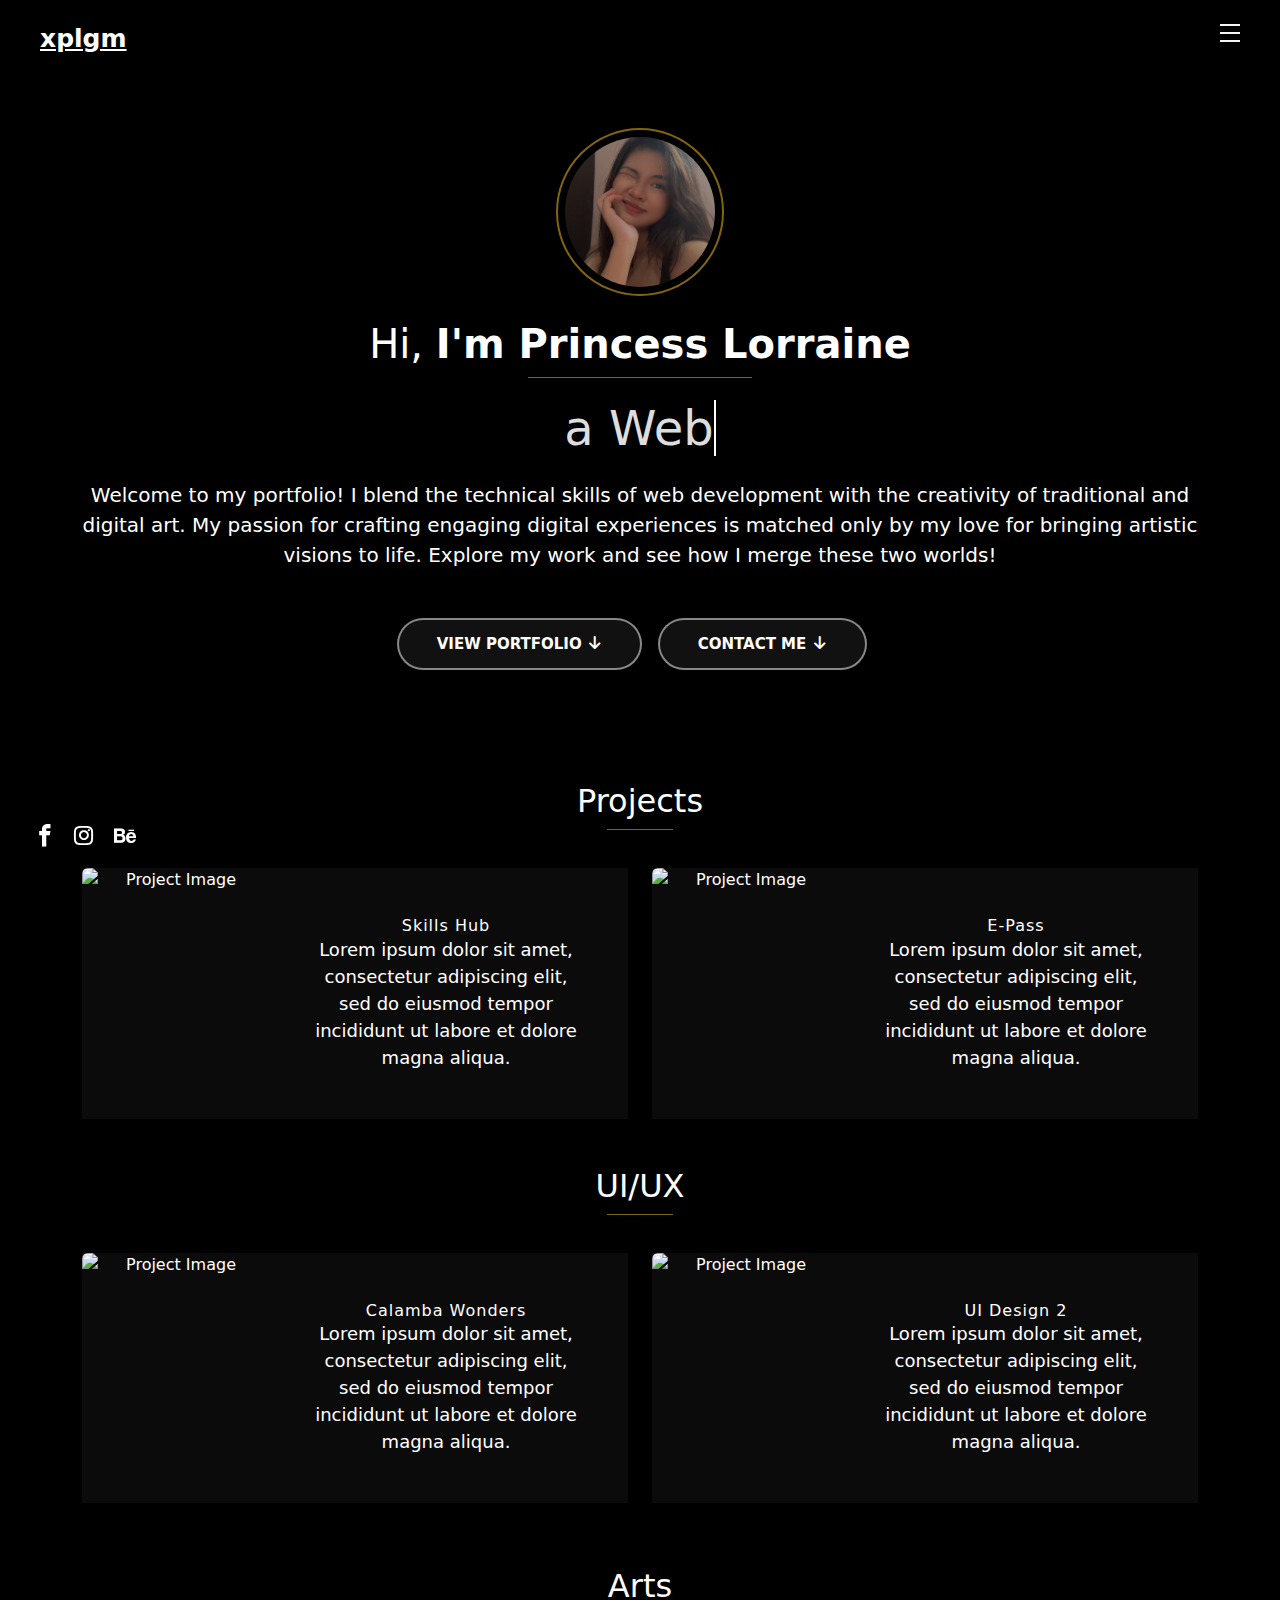
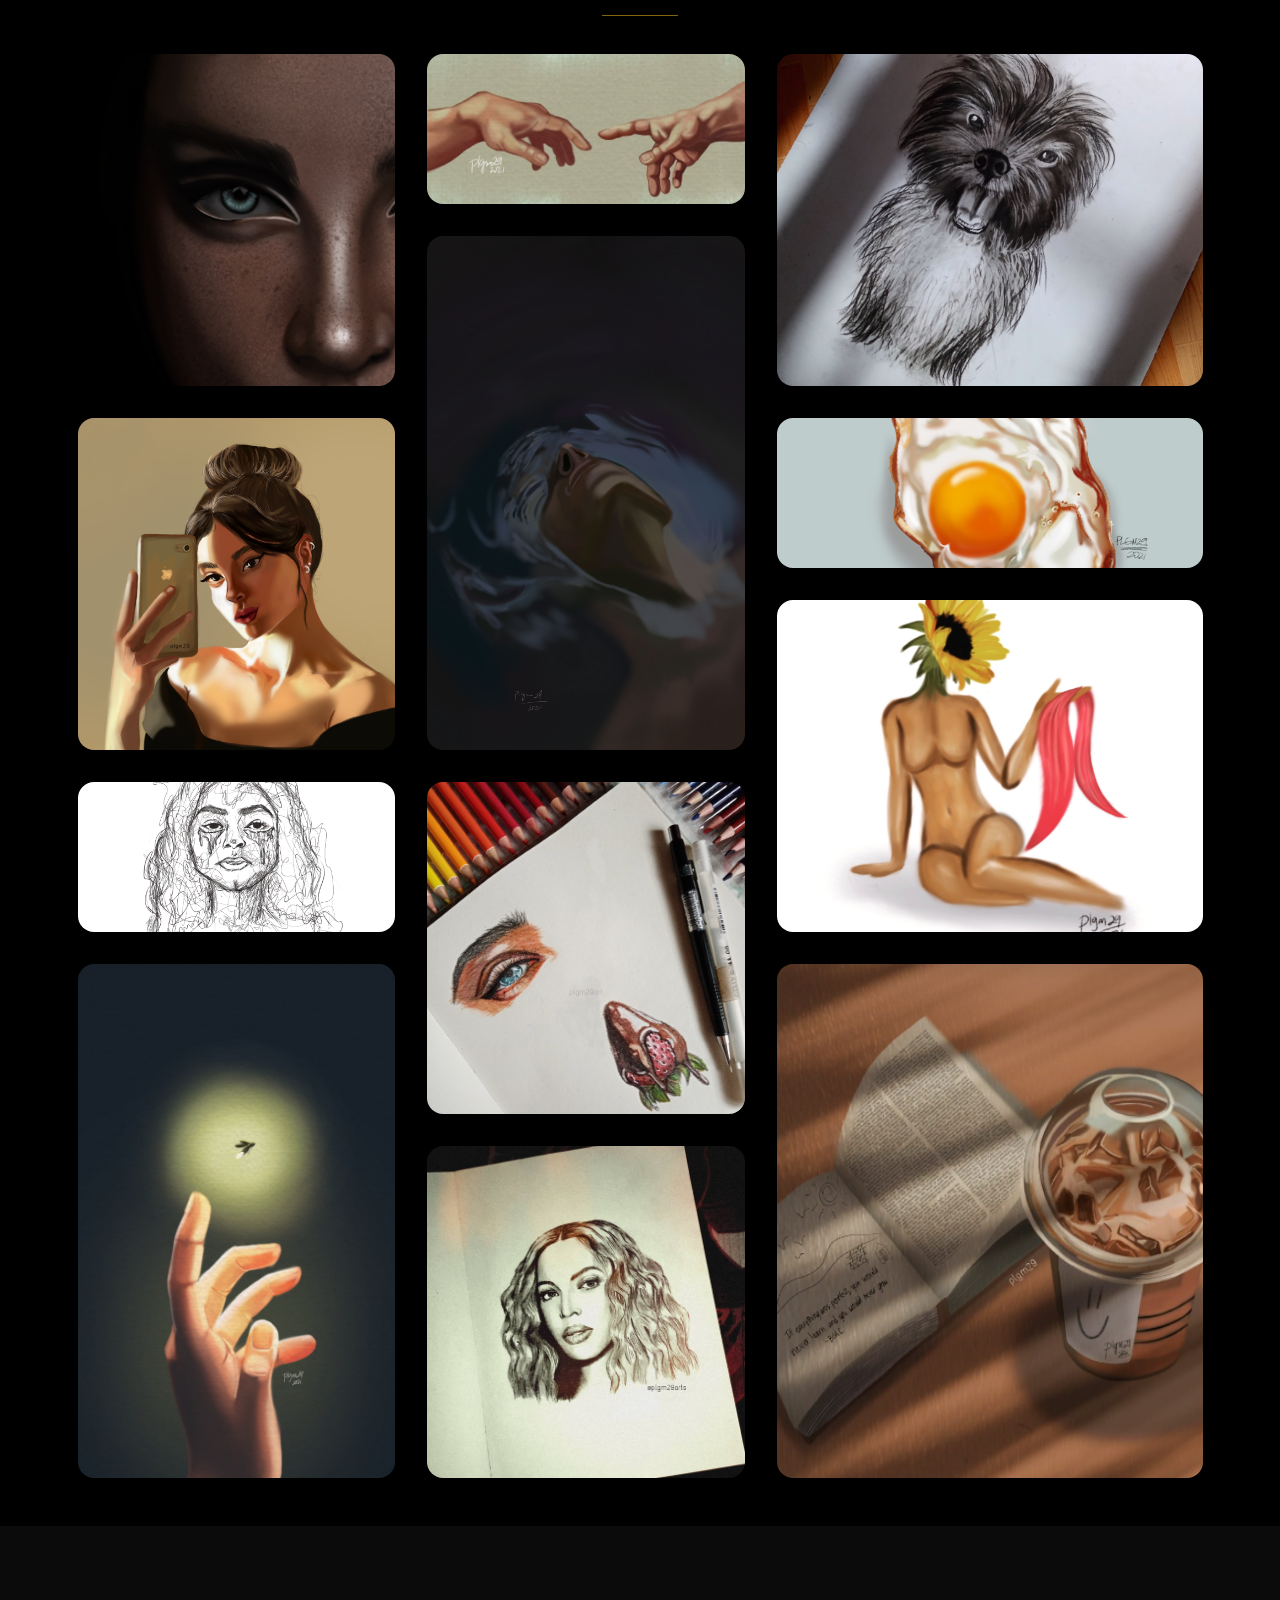
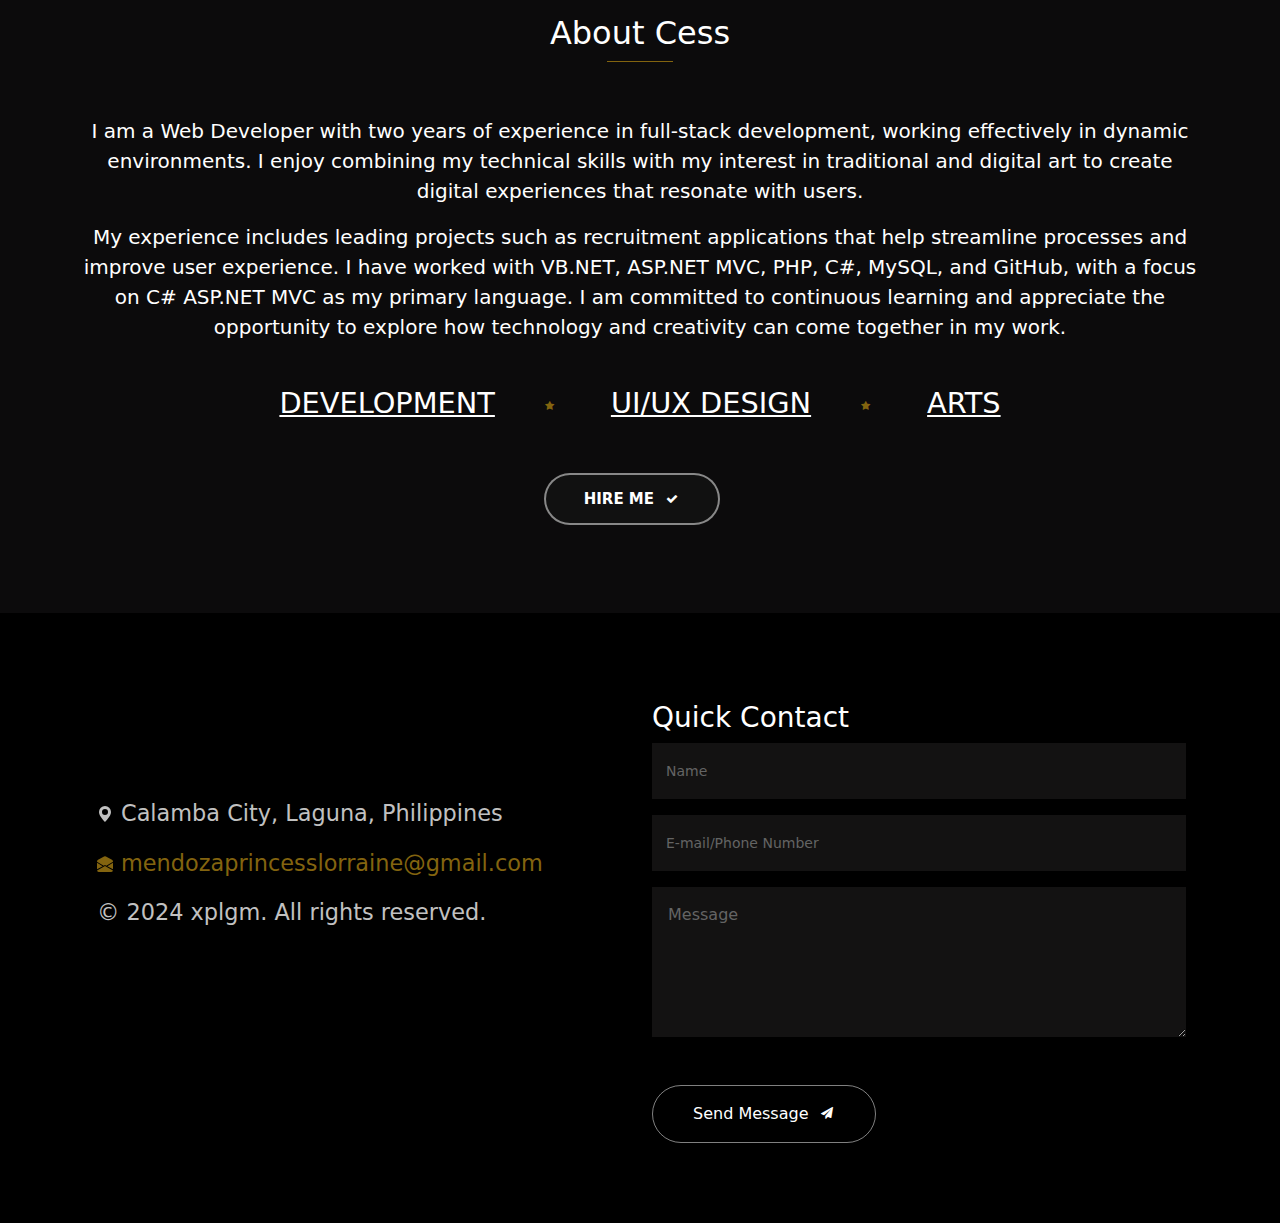
==== index.html @ 0c9e69b9 "updated portfolio" ====
<!DOCTYPE html>
<html>
<head>
	<title>cess</title>
    <meta charset="utf-8">
    <meta http-equiv="X-UA-Compatible" content="IE=edge">
    <meta name="viewport" content="width=device-width, initial-scale=1.0">
    <meta name="format-detection" content="telephone=no">
    <meta name="apple-mobile-web-app-capable" content="yes">
    <meta name="author" content="">
    <meta name="keywords" content="">
    <meta name="description" content="">

    <link rel="stylesheet" type="text/css" href="css/normalize.css">
    <link rel="stylesheet" type="text/css" href="css/normalize.css">
    <link rel="stylesheet" type="text/css" href="css/vendor.css">
    <link rel="stylesheet" type="text/css" href="fonts/icomoon/icomoon.css">
    <link rel="stylesheet" type="text/css" href="style.css">
	<link rel="stylesheet" href="bootstrap-5.3.3-dist/css/bootstrap.min.css"> 
</head>
<body class="bg-black">

<div class="preloader">
	<svg>
	  <g>
	    <path d="M 50,100 A 1,1 0 0 1 50,0"/>
	  </g>
	  <g>
	    <path d="M 50,75 A 1,1 0 0 0 50,-25"/>
	  </g>
	  <defs>
	    <linearGradient id="gradient" x1="0%" y1="0%" x2="0%" y2="100%">
	      <stop offset="0%" style="stop-color:#e4c84b;stop-opacity:1" />
	      <stop offset="100%" style="stop-color:#83640f;stop-opacity:1" />
	    </linearGradient>
	  </defs>
	</svg>
</div>

<div class="nav nav-overlay">
	<div class="nav__content">
		<ul class="nav__list">
			<li class="nav__list-item active-nav"><a href="index.html" class="hover-target">Home</a></li>
			<li class="nav__list-item"><a href="portfolio.html" class="hover-target">Portfolio</a></li>
			<li class="nav__list-item"><a href="styles.html" class="hover-target">Styles</a></li>
			<li class="nav__list-item"><a href="blog.html" class="hover-target">Blog</a></li>
			<li class="nav__list-item"><a href="single-post.html" class="hover-target">Single Post</a></li>
			<li class="nav__list-item"><a href="contact.html" class="hover-target">Contact</a></li>
			<li class="nav__list-item active-nav"><a href="https://templatesjungle.gumroad.com/l/christina-creative-portfolio-html-template" class="hover-target"> <b>GET PRO</b> </a></li>
		</ul>
	</div>
</div>

<header id="header" class="light">
	<div id="header-wrap">
		<nav id="navbar">
			<div class="main-logo">
				<a href="index.html">xplgm</a>
			</div>
			<div class="action-menu">
			  <input id="menu-toggle" type="checkbox" />
				<label class="menu-btn" for="menu-toggle">
				<span></span>
			   </label>
			</div><!--action-menu-->
		</nav>
	</div><!--header-wrap-->
</header>

<div id="billboard">
	<div class="container">
		<div class="row">
			<div class="billboard-content d-flex mt-5 align-center">
				
				<div class="light text-center">

                    <div class="outer-circle mb-4">
                        <div class="inner-circle">
                            <img src="images/cess.jpg" alt="model" class="profile-image">
                        </div>
                    </div>
                    
					<h1 class="section-title mb-4">Hi, <strong>I'm Princess Lorraine</strong></h1>
					
					<span class="designation typewrite" data-period="500" data-type='[ "a Web Developer", "a UI/UX Designer","& an Artist." ]'></span>
                    <p class="pt-3">Welcome to my portfolio! I blend the technical skills of web development with the creativity of traditional and digital art. My passion for crafting engaging digital experiences is matched only by my love for bringing artistic visions to life. Explore my work and see how I merge these two worlds!</p>

					<div class="button-container d-flex justify-content-center mt-5">
						
						<a href="#" class="btn btn-pill btn-large btn-outline-light mr-3"><span>View Portfolio</span><i class="icon icon-arrow-down2"></i></a>
						
						<a href="#" class="btn btn-pill btn-large btn-outline-light mr-3"><span>Contact Me</span><i class="icon icon-arrow-down2"></i></a>

					</div><!--button-box-->
				</div><!--text-content-->

				<div class="social-links">
					<ul class="list-unstyled d-flex">
						<li class="mr-3"><a href="https://www.facebook.com/xplgm/"><i class="icon icon-facebook m-1"></i></a></li>
						<li class="mr-3"><a href="https://www.instagram.com/xplgm/"><i class="icon icon-instagram m-1"></i></a></li>
						<li class="mr-3"><a href="https://www.behance.net/mendozaprincess"><i class="icon icon-behance m-1"></i></a></li>
					</ul>
				</div><!--social-links-->
			</div>
		</div>
	</div>
</div><!--billboard-->


<section class="light mt-5 padding-medium">
    <div class="container">
        <div class="row">
            <div class="section-header text-center">
                <h2 class="section-title mb-5">Projects</h2>

				<div class="row">
					<div class="col-md-6">
						<div class="mx-auto"> 
							<div class="bg-grey">
								<div class="row g-0">
									<div class="col-md-4">
										<img src="https://via.placeholder.com/150" 
											 class="img-fluid rounded-start" 
											 alt="Project Image"
											 style="width: 100%; height: 100%; object-fit: cover;">
									</div>
									<div class="col-md-8 p-5">
										<div class="card-body">
											<h6 class="card-title">Skills Hub</h5>
											<p class="card-text">Lorem ipsum dolor sit amet, consectetur adipiscing elit, sed do eiusmod tempor incididunt ut labore et dolore magna aliqua.</p>
										</div>
									</div>
								</div>
							</div>
						</div>
					</div>
				
					<div class="col-md-6">
						<div class="mx-auto"> 
							<div class="bg-grey">
								<div class="row g-0">
									<div class="col-md-4">
										<img src="https://via.placeholder.com/150" 
											 class="img-fluid rounded-start" 
											 alt="Project Image"
											 style="width: 100%; height: 100%; object-fit: cover;">
									</div>
									<div class="col-md-8 p-5">
										<div class="card-body">
											<h6 class="card-title">E-Pass</h5>
											<p class="card-text">Lorem ipsum dolor sit amet, consectetur adipiscing elit, sed do eiusmod tempor incididunt ut labore et dolore magna aliqua.</p>
										</div>
									</div>
								</div>
							</div>
						</div>
					</div>
				</div>
				
            </div>
        </div>
		<br><br>
		<div class="row">
            <div class="section-header text-center">
                <h2 class="section-title mb-5">UI/UX</h2>
				<div class="row">
					<div class="col-md-6">
						<div class="mx-auto"> 
							<div class="bg-grey">
								<div class="row g-0">
									<div class="col-md-4">
										<img src="https://via.placeholder.com/150" 
											 class="img-fluid rounded-start" 
											 alt="Project Image"
											 style="width: 100%; height: 100%; object-fit: cover;">
									</div>
									<div class="col-md-8 p-5">
										<div class="card-body">
											<h6 class="card-title">Calamba Wonders</h5>
											<p class="card-text">Lorem ipsum dolor sit amet, consectetur adipiscing elit, sed do eiusmod tempor incididunt ut labore et dolore magna aliqua.</p>
										</div>
									</div>
								</div>
							</div>
						</div>
					</div>
				
					<div class="col-md-6">
						<div class="mx-auto"> 
							<div class="bg-grey">
								<div class="row g-0">
									<div class="col-md-4">
										<img src="https://via.placeholder.com/150" 
											 class="img-fluid rounded-start" 
											 alt="Project Image"
											 style="width: 100%; height: 100%; object-fit: cover;">
									</div>
									<div class="col-md-8 p-5">
										<div class="card-body">
											<h6 class="card-title">UI Design 2</h5>
											<p class="card-text">Lorem ipsum dolor sit amet, consectetur adipiscing elit, sed do eiusmod tempor incididunt ut labore et dolore magna aliqua.</p>
										</div>
									</div>
								</div>
							</div>
						</div>
					</div>
				</div>
				
            </div>
        </div>
    </div>
</section>





<section class="portfolio-wrap fancyboxeffect light">

	<div class="section-header text-center">
        <h2 class="section-title">Arts</h2>
	</div>
	<div class="d-flex flex-wrap col-md-12">
		<div class="portfolio-container">
			<div>
				<a class="image-link" rel="gallery" href="images/art/d4.png">
					<img src="images/art/d4.png" alt="model" class="galleryImg">
				</a>
			</div>
			<div>
				<a class="image-link" href="images/art/d7.jpg">
					<img src="images/art/d7.jpg" alt="model" class="galleryImg">
				</a>
			</div>
			<div>
				<a class="image-link" href="images/art/d6.jpg">
					<img src="images/art/d6.jpg" alt="model" class="galleryImg">
				</a>
			</div>
			<div>
				<a class="image-link" href="images/art/d5.png">
					<img src="images/art/d5.png" alt="model" class="galleryImg">
				</a>
			</div>
			<div>
				<a class="image-link" href="images/art/d2.png">
					<img src="images/art/d2.png" alt="model" class="galleryImg">
				</a>
			</div>
			<div>
				<a class="image-link" href="images/art/d9.png">
					<img src="images/art/d9.png" alt="model" class="galleryImg">
				</a>
			</div>
			<div>
				<a class="image-link" href="images/art/d10.jpg">
					<img src="images/art/d10.jpg" alt="model" class="galleryImg">
				</a>
			</div>

			<div>
				<a class="image-link" href="images/art/d8.png">
					<img src="images/art/d8.png" alt="model" class="galleryImg">
				</a>
			</div>
			<div>
				<a class="image-link" href="images/art/d1.png">
					<img src="images/art/d1.png" alt="model" class="galleryImg">
				</a>
			</div>
			<div>
				<a class="image-link" href="images/art/d3.jpg">
					<img src="images/art/d3.jpg" alt="model" class="galleryImg">
				</a>
			</div>
			<div>
				<a class="image-link" href="images/art/d11.PNG">
					<img src="images/art/d11.PNG" alt="model" class="galleryImg">
				</a>
			</div>
			<div>
				<a class="image-link" href="images/art/d12.PNG">
					<img src="images/art/d12.PNG" alt="model" class="galleryImg">
				</a>
			</div>
			
		</div>
	</div><!--col-md-12-->
</section>

<section class="about-us bg-grey light padding-large">
	<div class="container">
		<div class="row">
			<div class="section-header text-center">
				<h2 class="section-title mb-5">About Cess</h2>
				<p class="pt-3">I am a Web Developer with two years of experience in full-stack development, working effectively in dynamic environments. I enjoy combining my technical skills with my interest in traditional and digital art to create digital experiences that resonate with users.</p>
				<p>My experience includes leading projects such as recruitment applications that help streamline processes and improve user experience. I have worked with VB.NET, ASP.NET MVC, PHP, C#, MySQL, and GitHub, with a focus on C# ASP.NET MVC as my primary language. I am committed to continuous learning and appreciate the opportunity to explore how technology and creativity can come together in my work.</p>				
			</div>
			<div class="pg-features flex-container mt-4">
				<ul class="list-unstyled m-auto d-flex text-uppercase">
					<li><a href="#">Development</a><i class="icon icon-star"></i></li>
					<li><a href="#">UI/UX Design</a><i class="icon icon-star"></i></li>
					<li><a href="#">Arts</a></li>
				</ul>
			</div><!--pg-features-->
		</div>
		<div class="pix_btn btn-click text-center mt-5">
			<a href="#" class="btn btn-pill btn-large btn-outline-light mr-3" data-hover="click"><span>Hire Me</span> 
			<i class="icon icon-check"></i></a>
		</div>
	</div>
</section>

<footer id="footer" class="bg-black light padding-xlarge">
	
	<div class="container">
		<div class="row">
		
			<div class="contact-information mt-2 d-flex">
				
				<div class="contact-detail col-md-6">
					
					<div class="detail mr-6 mt-6">
						<ul class="list-unstyled colored-grey text-large">
							<li class="mb-3" style="display: flex; align-items: center;">
								<svg xmlns="http://www.w3.org/2000/svg" width="16" height="16" fill="currentColor" class="bi bi-geo-alt-fill" viewBox="0 0 16 16" style="margin-right: 0.5rem;">
									<path d="M8 16s6-5.686 6-10A6 6 0 0 0 2 6c0 4.314 6 10 6 10m0-7a3 3 0 1 1 0-6 3 3 0 0 1 0 6"/>
								</svg>
								Calamba City, Laguna, Philippines
							</li>
							
							<li class="mb-3" style="display: flex; align-items: center;">
								<a href="mailto:mendozaprincesslorraine@gmail.com" class="colored" style="display: flex; align-items: center; text-decoration: none;">
									<svg xmlns="http://www.w3.org/2000/svg" width="16" height="16" fill="currentColor" class="bi bi-envelope-open-fill" viewBox="0 0 16 16" style="margin-right: 0.5rem;">
										<path d="M8.941.435a2 2 0 0 0-1.882 0l-6 3.2A2 2 0 0 0 0 5.4v.314l6.709 3.932L8 8.928l1.291.718L16 5.714V5.4a2 2 0 0 0-1.059-1.765zM16 6.873l-5.693 3.337L16 13.372v-6.5Zm-.059 7.611L8 10.072.059 14.484A2 2 0 0 0 2 16h12a2 2 0 0 0 1.941-1.516M0 13.373l5.693-3.163L0 6.873z"/>
									</svg>
									mendozaprincesslorraine@gmail.com
								</a>
							</li>
							
							<li>© 2024 xplgm. All rights reserved.</li>
						</ul>
					</div><!--detail-->
					
				</div><!--contact-detail-->

				<div class="col-md-6 p-0">
					<div class="container">
						<div class="row">
							<h3>Quick Contact</h3>
							<form action="mailto:mendozaprincesslorraine@gmail.com" method="POST" enctype="text/plain" class="contact-form d-flex flex-wrap">
								<input type="text" name="name" placeholder="Name" class="name mb-3" required>
								<input type="text" name="email_phone" placeholder="E-mail/Phone Number" class="mb-3" required>
								<textarea name="message" placeholder="Message" style="height: 150px;" required></textarea>
								
								<div class="pix_btn btn-click text-center mt-5">
									<button type="submit" class="btn btn-pill btn-large btn-outline-light mr-3" data-hover="click">
										<span>Send Message</span>
										<i class="icon icon-paper-plane"></i>
									</button>
								</div>
							</form>
						</div>
					</div>
				</div> <!--col-md-6-->
			</div><!--contact-information-->
		</div>
	</div>
</footer>
<script src="js/jquery-1.11.0.min.js"></script>
<script type="text/javascript" src="js/plugins.js"></script>
<script type="text/javascript" src="js/script.js"></script>
<script src="bootstrap-5.3.3-dist/js/bootstrap.bundle.min.js"></script>

</body>
</html>
---- fonts/icomoon/icomoon.css ----
@font-face {
  font-family: 'icomoon';
  src:  url('fonts/icomoon.eot?lvocsa');
  src:  url('fonts/icomoon.eot?lvocsa#iefix') format('embedded-opentype'),
    url('fonts/icomoon.ttf?lvocsa') format('truetype'),
    url('fonts/icomoon.woff?lvocsa') format('woff'),
    url('fonts/icomoon.svg?lvocsa#icomoon') format('svg');
  font-weight: normal;
  font-style: normal;
  font-display: block;
}

[class^="icon-"], [class*=" icon-"] {
  /* use !important to prevent issues with browser extensions that change fonts */
  font-family: 'icomoon' !important;
  speak: never;
  font-style: normal;
  font-weight: normal;
  font-variant: normal;
  text-transform: none;
  line-height: 1;

  /* Better Font Rendering =========== */
  -webkit-font-smoothing: antialiased;
  -moz-osx-font-smoothing: grayscale;
}

.icon-fullscreen:before {
  content: "\e900";
}
.icon-camera:before {
  content: "\e90f";
}
.icon-arrow-up2:before {
  content: "\ea3a";
}
.icon-arrow-down2:before {
  content: "\ea3e";
}
.icon-facebook:before {
  content: "\ea90";
}
.icon-twitter:before {
  content: "\ea96";
}
.icon-youtube:before {
  content: "\ea9d";
}
.icon-behance:before {
  content: "\eaa8";
}
.icon-plus:before {
  content: "\f067";
}
.icon-star:before {
  content: "\f005";
}
.icon-check:before {
  content: "\f00c";
}
.icon-search:before {
  content: "\f002";
}
.icon-linkedin-square:before {
  content: "\f08c";
}
.icon-bars:before {
  content: "\f0c9";
}
.icon-navicon:before {
  content: "\f0c9";
}
.icon-reorder:before {
  content: "\f0c9";
}
.icon-angle-left:before {
  content: "\f104";
}
.icon-angle-right:before {
  content: "\f105";
}
.icon-angle-up:before {
  content: "\f106";
}
.icon-angle-down:before {
  content: "\f107";
}
.icon-instagram:before {
  content: "\f16d";
}
.icon-paper-plane:before {
  content: "\f1d8";
}
.icon-send:before {
  content: "\f1d8";
}
.icon-pinterest-p:before {
  content: "\f231";
}
.icon-arrow-thin-left:before {
  content: "\e902";
}
.icon-arrow-thin-right:before {
  content: "\e903";
}
---- style.css ----
/*------------------------------------*\
    Table of contents
\*------------------------------------*/
/*

0. Cess CSS
1. Normalize
2. Base Styles
  - Clearfix
  - Floating & Alignment
3. Typography
4. Divider Styles
5. Image Styles
  - Image with Caption
6. Form Styles
7. Button Styles
  - Button Sizes
  - Button Shapes
  - Button Color Scheme
8. Grid Layout
  - Rows
  - Columns
  - Column with Border
  - Responsive Utilities
9. Table Styles
10. Site Structure

/*--------------------------------------------------------------
/** 0. Cess CSS
--------------------------------------------------------------*/
/* Outer circle (first outline) */
.outer-circle {
  display: inline-block;
  padding: 3px; 
  border: 2px solid #83640f; 
  border-radius: 50%;
  
}

/* Inner circle (second outline) */
.inner-circle {
  padding: 2px; 
  border: 2px solid rgb(0, 0, 0); 
  border-radius: 50%;
}

/* Profile image */
.profile-image {
  border-radius: 50%;
  width: 150px;
  height: 150px;
  object-fit: cover;
}

.card-border {
  border: 2px solid #83640f; /* Set border color and width */
  background-color: transparent; /* Optional: keep the card background transparent */
  box-shadow: none; /* Remove any default shadow if present */
}

.card-text{
  font-size: 18px;
}




/*--------------------------------------------------------------
/** 1. Normalize
--------------------------------------------------------------*/
html, body {
  position: relative;
  width: 100%;
  height: 100%;
}
html {
  font-size: 100%;
  font-family: sans-serif;
  -ms-text-size-adjust: 100%;
  -webkit-text-size-adjust: 100%;
}
body {
  margin: 0;
  font-style: normal;
  -ms-text-size-adjust: 100%;
  -webkit-text-size-adjust: 100%;
  text-rendering: optimizeLegibility
}
article, aside, details, figcaption, figure, footer, header, main, menu, nav, section, summary {
  display: block;
}
audio, canvas, progress, video {
  display: inline-block;
  vertical-align: baseline;
}
audio:not([controls]) {
  display: none;
  height: 0;
}
[hidden],
template {
  display: none;
}
a {
  background-color: transparent;
  outline: 0;
  text-decoration: none;
  cursor: pointer;
  -webkit-text-decoration-skip: objects;
  -webkit-transition: all 0.3s ease;
  transition: all 0.3s ease;
}
abbr[title] {
  border-bottom: none;
  text-decoration: underline;
  text-decoration: underline dotted;
}
b, strong, .strong {
  font-weight: bolder;
}
dfn {
  font-style: italic;
}
mark {
  background-color: #ff0;
  color: #000;
}
small {
  font-size: 80%;
}
sub,
sup {
  font-size: 75%;
  line-height: 0;
  position: relative;
  vertical-align: baseline;
}
sup {
  top: -0.5em;
}
h1 {
  font-size: 2em;
  margin: 0.67em 0;
}
h1, h2, h3, h4, h5, h6, ul, ol, dl, li, dd, small {
  padding: 0;
}
img {
  border: 0;
}
svg:not(:root) {
  overflow: hidden;
  display: block;
}
figure {
  margin: 1em 40px;
}
hr {
  height: 0;
  overflow: visible;
  -webkit-box-sizing: content-box;
  -moz-box-sizing: content-box;
  box-sizing: content-box;
}
pre {
  overflow: auto;
}
code, kbd, pre, samp {
  font-family: Courier, monospace;
  font-size: 1em;
}
blockquote::before, blockquote::after,
q::before, q::after {
  content: '';
}
blockquote, q {
  quotes: "" "";
  padding: 2em 0;
  margin-left: 0;
  margin-bottom: 2em;
  font-size: x-large;
  font-family: serif;
  font-style: italic;
  border-top: 1px solid #111;
  border-bottom: 1px solid #111;
}
button, input, optgroup, select, textarea {
  color: inherit;
  font: inherit;
  margin: 0;
}
button, input {
  overflow: visible;
}
button, select {
  text-transform: none;
}
select {
  text-indent: 45px;
}
button,
html input[type="button"],
input[type="reset"],
input[type="submit"] {
  -webkit-appearance: button;
  cursor: pointer;
}
button[disabled],
html input[disabled] {
  cursor: default;
}
button::-moz-focus-inner,
input::-moz-focus-inner {
  border: 0;
  padding: 0;
}
input {
  line-height: normal;
}
input[type="checkbox"],
input[type="radio"] {
  padding: 0;
  outline: 0;
  -webkit-box-sizing: border-box;
  -moz-box-sizing: border-box;
  box-sizing: border-box;
}
input[type="number"]::-webkit-inner-spin-button,
input[type="number"]::-webkit-outer-spin-button {
  height: auto;
}
input[type="search"] {
  -webkit-appearance: textfield;
  outline-offset: -2px;
}
input[type="search"]::-webkit-search-cancel-button,
input[type="search"]::-webkit-search-decoration {
  -webkit-appearance: none;
}
::-webkit-file-upload-button {
  -webkit-appearance: button;
  font: inherit;
}
fieldset {
  border: 1px solid #c0c0c0;
  margin: 0 2px;
  padding: 0.35em 0.625em 0.75em;
}
legend {
  border: 0;
  padding: 0;
}
textarea {
  overflow: auto;
}
optgroup {
  font-weight: bold;
}
table {
  border-collapse: collapse;
  border-spacing: 0;
  width: 100%;
}
td, th {
  padding: 0;
}

/*--------------------------------------------------------------
/** 2. Base Styles
--------------------------------------------------------------*/
*, *::before, *::after {
  -webkit-box-sizing: border-box;
  -moz-box-sizing: border-box;
  box-sizing: border-box;
}
html {
  box-sizing: border-box;
}
body {
  font-family: Raleway, sans-serif;
  line-height: 1.8;
  color: #111;
}
body.no-scroll {
    overflow: hidden;
}
a {
  color: #111;
}
a:hover {
  color: #83640f;
  text-decoration: none;
}
ul, ol {
  margin-top: 0;
  margin-bottom: 0;
  margin-left: 0;
  padding: 0;
}
ul ul,
ol ul,
ul ol,
ol ol {
  margin-top: 0;
  margin-bottom: 0;
}
ul li, ol li {
  margin-bottom: 0;
  outline: 0;
}
ul li.active a{
  text-decoration: none;
}
ul li a{
  color: #151515;
}
ul li a:hover{
  text-decoration: none;
}
ul li:last-child,
ol li:last-child {
  margin-bottom: 0;
}
.list-unstyled {
  padding-left: 0;
  list-style: none;
}
.list-inline {
  padding-left: 0;
  list-style: none;
  margin-left: -0.5rem;
}
.list-inline > li {
  display: inline-block;
  padding-left: 1rem;
  padding-right: 1rem;
}
dl {
  margin-top: 0;
  margin-bottom: 2rem;
}
dt,
dd {
  line-height: 1.42857143;
}
dt {
  font-weight: bold;
}
dd {
  margin-left: 0;
}
button, input, select, textarea {
  font-family: inherit;
  font-size: inherit;
  line-height: inherit;
  outline: 0;
}
figure {
  margin: 0;
  line-height: 1;
}
img {
  display: inline-block;
  border: 0;
  max-width: 100%;
  height: auto;
  vertical-align: middle;
}
::selection {
  background: #83640f;
  color: #fff;
  text-shadow: none;
}
::-moz-selection {
  background: #83640f;
  color: #fff;
  text-shadow: none;
}
::-webkit-input-placeholder {
  color: #646464; /* WebKit browsers */
  -webkit-transition: color .2s;
  transition: color .2s;
}
::-moz-placeholder {
  color: #646464; /* Mozilla Firefox 19+ */
  -webkit-transition: color .2s;
  transition: color .2s;
}
:-ms-input-placeholder {
  color: #646464;/* Internet Explorer 10+ */
  -webkit-transition: color .2s;
  transition: color .2s;
}
::placeholder {
  color: #646464;
  -webkit-transition: color .2s;
  transition: color .2s;
}

.fade-in-page {
  -webkit-animation: fade-in ease-in-out 1.3s both;
  -moz-animation: fade-in ease-in-out 1.3s both;
  animation: fade-in ease-in-out 1.3s both
}

@-webkit-keyframes fade-in {
  0% {
    opacity: 0;
  }
  100% {
    opacity: 1;
  }
}
@-moz-keyframes fade-in {
  0% {
    opacity: 0;
  }
  100% {
    opacity: 1;
  }
}
@keyframes fade-in {
  0% {
    opacity: 0;
  }
  100% {
    opacity: 1;
  }
}

/* - Clearfix
------------------------------------------------------------- */
.clearfix::before,
.clearfix::after,
.container::before,
.container::after,
.container-fluid::before,
.container-fluid::after,
.row::before,
.row::after,
.general-section::before,
.general-section::after,
.full-width-section::before,
.full-width-section::after,
.tabs::before,
.tabs::after {
  content: "";
  display: table;
  line-height: 0;
}
.clearfix::after,
.container::after,
.container-fluid::after,
.row::after,
.general-section::after,
.full-width-section::after,
.tabs-section::after {
  clear: both;
}

/* - Floating & Alignment
------------------------------------------------------------- */
.align-left {
  float: left;
  text-align: left;
}
.align-right {
  float: right;
  text-align: right;
}
.align-center {
  display: block;
  margin-left: auto;
  margin-right: auto;
  text-align: center;
}
.vertical-align {
  position: relative;
  top: 50%;
  -webkit-transform: translateY(-50%);
  transform: translateY(-50%);
}
.vertical-align-children {
  display: -webkit-flex;
  display: -moz-flex;
  display: -ms-flexbox;
  display: flex;
  align-items: center;
  -webkit-align-items: center;
  justify-content: center;
  -webkit-justify-content: center;
  flex-direction: row;
  -webkit-flex-direction: row;
}

@media only screen and (max-width: 991px) {
  .vertical-align-children {
    display: block;
  }
}

/*--------------------------------------------------------------
/** 3. Typography
--------------------------------------------------------------*/
h1, .h1, h2, .h2, h3, .h3, h4, .h4, h5, .h5, h6, .h6 {
  font-weight: 700;
  line-height: 1.2;
  color: #333;
}
h4, h5, h6 {
  margin-top: 0;
  margin-bottom: 5px;
}
h5, h6 {
  letter-spacing: 1px;
}
.h1, h1  {
  font-size: 3em;
  line-height: 1;
}
.h2, h2  {
  font-size: 2.1em;
  line-height: 1.2;
}
.h3, h3  {
  font-size: 1.6em;
  line-height: 1.3;
}
.h4, h4  {
  font-size: 1.8em;
  line-height: 1.25;
}
.h5, h5  {
  font-size: 1.3em;
  line-height: 1.25;
  letter-spacing: 0.03em;
}
h6, .h6 {
  font-size: 0.9em;
  line-height: 1.4;
}
h1 small, h2 small, h3 small, h4 small, h5 small, h6 small {
  font-size: 75%;
}
h1 a, h2 a, h3 a, h4 a, h5 a, h6 a {
  font-weight: inherit;
  color: inherit;
  text-decoration: none;
}
h2 a:hover, h3 a:hover, h3.post-title a:hover {
  color: #e0000c;
  text-decoration: none;
}
p {
  margin: 0 0 1.5em;
  font-size: 20px;
  line-height: 1.5;
}
p, ul, ol, dl, table, fieldset, blockquote, address, pre {
}
p:empty {
  display: none;
}
small {
  font-size: 85%;
}
mark {
  background-color: #fcf8e3;
  padding: 0.28rem;
}
dfn, cite, em, i {
  font-style: italic;
}

pre {
  background-color: rgba(0,0,0,0.025);
  display: block;
  overflow: visible;
  overflow-y: hidden;
  position: relative;
  margin: 3rem 0;
  padding: 20px 20px 20px 40px;
  font-size: 14px;
  line-height: 1.6;
}
pre::before {
  content: "";
  background: url("data:image/svg+xml;charset=utf8,%3Csvg xmlns='http://www.w3.org/2000/svg' width='32' height='32' fill='white' viewBox='0 0 32 32'%3E%3Cpath d='M10,23.7l-0.9,0.9c-0.2,0.2-0.6,0.2-0.8,0l-8.2-8.2c-0.2-0.2-0.2-0.6,0-0.8l8.2-8.2c0.2-0.2,0.6-0.2,0.8,0L10,8.3c0.2,0.2,0.2,0.6,0,0.8L3.1,16l6.9,6.9C10.2,23.1,10.2,23.5,10,23.7L10,23.7zM20.3,5l-6.5,22.6c-0.1,0.3-0.4,0.5-0.7,0.4L12,27.7c-0.3-0.1-0.5-0.4-0.4-0.7l6.5-22.6c0.1-0.3,0.4-0.5,0.7-0.4L20,4.3C20.2,4.4,20.4,4.7,20.3,5z M31.8,16.4l-8.2,8.2c-0.2,0.2-0.6,0.2-0.8,0L22,23.7c-0.2-0.2-0.2-0.6,0-0.8l6.9-6.9L22,9.1c-0.2-0.2-0.2-0.6,0-0.8l0.9-0.9c0.2-0.2,0.6-0.2,0.8,0l8.2,8.2C32.1,15.8,32.1,16.2,31.8,16.4L31.8,16.4z'/%3E%3C/svg%3E") no-repeat center center;
  background-position: center 5px;
  background-size: 16px;
  background-color: rgba(0,0,0,0.5);
  position: absolute;
  top: 0;
  left: 0;
  height: 100%;
  padding: 0 0 0 25px;
  z-index: 5;
}
code, kbd, var {
  font-size: 14px;
}
code {
  background-color: #f9f2f4;
  border-radius: 4px;
  padding: 2px 4px;
  color: #c7254e;
}
abbr {
  border-bottom: 0.1px dotted #666;
  cursor: help;
}
.two-column {
  -webkit-column-count: 2;
  -moz-column-count: 2;
  column-count: 2;
  -webkit-column-gap: 30px;
  -moz-column-gap: 30px;
  column-gap: 30px;
}
@media only screen and (max-width: 767px) {
  .two-column {
    -webkit-column-count: 1;
    -moz-column-count: 1;
    column-count: 1;
    -webkit-column-gap: 0px;
    -moz-column-gap: 0px;
    column-gap: 0px;
  }
}
.dropcap {
  float: left;
  display: inline-block;
  margin: 6px 10px -6px 0;
  font-size: 550%;
  font-weight: 500;
  text-align: center;
  line-height: .8em;
  color: #121212;
}
.text-lead .dropcap {
  margin-top: 0;
}
.dropcap::first-letter {
  text-transform: uppercase;
}
.highlight {
  background-color: #ff9697;
  color: #fff;
  border-radius: 4px;
  padding: 2px 4px;
  font-size: 90%;
  font-weight: normal;
  text-transform: none;
}
.highlight.light {
  background: #ffff99;
  color: #121212;
}
.highlight.dark {
  background: #101010;
}
.colored {
  color: #83640f !important;
}
.color-primary {
  color: #333 !important;
}
.color-primary a{
  color: #333 !important;
}
.colored-grey {
  color: #c1c1c1 !important;
}
a.colored-grey:hover {
  color: #83640f !important;
}
.text-left {
  text-align: left;
}
.text-right {
  text-align: right;
}
.text-center {
  text-align: center;
}
.text-justify {
  text-align: justify;
}
.text-nowrap {
  white-space: nowrap;
}
.text-lowercase {
  text-transform: lowercase;
}
.text-uppercase {
  text-transform: uppercase;
}
.text-capitalize {
  text-transform: capitalize;
}
.text-italic {
  font-style: italic;
}
.text-lead {
  font-size: 280%;
  line-height: 1.2em;
  font-weight: 500;
}
.text-muted {
  color: #777;
}
.text-pri {
  color: #ff9697;
}
.text-hide {
  font: 0/0 a;
  color: transparent;
  text-shadow: none;
  background-color: transparent;
  border: 0;
}

@media only screen and (max-width: 575px) {
  .text-lead {
    font-size: 40px;
  }
}


/** . Text Align
--------------------------------------------------------------*/

.text-left {
  text-align: left;
}
.text-right {
  text-align: right;
}
.text-center {
  text-align: center;
}
.text-justify {
  text-align: justify;
}
.text-nowrap {
  white-space: nowrap;
}
.text-lead {
  font-size: 280%;
  line-height: 1.2em;
  font-weight: 500;
}
.text-muted {
  color: #777;
}
.text-pri {
  color: #ff9697;
}
.text-hide {
  font: 0/0 a;
  color: transparent;
  text-shadow: none;
  background-color: transparent;
  border: 0;
}

@media only screen and (max-width: 575px) {
  .text-lead {
    font-size: 40px;
  }
}


/*--------------------------------------------------------------
/** 5. Image Styles
--------------------------------------------------------------*/
img.align-left,
.wp-caption.align-left,
img.align-right,
.wp-caption.align-right {
  max-width: 40%;
}
img.align-left,
.wp-caption.align-left {
  margin: 6px 1em 6px 0;
  margin: 0.4em 2.5em 0.75em 0;
}
img.align-right,
.wp-caption.align-right {
  margin: 6px 0 6px 1em;
  margin: 0.4em 0 0.75em 2.5em;
}
img.align-center,
.wp-caption.align-center {
  display: block;
  margin: 0 auto 1.5em;
  text-align: center;
}
.full-width-img img {
  width: 100%;
}
.img-margin-left img,
.img-margin-right img {
  width: auto;
  max-width: 150%;
}
.img-margin-left {
  text-align: right;
}
.img-margin-left img {
  margin-left: -34rem;
}
.img-margin-right img {
  margin-right: -34rem;
}
.img-rounded {
    border-radius: 0.6rem;
}
.img-thumbnail {
  display: inline-block;
  max-width: 100%;
  height: auto;
  padding: 0.4rem;
  line-height: 1.42857143;
  background-color: #fff;
  border: 0.1rem solid #ddd;
  border-radius: 0.4rem;
  -webkit-transition: all .2s ease-in-out;
  transition: all .2s ease-in-out;
}
.img-circle {
  border-radius: 50%;
}

/* - Image Sizes
------------------------------------------------------------- */
img.bannerImg {
    width: 100%; /* Banner in Home Page */
    height: 900px;
}
img.galleryImg {
    width: 100%; /* Photogallery in Home Page */
}
img.photographyImg { /* Footer Bg in Home Page */
    height: 873px;
}
img.largeImg { /* photogallery in Home Page */
    height: 468px;
}
img.smallImg { /* Photogallery in Home Page */
    height: 227px;
}

/* - Image with Caption
------------------------------------------------------------- */
.wp-caption {
  margin-bottom: 1.5em;
}
.wp-caption-text,
.wp-caption .wp-caption-text {
  margin: 0.8em 5% 0;
  font-size: 0.8em;
  font-weight: normal;
  line-height: 1.4;
  color: rgba(0,0,0,0.6);
}

@media only screen and (max-width: 767px) {
  .wp-caption.align-right,
  .wp-caption.align-left {
    float: none;
    margin: 0 auto 1.5em;
    padding: 0;
    max-width: 100%;
  }
  .wp-caption.align-right .wp-caption-text,
  .wp-caption.align-left .wp-caption-text {
    text-align: center;
  }
}


/*--------------------------------------------------------------
/** 7. Form Styles
--------------------------------------------------------------*/
form .row {
  padding-bottom: 0;
}
fieldset {
  padding: 0;
  margin: 0;
  border: 0;
  min-width: 0;
}
label, legend {
  display: block;
  margin-bottom: 0.5em;
  font-size: 13px;
  color: #a7a7a7;
  letter-spacing: 1px;
}
input[type="text"],
input[type="password"],
input[type="date"],
input[type="datetime"],
input[type="email"],
input[type="number"],
input[type="search"],
input[type="tel"],
input[type="time"],
input[type="url"],
textarea,
select,
.form-control {
  background-color: #fff;
  display: block;
  border-right: 1px solid #a9a9a9;
  border-radius: 0;
  padding: 1em;
  width: 100%;
  font-size: 14px;
  line-height: 2;
  color: #121212;
  margin-bottom: 20px;
  -webkit-transition: all 0.3s linear;
  transition: all 0.3s linear;
}

input.form-control,
textarea.form-control,
select.form-control {
  border: 1px solid rgba(226,226,226,1);
  background-color: #f2f2f2;
}
input[type="text"]:focus,
input[type="password"]:focus,
input[type="date"]:focus,
input[type="datetime"]:focus,
input[type="email"]:focus,
input[type="number"]:focus,
input[type="search"]:focus,
input[type="tel"]:focus,
input[type="time"]:focus,
input[type="url"]:focus,
textarea:focus,
select:focus,
.form-control:focus {
  outline: 0;
}
.form-control::-webkit-input-placeholder {
  color: rgba(255,255,255,0.5);
}
.form-control:focus::-webkit-input-placeholder {
  color: #111;
}
.form-control::-moz-placeholder {
  color: rgba(255,255,255,0.5);
}
.form-control:focus::-moz-placeholder {
  color: #111;
}
.form-control:-ms-input-placeholder {
  color: rgba(255,255,255,0.5);
}
.form-control:focus:-ms-input-placeholder {
  color: #111;
}
.form-control::placeholder {
  color: rgba(255,255,255,0.5);
}
.form-control:focus::placeholder {
  color: #8a8987;
}
.form-control::-ms-expand {
  border: 0;
  background-color: transparent;
}
input[type="text"][disabled],
input[type="text"][readonly],
input[type="password"][disabled],
input[type="password"][readonly],
input[type="date"][disabled],
input[type="date"][readonly],
input[type="datetime"][disabled],
input[type="datetime"][readonly],
input[type="email"][disabled],
input[type="email"][readonly],
input[type="number"][disabled],
input[type="number"][readonly],
input[type="search"][disabled],
input[type="search"][readonly],
input[type="tel"][disabled],
input[type="tel"][readonly],
input[type="time"][disabled],
input[type="time"][readonly],
input[type="url"][disabled],
input[type="url"][readonly],
textarea[disabled],
textarea[readonly],
select[disabled],
select[readonly],
.form-control[disabled],
.form-control[readonly],
fieldset[disabled] .form-control {
  background-color: #f5f5f5;
  opacity: 1;
}
input[type="text"][disabled],
input[type="text"][readonly],
input[type="password"][disabled],
input[type="password"][readonly],
input[type="date"][disabled],
input[type="date"][readonly],
input[type="datetime"][disabled],
input[type="datetime"][readonly],
input[type="email"][disabled],
input[type="email"][readonly],
input[type="number"][disabled],
input[type="number"][readonly],
input[type="search"][disabled],
input[type="search"][readonly],
input[type="tel"][disabled],
input[type="tel"][readonly],
input[type="time"][disabled],
input[type="time"][readonly],
input[type="url"][disabled],
input[type="url"][readonly],
textarea[disabled],
textarea[readonly],
select[disabled],
select[readonly],
.form-control[disabled],
fieldset[disabled] .form-control {
  cursor: not-allowed;
}
textarea {
  overflow: auto;
  padding: 12px;
  min-height: none;
  vertical-align: top;
}
input[type="search"] {
  -webkit-appearance: none;
}
input[type="radio"],
input[type="checkbox"] {
  margin: 5px 10px 0 0;
  line-height: normal;
}
input[type="file"] {
  display: block;
}
input[type="range"] {
  display: block;
  width: 100%;
}
select {
  /*for firefox*/
  -moz-appearance: none;
  /*for chrome*/
  -webkit-appearance:none;
}
/*for IE10*/
select::-ms-expand {
    display: none;
}
select[multiple],
select[size] {
  height: auto;
}
input[type="file"]:focus,
input[type="radio"]:focus,
input[type="checkbox"]:focus {
  outline: thin dotted;
  outline: 5px auto -webkit-focus-ring-color;
  outline-offset: -2px;
}
.radio,
.checkbox {
  position: relative;
  display: block;
  margin-top: 10px;
  margin-bottom: 10px;
}
.radio label,
.checkbox label,
.radio-inline label,
.checkbox-inline label {
  min-height: 20px;
  padding-left: 30px;
  margin-bottom: 0;
  font-weight: normal;
  cursor: pointer;
}
.radio-inline label,
.checkbox-inline label {
  padding-left: 25px;
}
.radio label::before,
.checkbox label::before,
.radio-inline label::before,
.checkbox-inline label::before {
  content: "";
  background: #fff;
  position: absolute;
  top: 50%;
  left: 0;
  border: 1px solid #ddd;
  border-radius: 3px;
  margin-top: -9px;
  width: 18px;
  height: 18px;
  cursor: pointer;
  -webkit-box-sizing: border-box;
  -moz-box-sizing: border-box;
  box-sizing: border-box;
  -webkit-transition: all 0.2s ease-out;
  transition: all 0.2s ease-out;
}
.radio label::before,
.radio-inline label::before {
  border-radius: 50%;
}
.radio label::after,
.checkbox label::after,
.radio-inline label::after,
.checkbox-inline label::after {
  content: '';
  background: transparent;
  position: absolute;
  top: 50%;
  left: 4px;
  border: 3px solid #121212;
  border-top: none;
  border-right: none;
  margin-top: -4px;
  width: 10px;
  height: 6px;
  opacity: 0;
  -webkit-transform: rotate(-45deg);
  transform: rotate(-45deg);
  -webkit-transition: all 0.2s ease-out;
  transition: all 0.2s ease-out;
}
.radio label::after,
.radio-inline label::after {
  background-color: #ff9697;
  left: 5px;
  border: 0;
  border-radius: 50%;
  width: 8px;
  height: 8px;
}
.radio label:hover::after,
.checkbox label:hover::after,
.radio-inline label:hover::after,
.checkbox-inline label:hover::after {
    opacity: 0.1;
}
.radio input[type="radio"]:checked + label::before,
.checkbox input[type="checkbox"]:checked + label::before,
.radio-inline input[type="radio"]:checked + label::before,
.checkbox-inline input[type="checkbox"]:checked + label::before {
    background: #fff;
}
.radio input[type="radio"]:checked + label::after,
.checkbox input[type="checkbox"]:checked + label::after,
.radio-inline input[type="radio"]:checked + label::after,
.checkbox-inline input[type="checkbox"]:checked + label::after {
    opacity: 1;
    border-color: #ff9697;
}
.radio input[type="radio"],
.radio-inline input[type="radio"],
.checkbox input[type="checkbox"],
.checkbox-inline input[type="checkbox"] {
  position: absolute;
  top: 50%;
  margin: 0;
  margin-left: 2px;
  margin-top: 4px \9;
  width: 0;
  outline: 0;
  opacity: 0;
  -webkit-transform: translateY(-50%);
  transform: translateY(-50%);
}
.radio + .radio,
.checkbox + .checkbox {
  margin-top: -5px;
}
.radio + .radio:last-child,
.checkbox + .checkbox:last-child {
  margin-bottom: 25px;
}
.radio-inline,
.checkbox-inline {
  position: relative;
  display: inline-block;
  padding-left: 0px;
  margin-bottom: 0;
  vertical-align: middle;
  font-weight: normal;
  cursor: pointer;
}
.radio-inline + .radio-inline,
.checkbox-inline + .checkbox-inline {
  margin-top: 0;
  margin-left: 10px;
}
input[type="radio"][disabled],
input[type="checkbox"][disabled],
input[type="radio"].disabled,
input[type="checkbox"].disabled,
fieldset[disabled] input[type="radio"],
fieldset[disabled] input[type="checkbox"] {
  cursor: not-allowed;
}
.radio-inline.disabled,
.checkbox-inline.disabled,
fieldset[disabled] .radio-inline,
fieldset[disabled] .checkbox-inline {
  cursor: not-allowed;
}
.radio.disabled label,
.checkbox.disabled label,
fieldset[disabled] .radio label,
fieldset[disabled] .checkbox label {
  cursor: not-allowed;
}


@media only screen and (min-width: 768px) {
  .form-inline .form-group {
    display: inline-block;
    margin-bottom: 0;
    vertical-align: middle;
  }
  .form-inline .form-control {
    display: inline-block;
    width: auto;
    vertical-align: middle;
  }
  .form-inline .radio,
  .form-inline .checkbox {
    display: inline-block;
    margin-top: 0;
    margin-bottom: 0;
    vertical-align: middle;
  }
  .form-inline .radio label,
  .form-inline .checkbox label {
    padding-left: 0;
  }
  .form-inline .radio input[type="radio"],
  .form-inline .checkbox input[type="checkbox"] {
    position: relative;
    margin-left: 0;
  }
}

/*--------------------------------------------------------------
/** 8. Button Styles
--------------------------------------------------------------*/
a.btn,
input[type="button"],
input[type="submit"],
input[type="reset"],
input[type="file"],
button {
  background-image: none;
  background: #111;
  text-decoration: none !important;
  display: inline-block;
  position: relative;
  border: 2px solid transparent;
  border-radius: 0;
  padding: 0.75em 1.5em;
  font-size: 15px;
  font-weight: bold;
  line-height: normal;
  text-align: center;
  text-transform: uppercase;
  color: #fff;
  z-index: 1;
  cursor: pointer;
  white-space: nowrap;
  vertical-align: middle;
  transition: all 0.3s ease-in;
  -ms-touch-action: manipulation;
  touch-action: manipulation;
  -webkit-user-select: none;
  -moz-user-select: none;
  -ms-user-select: none;
  user-select: none;
  position: relative;
}
a.btn span {
  transition: all 0.3s ease-in;
}
.btn:hover,
.btn:focus,
input[type="button"]:focus,
input[type="button"]:hover,
input[type="submit"]:focus,
input[type="submit"]:hover,
input[type="reset"]:focus,
input[type="reset"]:hover,
input[type="file"]:focus,
input[type="file"]:hover,
button:focus,
button:hover {
  text-decoration: none;
  outline: 0;
}
.light .btn:hover {
  color: #fff;
}
.btn:last-child {
  margin-right: 0;
}
.btn:active,
.btn.btn-outline-light:active,
.btn.btn-outline-dark:active,
.btn.btn-outline-accent:active,
input[type="button"]:active,
input[type="submit"]:active,
input[type="reset"]:active,
input[type="file"]:active,
button:active {
  outline: 0;
  background-image: none;
  -webkit-box-shadow: inset 0 1px 3px rgba(0, 0, 0, 0.3);
  box-shadow: inset 0 1px 3px rgba(0, 0, 0, 0.3);
}
.btn.disabled,
.btn[disabled],
fieldset[disabled] .btn {
  cursor: not-allowed;
  opacity: 0.65;
  box-shadow: none;
}
a.btn.disabled,
fieldset[disabled] a.btn {
  pointer-events: none;
}

/* - Button Sizes
------------------------------------------------------------- */
.btn.btn-small {
  padding: 0.325em 1.7em;
  font-size: 0.65em;
}
.btn.btn-medium {
  padding: 0.5em 1.75em;
  font-size: 0.75em;
}
.btn.btn-large {
  padding: 1em 2.5em;
}
.btn.btn-xlarge {
  padding: 1em 2.115em;
  font-size: 0.9em;
}
.btn.btn-image {
  background-color: transparent;
  padding: 0;
  max-height: 50px;
}
.btn.btn-image img {
  max-height: 50px;
}

/* - Button Shapes
------------------------------------------------------------- */
.btn.btn-rounded,
.btn.btn-rounded::after {
  border-radius: 4px;
}
.btn.btn-pill,
.btn.btn-pill::after {
  border-radius: 2em;
}
.btn.btn-accent {
  color: #fff;
  background-color: #83640f;
}
.btn.btn-accent:hover {
  color: #fff !important;
  background-color: #83640f;
}
.btn.btn-outline-light,
.btn.btn-outline-accent {
  text-shadow: none;
  box-shadow: none;
}
.btn.btn-outline-light {
  border-color: rgba(255,255,255,0.5);
  color: #fff;
}
.btn.btn-outline-light:active,
.btn.btn-outline-light:focus,
.btn.btn-outline-light:hover,
.btn.btn-outline-light:hover span {
  color: #fff;
  border-color: #fff;
  background: transparent !important;
}
.btn.btn-outline-accent {
  background: transparent;
  border-color: #83640f;
  color: #f4efe6;
}
.btn.btn-outline-accent:hover {
  border-color: #fff;
  color: #fff !important;
}
.btn.btn-full {
  display: block;
  margin: .85em 0;
  width: 100%;
  text-align: center;
}

/* - Buttons Color Scheme
------------------------------------------------------------- */
.btn.btn-common {
  background: #ce3c83;
  color: #fff;
}
.btn.btn-common:hover {
  background: #151515;
  color: #fff;
}
.btn.btn-gray,
.btn.btn-grey {
  background: #9e9e9e;
  color: #fff;
}
.btn.btn-black {
  background: #121212;
  color: #fff;
}
.btn.btn-black:hover {
  background-color: #797979;
}
.btn.btn-white {
  background: #f8f8f8;
  text-shadow: none;
  color: #121212 !important;
}

/* - Buttons Aligns
------------------------------------------------------------- */
.btn-left{
  text-align: left;
  display: block;
}
.btn-center{
  text-align: center;
  display: block;
}
.btn-right{
  text-align: right;
  display: block;
}
/* - Text Content
------------------------------------------------------------- */
.text-content {
  width: 100%;
  position: relative;
  margin-top: 250px;
}
@media only screen and (max-width: 575px) {
    .text-content p {
        padding: 0 20px;
    }
  }

/* - Hover Button 
------------------------------------------------------------- */
 .btn-click .btn.btn-text-effects {
    background: transparent;
    outline: none;
    position: relative;
    border: 2px solid #666;
    padding: 15px 30px;
    overflow: hidden;
    color: #666;
    font-weight: 600;
}

 .btn-click .btn.btn-text-effects:hover:before {
   opacity: 1;
   transform: translate(0, 0);
}
 .btn-click .btn.btn-text-effects:before {
    content: attr(data-hover);
    position: absolute;
    top: 0;
    left: -10px;
    width: 100%;
    padding: 14px 10px;
    opacity: 0;
    transform: translate(0, -100%);
    transition: all 0.3s ease-in-out;
    padding-right: 20px;
    font-weight: 500;
}
 .btn-click .btn.btn-text-effects:hover span {
   opacity: 0;
   transform: translate(0, 100%);
}
 .btn-click .btn.btn-text-effects span {
   text-transform: uppercase;
   transition: all 0.3s ease-in-out;
   font-weight: 500;
}

/*.btn-click a:hover i.icon:before {
    content: "\e90f";
}
*/
/* - Input Button 
------------------------------------------------------------- */
.pix_btn i.icon {
    font-size: 12px;
    line-height: 1.5;
}
.btn-input input[type="text"] {
    padding: 5px;
    height: 54px;
    width: 100%;
    font-size: 18px;
    font-style: italic;
    color: #4b4b4b;
    border: none;
}

/* -- Icon Part
--------------------------------------------------------------*/
i.icon {
    display: inline-block;
    width: 16px;
    height: 16px;
    line-height: 16px;
    vertical-align: text-top;
    margin-left: 5px;
}

/* - Social Links 
------------------------------------------------------------- */
.social-links {
    position: fixed;
    bottom: 0;
    left: 0;
    padding: 30px;
    font-size: 1.4em;
    z-index: 9;
}
.social-links a .icon {
  position: relative;
  color: #fff;
  transition: .5s;
  z-index: 3;
}
.social-links a:hover .icon {
  color: #83640f;
  transform: rotateY(360deg);
}


/* Light Content */
.light a {
  color: #fff;
}
.light a:hover,
.light a:active,
.light a:focus {
  color: #fff;
}
.light b, .light strong {
  color: #fff;
}
.light blockquote, q {
  border-top: 1px solid #fff;
  border-bottom: 1px solid #fff;
}
.light button {
  color: #fff;
}
.light h1, .light h2, .light h3, .light h4, .light h5, .light h6, .light p, .light span, .light div, .light ul {
  color: #fff;
}
h1.light, h2.light, h3.light, h4.light, h5.light, h6.light {
  color: #fff;
}
h1.text-uppercase, h2.text-uppercase, h3.text-uppercase, h4.text-uppercase {
  letter-spacing: -0.05em;
}
h5.text-uppercase, h6.text-uppercase {
  letter-spacing: 1.3px;
}
h1.light a,
h2.light a,
h3.light a,
h4.light a,
h5.light a,
h6.light a {
  color: #121212;
}
.light h1.light a,
.light h2.light a,
.light h3.light a,
.light h4.light a,
.light h5.light a,
.light h6.light a {
  color: #fff;
}
h1.light a:hover,
h2.light a:hover,
h3.light a:hover,
h4.light a:hover,
h5.light a:hover,
h6.light a:hover {
  color: #23527c;
}
.light h1.light a:hover,
.light h2.light a:hover,
.light h3.light a:hover,
.light h4.light a:hover,
.light h5.light a:hover,
.light h6.light a:hover {
  color: #fff;
}
.light input[type="text"],
.light input[type="password"],
.light input[type="date"],
.light input[type="datetime"],
.light input[type="email"],
.light input[type="number"],
.light input[type="search"],
.light input[type="tel"],
.light input[type="time"],
.light input[type="url"],
.light textarea,
.light select,
.light .form-control {
  border: none;
  background-color: #262626;
  color: #fff;
}
.light input.form-control,
.light textarea.form-control,
.light select.form-control {
  border-bottom: 1px solid rgba(255,255,255,0.5);
}
.light input[type="text"]:focus,
.light input[type="password"]:focus,
.light input[type="date"]:focus,
.light input[type="datetime"]:focus,
.light input[type="email"]:focus,
.light input[type="number"]:focus,
.light input[type="search"]:focus,
.light input[type="tel"]:focus,
.light input[type="time"]:focus,
.light input[type="url"]:focus,
.light textarea:focus,
.light select:focus,
.light .form-control:focus {
  border-color: #fff;
}

/* -- Section Color / Shadow
--------------------------------------------------------------*/
.bg-accent {
  background-color: #ce3c83 !important;
}
.bg-white {
  background-color: #fff !important;
}
.bg-black {
  background-color: #000 !important;
}
.bg-grey {
  background-color: #0c0b0c !important;
}
.wrap-shadow-inset {
  box-shadow: inset 0 0 3px rgba(0,0,0,.1);
}


/*--------------------------------------------------------------
/** 10. Table Styles
--------------------------------------------------------------*/
table, th, td {
  vertical-align: middle;
}
tr {
  line-height: 2em;
}
table {
  display: table;
  margin-bottom: 25px;
  padding: 0;
  width: 100%;
}
table:last-child {
  margin-bottom: 0;
}
table thead {
  font-weight: bold;
  color: #fff;
  text-transform: none;
}
.light table thead {
  border-bottom-color: rgba(255,255,255,0.05);
  color: #fff;
}
table th {
  padding: 10px 10px;
}
.text-center th {
  text-align: center;
}
table tbody tr:hover {
  background-color: rgba(212,0,13,0.1);
}
.light table tbody tr:hover {
  background-color: rgba(197,157,95,0.1);
}
table td {
  padding: 10px;
}
tfoot {
  background: none;
  padding: 6px;
  text-align: center;
}

/* - Main Logo
--------------------------------------------------------------*/
#logo {
  order: -1;
  vertical-align: middle;
  margin: 0;
  line-height: 1;
  font-size: 2em;
  font-weight: bold;
  text-align: left;
  text-transform: uppercase;
  letter-spacing: 0.1em;
}
#logo,
#logo a {
  position: relative;
  vertical-align: middle;
}
#logo a:hover {
  color: inherit;
}
#logo img {
  display: block;
  width: auto;
  height: auto;
  max-height: 80px;
}

/*--------------------------------------------------------------
/** 16. Section Title
--------------------------------------------------------------*/
.section-header {
    width: 100%;
}
.section-title {
    position: relative;
    width: 30%;
    margin: 0 auto;
}
.section-title strong {
    font-weight: 700;
}
.section-title:after{
    content: "";
    width: 20%;
    position: absolute;
    bottom: -10px;
    left: 0;
    right: 0;
    top: 0;
    border-bottom: 1px solid #83640f;
    margin: 0 auto;
}
h1.page-title {
    font-size: 6em;
}
h1.section-title {
    width: 100%;
}
h1.section-title:after {
    width: 20%;
    margin: auto;
}

/*--------------------------------------------------------------
/** 17. General Section / Full Width Section
--------------------------------------------------------------*/
.general-section.fullheight-content,
.full-width-section.fullheight-content {
  padding-top: 0;
  padding-bottom: 0;
}
.general-section {
  background-position: 50% 50%;
  background-repeat: no-repeat;
  background-size: cover;
  position: relative;
  margin-bottom: 0;
  visibility: visible;
}
.full-width-section {
  position: relative;
}
.general-section.parallax-section,
.full-width-section.parallax-section {
  background-attachment: fixed;
  background-position: 50% 50%;
  background-size: cover;
}

/* - Section Padding
--------------------------------------------------------------*/
.padding-xsmall {
  padding-top: 0.5em;
  padding-bottom: 0.5em;
}
.padding-small {
  padding-top: 2em;
  padding-bottom: 2em;
}
.padding-medium {
  padding-top: 4em;
  padding-bottom: 4em;
}
.padding-large {
  padding-top: 5.5em;
  padding-bottom: 5.5em;
}
.padding-xlarge {
  padding-top: 15em;
  padding-bottom: 15em;
}

@media only screen and (max-width: 768px) {
  .padding-small,
  .padding-medium,
  .padding-large,
  .padding-xlarge {
    padding-top: 2em;
    padding-bottom: 2em;
  }
}

/* - Section margin
--------------------------------------------------------------*/
.margin-small {
  margin-top: 3em;
  margin-bottom: 3em;
}
.margin-medium {
  margin-top: 4.5em;
  margin-bottom: 4.5em;
}
.margin-large {
  margin-top: 5.5em;
  margin-bottom: 5.5em;
}
.margin-xlarge {
  margin-top: 7.5em;
  margin-bottom: 7.5em;
}

@media only screen and (max-width: 768px) {
  .margin-small,
  .margin-medium,
  .margin-large,
  .margin-xlarge {
    margin-top: 1em;
    margin-bottom: 1em;
  }
}

/*--------------------------------------------------------------
/** 18. Footer
--------------------------------------------------------------*/
#footer {
  padding: 5em 0;
}
#footer li a {
  font-weight: 500;
}
#footer li a:hover {
  color: #e0000c;
}
#footer.footer-light {
  background: #fbfbfb;
}
#footer.footer-dark h1,
#footer.footer-dark .h1,
#footer.footer-dark h2,
#footer.footer-dark .h2,
#footer.footer-dark h3,
#footer.footer-dark .h3,
#footer.footer-dark h4,
#footer.footer-dark .h4,
#footer.footer-dark h5,
#footer.footer-dark .h5,
#footer.footer-dark h6,
#footer.footer-dark .h6 {
  color: rgba(255, 255, 255, 0.8);
}


/* - Footer Widget Styles
--------------------------------------------------------------*/
#footer .footer-widgets .row {
  padding-right: 3%;
  padding-left: 3%;
  list-style: none;
  -ms-box-orient: horizontal;
  display: -webkit-box;
  display: -moz-box;
  display: -ms-flexbox;
  display: -moz-flex;
  display: -webkit-flex;
  display: flex;
  justify-content: space-between;
  align-items: center;
  -webkit-flex-flow: row wrap;
  flex-flow: row wrap;
  font-size: 15px;
}
#footer .footer-widgets .container > .row [class*="col-"]:nth-last-of-type(1) {
  order: -1;
}
#footer .widget {
  margin-bottom: 20px;
  margin-right: 20px;
  font-size: 14px;
}
#footer #nav_menu-5.widget {
  flex-basis: 28%;
}
#footer .widget-title,
#footer.footer-dark .widget-title {
  color: #d4000d;
}
#footer.footer-light .widget-title {
  color: rgba(0,0,0,0.8);
}
#footer.footer-light .widget-title::after {
  background-color: rgba(0,0,0,0.1);
}
#footer.footer-light .widget ul li {
  border-color: rgba(0,0,0,0.1);
  border-color: transparent;
  padding-bottom: 0;
}
#footer .widget ul li:first-child {
  padding-top: 0;
}
#footer .list-style li i {
  color: rgba(255,255,255,0.75);
}
#footer.footer-light .list-style li i {
  color: rgba(0,0,0,0.75);
}

/* widget email subscribe */
#footer .widget.email-subscribe {
  max-width: 280px;
}

/* - Utility Classes
--------------------------------------------------------------*/
.invisible {
  visibility: hidden;
}
.hidden {
  display: none !important;
}
.overflow-x {
  overflow-x: hidden;
}
.empty-space {
  display: block;
  position: relative;
}


/* -- Padding / Margin / Opacity
--------------------------------------------------------------*/
.p-1-p { padding: 1%; }
.p-2-p { padding: 2%; }
.p-3-p { padding: 3%; }
.p-4-p { padding: 4%; }
.p-5-p { padding: 5%; }
.p-6-p { padding: 6%; }
.p-7-p { padding: 7%; }
.p-8-p { padding: 8%; }
.p-9-p { padding: 9%; }
.p-10-p { padding: 10%; }
.p-11-p { padding: 11%; }
.p-12-p { padding: 12%; }
.p-13-p { padding: 13%; }
.p-14-p { padding: 14%; }
.p-15-p { padding: 15%; }

@media only screen and (max-width: 991px) {
  .p-1-p,
  .p-2-p {
    padding: 3%;
  }
  .p-3-p,
  .p-4-p,
  .p-5-p {
    padding: 6%;
  }
}

.p-5 { padding: 5px; }
.p-10 { padding: 10px; }
.p-15 { padding: 15px; }
.p-20 { padding: 20px; }
.p-30 { padding: 30px; }
.p-40 { padding: 40px; }
.p-50 { padding: 50px; }
.p-60 { padding: 60px; }
.p-70 { padding: 70px; }
.p-80 { padding: 80px; }
.p-90 { padding: 90px; }
.p-100 { padding: 100px; }
.p-110 { padding: 110px; }
.p-120 { padding: 120px; }
.p-130 { padding: 130px; }
.p-140 { padding: 140px; }
.p-150 { padding: 150px; }

.pt-5 { padding-top: 5px; }
.pt-10 { padding-top: 10px; }
.pt-20 { padding-top: 20px; }
.pt-30 { padding-top: 30px; }
.pt-40 { padding-top: 40px; }
.pt-50 { padding-top: 50px; }
.pt-60 { padding-top: 60px; }
.pt-70 { padding-top: 70px; }
.pt-80 { padding-top: 80px; }
.pt-90 { padding-top: 90px; }
.pt-100 { padding-top: 100px; }
.pt-110 { padding-top: 110px; }
.pt-120 { padding-top: 120px; }
.pt-130 { padding-top: 130px; }
.pt-140 { padding-top: 140px; }
.pt-150 { padding-top: 150px; }

.pr-5 { padding-right: 5px; }
.pr-10 { padding-right: 10px; }
.pr-20 { padding-right: 20px; }
.pr-30 { padding-right: 30px; }
.pr-40 { padding-right: 40px; }
.pr-50 { padding-right: 50px; }
.pr-60 { padding-right: 60px; }
.pr-70 { padding-right: 70px; }
.pr-80 { padding-right: 80px; }
.pr-90 { padding-right: 90px; }
.pr-100 { padding-right: 100px; }
.pr-110 { padding-right: 110px; }
.pr-120 { padding-right: 120px; }
.pr-130 { padding-right: 130px; }
.pr-140 { padding-right: 140px; }
.pr-150 { padding-right: 150px; }

.pb-5 { padding-bottom: 5px; }
.pb-10 { padding-bottom: 10px; }
.pb-20 { padding-bottom: 20px; }
.pb-30 { padding-bottom: 30px; }
.pb-40 { padding-bottom: 40px; }
.pb-50 { padding-bottom: 50px; }
.pb-60 { padding-bottom: 60px; }
.pb-70 { padding-bottom: 70px; }
.pb-80 { padding-bottom: 80px; }
.pb-90 { padding-bottom: 90px; }
.pb-100 { padding-bottom: 100px; }
.pb-110 { padding-bottom: 110px; }
.pb-120 { padding-bottom: 120px; }
.pb-130 { padding-bottom: 130px; }
.pb-140 { padding-bottom: 140px; }
.pb-150 { padding-bottom: 150px; }

.mt-0 { margin-top: 0px; }
.mt-5 { margin-top: 5px; }
.mt-10 { margin-top: 10px; }
.mt-20 { margin-top: 20px; }
.mt-30 { margin-top: 30px; }
.mt-40 { margin-top: 40px; }
.mt-50 { margin-top: 50px; }
.mt-60 { margin-top: 60px; }
.mt-70 { margin-top: 70px; }
.mt-80 { margin-top: 80px; }
.mt-90 { margin-top: 90px; }
.mt-100 { margin-top: 100px; }
.mt-110 { margin-top: 110px; }
.mt-120 { margin-top: 120px; }
.mt-130 { margin-top: 130px; }
.mt-140 { margin-top: 140px; }
.mt-150 { margin-top: 150px; }

.mb-0 { margin-bottom: 0px; }
.mb-5 { margin-bottom: 5px; }
.mb-10 { margin-bottom: 10px; }
.mb-20 { margin-bottom: 20px; }
.mb-30 { margin-bottom: 30px; }
.mb-40 { margin-bottom: 40px; }
.mb-50 { margin-bottom: 50px; }
.mb-60 { margin-bottom: 60px; }
.mb-70 { margin-bottom: 70px; }
.mb-80 { margin-bottom: 80px; }
.mb-90 { margin-bottom: 90px; }
.mb-100 { margin-bottom: 100px; }
.mb-110 { margin-bottom: 110px; }
.mb-120 { margin-bottom: 120px; }
.mb-130 { margin-bottom: 130px; }
.mb-140 { margin-bottom: 140px; }
.mb-150 { margin-bottom: 150px; }

.m-0 { margin: 0; }
.mt-0 { margin-top: 0; }
.mb-0 { margin-bottom: 0; }

.no-margin {
  margin-top: 0;
  margin-bottom: 0;
}
.no-margin-top {
  margin-top: 0;
}
.no-margin-bottom {
  margin-bottom: 0;
}

.opacity-10 { opacity: 0.1 !important; }
.opacity-20 { opacity: 0.2 !important; }
.opacity-30 { opacity: 0.3 !important; }
.opacity-40 { opacity: 0.4 !important; }
.opacity-50 { opacity: 0.5 !important; }
.opacity-60 { opacity: 0.6 !important; }
.opacity-70 { opacity: 0.7 !important; }
.opacity-80 { opacity: 0.8 !important; }
.opacity-90 { opacity: 0.9 !important; }
.opacity-100 { opacity: 1 !important; }


/*--------------------------------------------------------------
/** General Tabs
--------------------------------------------------------------*/
.nav {
  display: flex;
  flex-wrap: wrap;
  padding-left: 0;
  margin-bottom: 0;
  list-style: none;
}

.nav-link {
  display: block;
  padding: 0.5rem 1rem;
  text-decoration: none;
  transition: color 0.15s ease-in-out, background-color 0.15s ease-in-out, border-color 0.15s ease-in-out;
}
@media (prefers-reduced-motion: reduce) {
  .nav-link {
    transition: none;
  }
}
.nav-link:hover, .nav-link:focus {
  color: var(--accent-color);
}
.nav-link.disabled {
  color: #6c757d;
  pointer-events: none;
  cursor: default;
}

.nav-tabs {
  border-bottom: 1px solid #dee2e6;
}
.nav-tabs .nav-link {
  color: #999;
  padding: 10px 30px;
  margin-bottom: -1px;
  background: none;
  border: 1px solid transparent;
  border-top-left-radius: 0.25rem;
  border-top-right-radius: 0.25rem;
}
.nav-tabs .nav-link:hover, .nav-tabs .nav-link:focus {
  border-color: #e9ecef #e9ecef #dee2e6;
  isolation: isolate;
}
.nav-tabs .nav-link.disabled {
  color: #6c757d;
  background-color: transparent;
  border-color: transparent;
}
.nav-tabs .nav-link.active,
.nav-tabs .nav-item.show .nav-link {
  color: #495057;
  background-color: #fff;
  border-color: #dee2e6 #dee2e6 #fff;
}
.nav-tabs .dropdown-menu {
  margin-top: -1px;
  border-top-left-radius: 0;
  border-top-right-radius: 0;
}

.nav-pills .nav-link {
  background: none;
  border: 0;
  border-radius: 0.25rem;
}
.nav-pills .nav-link.active,
.nav-pills .show > .nav-link {
  color: #fff;
  background-color: #0d6efd;
}

.nav-fill > .nav-link,
.nav-fill .nav-item {
  flex: 1 1 auto;
  text-align: center;
}

.nav-justified > .nav-link,
.nav-justified .nav-item {
  flex-basis: 0;
  flex-grow: 1;
  text-align: center;
}

.nav-fill .nav-item .nav-link,
.nav-justified .nav-item .nav-link {
  width: 100%;
}

.bootstrap-tabs .tab-content {
  padding: 20px 0;
}
.bootstrap-tabs .tab-content > .tab-pane {
  display: none;
}
.bootstrap-tabs .tab-content > .active {
  display: block;
}

/*--------------------------------------------------------------
/** Accordions
--------------------------------------------------------------*/
.fade {
  transition: opacity 0.15s linear;
}
@media (prefers-reduced-motion: reduce) {
  .fade {
    transition: none;
  }
}
.fade:not(.show) {
  opacity: 0;
}
.collapse:not(.show) {
  display: none;
}
.collapsing {
  height: 0;
  overflow: hidden;
  transition: height 0.35s ease;
}
@media (prefers-reduced-motion: reduce) {
  .collapsing {
    transition: none;
  }
}
.accordion-button {
  position: relative;
  display: flex;
  align-items: center;
  width: 100%;
  padding: 1rem 1.25rem;
  font-size: 1rem;
  color: #212529;
  text-align: left;
  background-color: #fff;
  border: 0;
  border-radius: 0;
  box-shadow: none;
  overflow-anchor: none;
  transition: color 0.15s ease-in-out, background-color 0.15s ease-in-out, border-color 0.15s ease-in-out, box-shadow 0.15s ease-in-out, border-radius 0.15s ease;
}
@media (prefers-reduced-motion: reduce) {
  .accordion-button {
    transition: none;
  }
}
.accordion-button:not(.collapsed) {
  color: var(--accent-color);
  /*box-shadow: inset 0 -1px 0 rgba(0, 0, 0, 0.125);*/
}
.accordion-button:not(.collapsed)::after {
  background-image: url("data:image/svg+xml,%3csvg xmlns='http://www.w3.org/2000/svg' viewBox='0 0 16 16' fill='%230c63e4'%3e%3cpath fill-rule='evenodd' d='M1.646 4.646a.5.5 0 0 1 .708 0L8 10.293l5.646-5.647a.5.5 0 0 1 .708.708l-6 6a.5.5 0 0 1-.708 0l-6-6a.5.5 0 0 1 0-.708z'/%3e%3c/svg%3e");
  transform: rotate(-180deg);
}
.accordion-button::after {
  flex-shrink: 0;
  width: 1.25rem;
  height: 1.25rem;
  margin-left: auto;
  content: "";
  background-image: url("data:image/svg+xml,%3csvg xmlns='http://www.w3.org/2000/svg' viewBox='0 0 16 16' fill='%23212529'%3e%3cpath fill-rule='evenodd' d='M1.646 4.646a.5.5 0 0 1 .708 0L8 10.293l5.646-5.647a.5.5 0 0 1 .708.708l-6 6a.5.5 0 0 1-.708 0l-6-6a.5.5 0 0 1 0-.708z'/%3e%3c/svg%3e");
  background-repeat: no-repeat;
  background-size: 1.25rem;
  transition: transform 0.2s ease-in-out;
}
@media (prefers-reduced-motion: reduce) {
  .accordion-button::after {
    transition: none;
  }
}
.accordion-button:hover {
  z-index: 2;
}
.accordion-button:focus {
  z-index: 3;
  outline: 0;
  box-shadow: none;
}
.accordion-header {
  margin-bottom: 0;
}
.accordion-item {
  background-color: #fff;
  border-bottom: 1px solid rgba(0, 0, 0, 0.125);
}
.accordion-body {
  padding: 1rem 1.25rem;
}

.accordion-flush .accordion-collapse {
  border-width: 0;
}
.accordion-flush .accordion-item {
  border-right: 0;
  border-left: 0;
  border-radius: 0;
}
.accordion-flush .accordion-item:first-child {
  border-top: 0;
}
.accordion-flush .accordion-item:last-child {
  border-bottom: 0;
}
.accordion-flush .accordion-item .accordion-button {
  border-radius: 0;
}

/* preloader */
.preloader {
  position: fixed;
  width: 100%;
  height: 100%;
  z-index: 100;
  background: #000;
  display: flex;
  align-items: center;
  justify-content: center;
}
.preloader svg {
  overflow: visible;
  width: 100px;
  height: 150px;
}
.preloader svg g {
  animation: slide 2s linear infinite;
}
.preloader svg g:nth-child(2) {
  animation-delay: 0.5s;
}
.preloader svg g:nth-child(2) path {
  animation-delay: 0.5s;
  stroke-dasharray: 0px 158px;
  stroke-dashoffset: 1px;
}
.preloader svg path {
  stroke: url(#gradient);
  stroke-width: 20px;
  stroke-linecap: round;
  fill: none;
  stroke-dasharray: 0 157px;
  stroke-dashoffset: 0;
  animation: escalade 2s cubic-bezier(0.8, 0, 0.2, 1) infinite;
}

@keyframes slide {
  0% {
    transform: translateY(-50px);
  }
  100% {
    transform: translateY(50px);
  }
}
@keyframes escalade {
  0% {
    stroke-dasharray: 0 157px;
    stroke-dashoffset: 0;
  }
  50% {
    stroke-dasharray: 157px 157px;
    stroke-dashoffset: 0;
  }
  100% {
    stroke-dasharray: 157px 157px;
    stroke-dashoffset: -156px;
  }
}

/* Navbar */
#navbar {
  display: flex;
  justify-content: space-between;
  padding: 20px 40px;
  width: 100%;
  z-index: 10
}
/* Main logo */
.main-logo a {
  color: #111;
  font-size: 25px;
  font-weight: 700;
}
.light .main-logo a {
  color: #fff;
}
/* - Side Nav Bar
--------------------------------------------------------------*/
.action-menu #menu-toggle {
  opacity: 0;
}
.action-menu #menu-toggle .menu-btn {
  position: fixed;
  top: 25px;
  right: 40px;
  width: 15px;
  height: 25px;
  cursor: pointer;
  z-index: 10;
}
.action-menu #menu-toggle:checked ~ .menu-btn > span {
  transform: rotate(45deg);
  z-index: 2;
}
.action-menu #menu-toggle:checked ~ .menu-btn > span::before {
  top: 0;
  transform: rotate(0);
  background: #f6f6f6;
}
.action-menu #menu-toggle:checked ~ .menu-btn > span::after {
  top: 0;
  transform: rotate(90deg);
  background: #f6f6f6;
}
.action-menu #menu-toggle:checked ~ .side-nav-menu {
  visibility: visible;
  right: 0;
}
.action-menu {
  position: relative;
  display: block;
  width: 20px;
  height: 40px;
}
.action-menu .menu-btn {
  display: flex;
  align-items: center;
  position: absolute;
  top: 0;
  right: 0;
  width: 20px;
  height: 26px;
  z-index: 10;
  cursor: pointer;
  transition: 0.5s all ease-out;
}
.onepage-menu .menu-btn > span,
.onepage-menu .menu-btn > span::before,
.onepage-menu .menu-btn > span::after {
  background-color: var(--dark-color);
}
.action-menu .menu-btn > span,
.action-menu .menu-btn > span::before,
.action-menu .menu-btn > span::after {
  display: block;
  position: absolute;
  width: 100%;
  height: 2px;
  background-color: #111;
  transition-duration: .25s;
}
.light .action-menu .menu-btn > span,
.light .action-menu .menu-btn > span::before,
.light .action-menu .menu-btn > span::after {
  background-color: #f6f6f6;
}
.action-menu .menu-btn > span::before {
  content: '';
  top: -8px;
}
.action-menu .menu-btn > span::after {
  content: '';
  top: 8px;
}
/* hide white menu bar while displaying overlay menu */
.nav-active #header-wrap {
  background: none;
}
.nav-active #header-wrap .main-menu,
.nav-active #header-wrap .search-bar {
  display: none;
}


/* Overlay Navigation 
--------------------------------------------------------------*/
.nav-overlay {
  position: fixed;
  z-index: 9;
}
.nav-overlay:before, .nav-overlay:after {
  content: "";
  position: fixed;
  width: 100vw;
  height: 100vh;
  background: rgba(0, 0, 0, 1);
  border-bottom-left-radius: 200%;
  z-index: -1;
  -webkit-transition: -webkit-transform cubic-bezier(0.77, 0, 0.175, 1) 0.6s, border-radius linear 0.8s;
  transition: -webkit-transform cubic-bezier(0.77, 0, 0.175, 1) 0.6s, border-radius linear 0.8s;
  transition: transform cubic-bezier(0.77, 0, 0.175, 1) 0.6s, border-radius linear 0.8s;
  transition: transform cubic-bezier(0.77, 0, 0.175, 1) 0.6s, -webkit-transform cubic-bezier(0.77, 0, 0.175, 1) 0.6s, border-radius linear 0.8s;
  -webkit-transform: translateX(100%) translateY(-100%);
  transform: translateX(100%) translateY(-100%);
}
.nav-overlay:after {
  background: rgba(9,9,12,1);
  background: var(--dark-color);
  -webkit-transition-delay: 0s;
  transition-delay: 0s;
}
.nav-overlay:before {
  -webkit-transition-delay: .2s;
  transition-delay: .2s;
}
.nav__content {
  position: fixed;
  visibility: hidden;
  top: 50%;
  margin-top: 20px;
  -webkit-transform: translate(0%, -50%);
  transform: translate(0%, -50%);
  width: 100%;
  text-align: center;
}
.nav__list {
  position: relative;
  padding: 0;
  margin: 0;
  z-index: 2;
}
.nav__list-item {
  position: relative;
  display: block;
  -webkit-transition-delay: 0.8s;
  transition-delay: 0.8s;
  opacity: 0;
  text-align: center;
  color: #fff;
  overflow: hidden; 
  font-family: var(--heading-font);
  font-size: 5em;
  font-weight: 700;
  line-height: 1;
  letter-spacing: 3px;
  -webkit-transform: translate(100px, 0%);
  transform: translate(100px, 0%);
  -webkit-transition: opacity .2s ease, -webkit-transform .3s ease;
  transition: opacity .2s ease, -webkit-transform .3s ease;
  transition: opacity .2s ease, transform .3s ease;
  transition: opacity .2s ease, transform .3s ease, -webkit-transform .3s ease;
  margin-top: 0;
  margin-bottom: 0;
}
.nav__list-item a{ 
  position: relative;
  text-decoration: none;
  color: rgba(255,255,255,0.6);
  overflow: hidden; 
  cursor: pointer;
  padding-left: 5px;
  padding-right: 5px;
  font-weight: 700;
  z-index: 2;
  display: inline-block;
  transition: all 200ms linear; 
}
.nav__list-item a:after{ 
  position: absolute;
  content: '';
  top: 50%;
  margin-top: -2px;
  left: 50%;
  width: 0;
  height: 0;
  opacity: 0;
  background-color: var(--accent-color);
  z-index: 1;
    -webkit-transition: all 200ms linear;
    transition: all 200ms linear; 
}
.nav__list-item a:hover:after{ 
  height: 4px;
  opacity: 1;
  left: 0;
  width: 100%;
}
.nav__list-item a:hover{
  color: rgba(255,255,255,1);
}
.nav__list-item.active-nav a{
  color: rgba(255,255,255,1);
}
.nav__list-item.active-nav a:after{ 
  height: 4px;
  opacity: 1;
  left: 0;
  width: 100%;
}
body.nav-active .nav__content {
  visibility: visible;
}
body.nav-active .menu-icon__line {
  background-color: #fff;
  -webkit-transform: translate(0px, 0px) rotate(-45deg);
  transform: translate(0px, 0px) rotate(-45deg);
}
body.nav-active .menu-icon__line-left {
  width: 15px;
  -webkit-transform: translate(2px, 4px) rotate(45deg);
  transform: translate(2px, 4px) rotate(45deg);
}
body.nav-active .menu-icon__line-right {
  width: 15px;
  float: right;
  -webkit-transform: translate(-3px, -3.5px) rotate(45deg);
  transform: translate(-3px, -3.5px) rotate(45deg);
}
body.nav-active .menu-icon:hover .menu-icon__line-left,
body.nav-active .menu-icon:hover .menu-icon__line-right {
  width: 15px;
}
body.nav-active .nav-overlay {
  visibility: visible;
}
body.nav-active .nav-overlay:before, body.nav-active .nav-overlay:after {
  -webkit-transform: translateX(0%) translateY(0%);
  transform: translateX(0%) translateY(0%);
  border-radius: 0;
}
body.nav-active .nav-overlay:after {
  -webkit-transition-delay: .1s;
  transition-delay: .1s;
}
body.nav-active .nav-overlay:before {
  -webkit-transition-delay: 0s;
  transition-delay: 0s;
}
body.nav-active .nav__list-item {
  opacity: 1;
  -webkit-transform: translateX(0%);
  transform: translateX(0%);
  -webkit-transition: opacity .3s ease, color .3s ease, -webkit-transform .3s ease;
  transition: opacity .3s ease, color .3s ease, -webkit-transform .3s ease;
  transition: opacity .3s ease, transform .3s ease, color .3s ease;
  transition: opacity .3s ease, transform .3s ease, color .3s ease, -webkit-transform .3s ease;
}
body.nav-active .nav__list-item:nth-child(0) {
  -webkit-transition-delay: 0.7s;
  transition-delay: 0.7s;
}
body.nav-active .nav__list-item:nth-child(1) {
  -webkit-transition-delay: 0.8s;
  transition-delay: 0.8s;
}
body.nav-active .nav__list-item:nth-child(2) {
  -webkit-transition-delay: 0.9s;
  transition-delay: 0.9s;
}
body.nav-active .nav__list-item:nth-child(3) {
  -webkit-transition-delay: 1s;
  transition-delay: 1s;
}
body.nav-active .nav__list-item:nth-child(4) {
  -webkit-transition-delay: 1.1s;
  transition-delay: 1.1s;
}
body.nav-active .nav__list-item:nth-child(5) {
  -webkit-transition-delay: 1.2s;
  transition-delay: 1.2s;
}
body.nav-active .nav__list-item:nth-child(6) {
  -webkit-transition-delay: 1.3s;
  transition-delay: 1.3s;
}
body.nav-active .nav__list-item:nth-child(7) {
  -webkit-transition-delay: 1.4s;
  transition-delay: 1.4s;
}
body.nav-active .nav__list-item:nth-child(8) {
  -webkit-transition-delay: 1.5s;
  transition-delay: 1.5s;
}
body.nav-active .nav__list-item:nth-child(9) {
  -webkit-transition-delay: 1.6s;
  transition-delay: 1.6s;
}
body.nav-active .nav__list-item:nth-child(10) {
  -webkit-transition-delay: 1.7s;
  transition-delay: 1.7s;
}

@media only screen and (max-width: 575px) {
  .nav__list-item {
    font-size: 5vh;
  }
}


/* -- Billboard Section
--------------------------------------------------------------*/
.billboard-content span.designation {
    font-size: 3em;
    font-weight: 300;
    color: #dddddd;
}

/* -- Portfolio Section
--------------------------------------------------------------*/
.fancyboxeffect .content,
.postboxeffect .content {
  overflow: hidden;
}
.fancyboxeffect a.fancybox,
.postboxeffect a.postbox{
   position: relative;
   text-align: center;
}
.fancyboxeffect .image-overlay,
.postboxeffect .image-overlay {
    position: absolute;
    top: 0;
    right: 0;
    bottom: 0;
    left: 0;
    background: rgb(0,0,0,0.4);
    overflow: hidden;
    width: 100%;
    height: 475px;
    opacity: 0;
    transition: opacity .3s ease-out;
    z-index: 2;
    margin-top: -227px;
}
.fancyboxeffect a.fancybox .overlay-content,
.postboxeffect a.postbox .overlay-content {
    position: absolute;
    top: 50%;
    left: 0;
    right: 0;
    bottom: 0;
    margin: 0 auto;
    width: 190px;
    align-items: center;
    text-align: center;
    border: 1px solid #fff;
    border-radius: 30px;
    padding: 15px 30px;
    height: max-content;
}
.fancyboxeffect a.fancybox .overlay-content span {
    color: #fff;
}
.fancyboxeffect a.fancybox .icon {
    font-family: icomoon;
    color: #fff;
    font-size: 15px;
    padding-left: 10px;
}
.fancyboxeffect a.fancybox:hover .icon {
    opacity: 1;
}

/* When you mouse over the container, the overlay text will "zoom" in display */
a.fancybox:hover .image-overlay,
a.postbox:hover .image-overlay {
    opacity: 1;
}

/* -- About me Section
--------------------------------------------------------------*/
.about-us{
    position: relative;
}
.border-top-right {
    position: absolute;
    top: 50px;
    right: 30px;
    width: 150px;
    height: 150px;
    border-top: 2px dashed #83640f;
    border-right: 2px dashed #83640f;
}
.border-left-bottom {
    position: absolute;
    left: 20px;
    bottom: 30px;
    width: 150px;
    height: 150px;
    border-left: 2px dashed #83640f;
    border-bottom: 2px dashed #83640f;
}
.pg-features a {
    font-size: 1.8em;
}
.pg-features a:hover {
    color: #83640f;
}
.pg-features i.icon {
    color: #83640f;
    margin: 0 50px;
    font-size: 10px;
}

/* -- Footer Section
--------------------------------------------------------------*/
.photographyImg{
   position: absolute;
   right: 170px;
}
.contact-form input[type="text"], 
.contact-form input[type="email"], 
.contact-form input[type="tel"], 
.contact-form input[type="url"], 
.contact-form textarea, 
.contact-form select {
    background-color: rgb(24 23 23 / 80%);
    border: none;
    padding: 1em;
    color: #f4efe6;
}

/* -- Portfolio Page
--------------------------------------------------------------*/
.portfolios-wrap .column img {
  vertical-align: middle;
  width: 100%;
}

/* -- Blog Page
--------------------------------------------------------------*/
.post-item {
  margin-bottom: 60px;
}
.post-content {
  margin: 30px 0;
}
/* Comments Section */
.commentorImg {
  border-radius: 50%;
  width: 80px;
  height: 80px;
  margin-right: 30px;
}
.comment-meta {
  align-items: baseline;
}
.comment-meta h4 {
  margin-right: 20px;
}

/* Portfolio Grid */
.portfolio-grid .image-link {
  display: block;
}
.portfolio-grid .image-link img {
  transition: transform 0.3s ease-out;
}
.portfolio-grid .image-link:hover img {
  transform: scale(1.1);
}

.text-large {
  font-size: 1.4em
}

/* Grids --------------------------------------------*/
.portfolio-container div {
  border-radius: 1rem;
  overflow: hidden;
}
.portfolio-container {
  display: grid;
  grid-gap: 2rem;
  grid-template-columns: repeat(2, 1fr);
  grid-template-rows: repeat(8, 150px);
  margin: 0 auto;
  max-width: 90%;
  padding: 3rem 0;
}

/* Grid images --------------------------------------------*/
.parent img,
.portfolio-container .image-link img {
  height: 100%;
  width: 100%;
  object-fit: cover;
  transition: transform 0.3s ease-out;
}
.portfolio-container .image-link:hover img {
  transform: scale(1.1);
}

/* Grid items --------------------------------------------*/

.portfolio-container div:nth-child(1) {
  grid-row: 1/3;
}

.portfolio-container div:nth-child(2) {
  grid-row: 1/2;
}

.portfolio-container div:nth-child(3) {
  grid-row: 1/3;
}

.portfolio-container div:nth-child(4) {
  grid-row: 3/5;
}

.portfolio-container div:nth-child(5) {
  grid-row: 2/5;
}

.portfolio-container div:nth-child(6) {
  grid-row: 3/4;
}

.portfolio-container div:nth-child(7) {
  grid-row: 5/6;
}

.portfolio-container div:nth-child(8) {
  grid-row: 4/6;
}

.portfolio-container div:nth-child(9) {
  grid-row: 6/9;
}

.portfolio-container div:nth-child(10) {
  grid-row: 5/7;
}

.portfolio-container div:nth-child(11) {
  grid-row: 6/9;
}

.portfolio-container div:nth-child(12) {
  grid-row: 7/9;
}

.portfolio-container div:nth-child(13) {
  grid-row: 9/13;
}

.portfolio-container div:nth-child(14) {
  grid-row: 9/11;
}

.portfolio-container div:nth-child(15) {
  grid-row: 11/13;
}

.portfolio-container div:nth-child(16) {
  grid-row: 9/10;
}

.portfolio-container div:nth-child(17) {
  grid-row: 10/13;
}

@media only screen and (max-width: 991px) {
  .portfolio-container {
    display: flex;
    flex-wrap: wrap;
  }
}

/* typewriter effect */
/* The typewriter cursor effect */
.typewrite {
  border-right: 0.06em solid #fff;
  /*animation: blink-caret 400ms step-end infinite;*/
}
/* The typing effect */
@keyframes blink-caret {
  from, to { border-color: transparent }
  50% { border-color: #ccc }
}



/*--------------------------------------------------------------
/** Jarallax
--------------------------------------------------------------*/
.jarallax {
  position: relative;
  z-index: 0;
}
.jarallax > .jarallax-img {
  position: absolute;
  object-fit: cover;
  top: 0;
  left: 0;
  width: 100%;
  height: 100%;
  z-index: -1;
}
.jarallax-keep-img {
  position: relative;
  z-index: 0;
}
.jarallax-keep-img > .jarallax-img {
    position: relative;
    display: block;
    max-width: 100%;
    height: auto;
    z-index: -100;
}
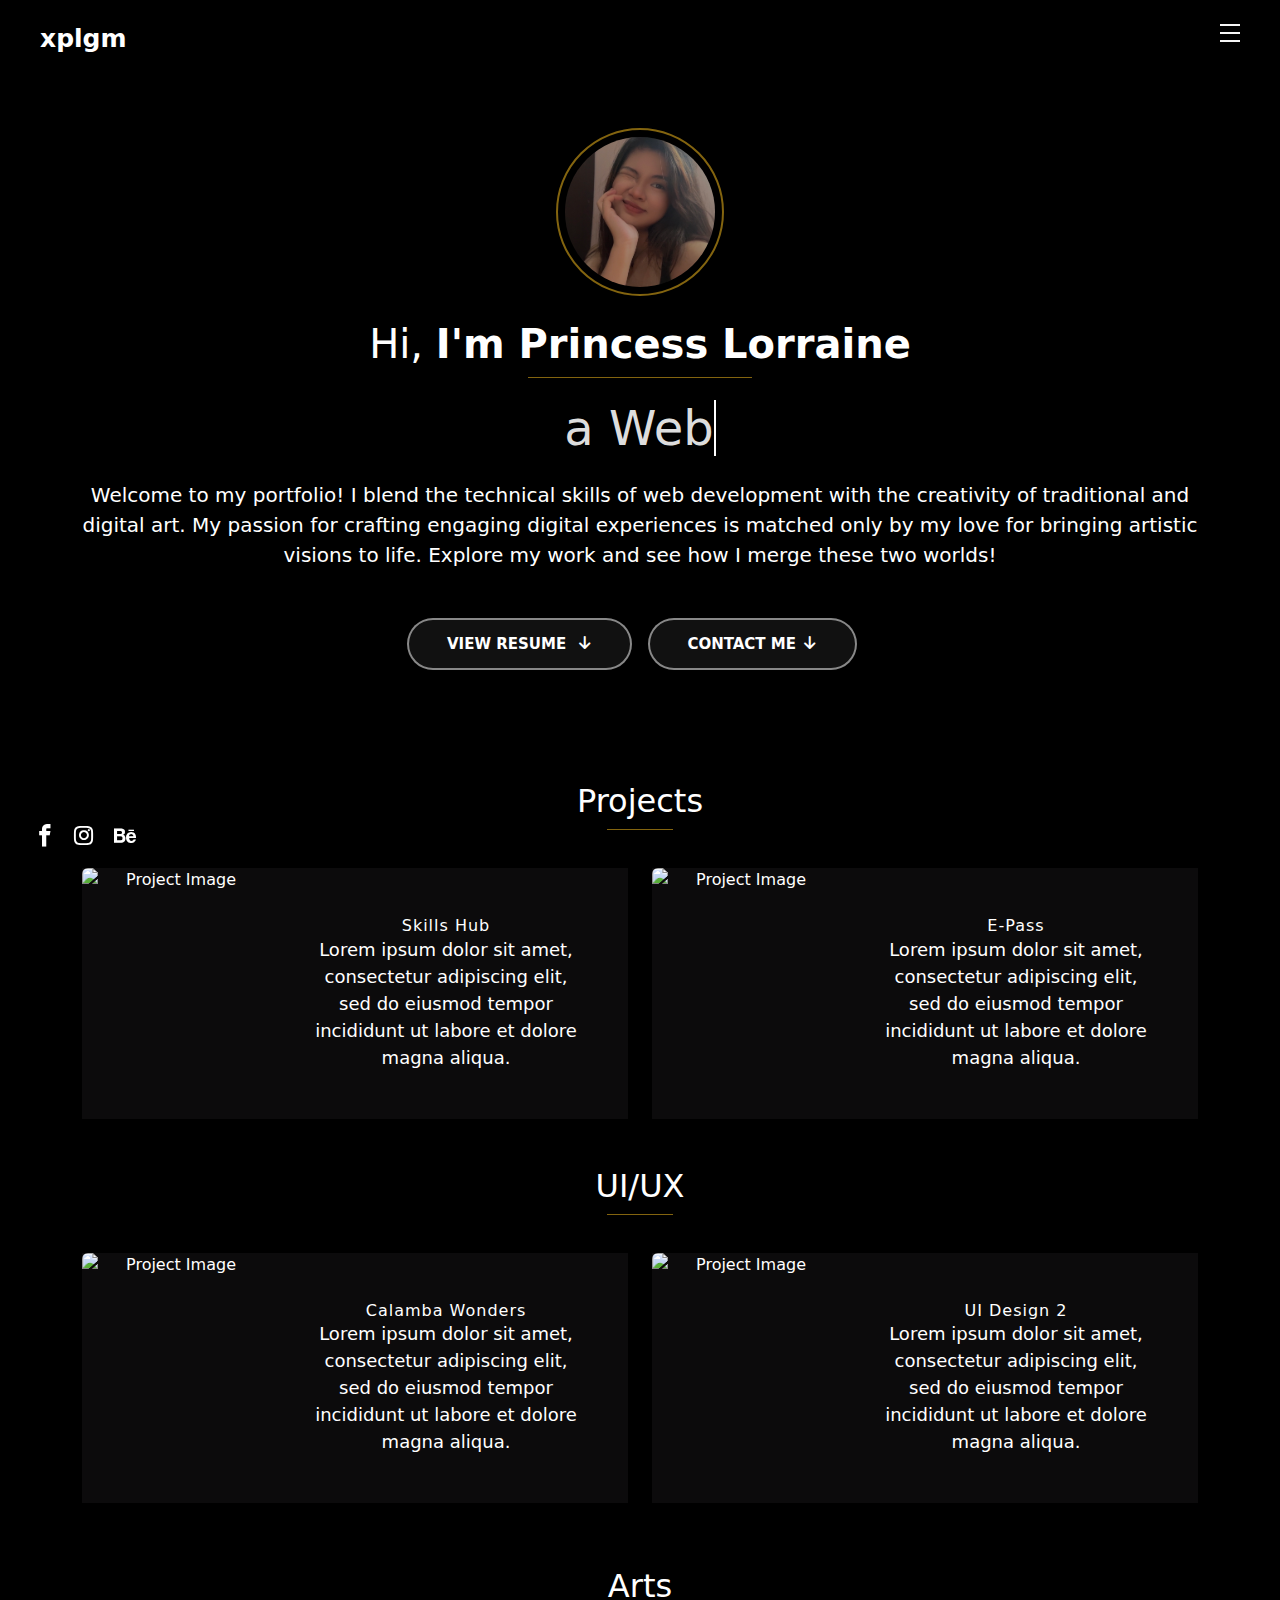
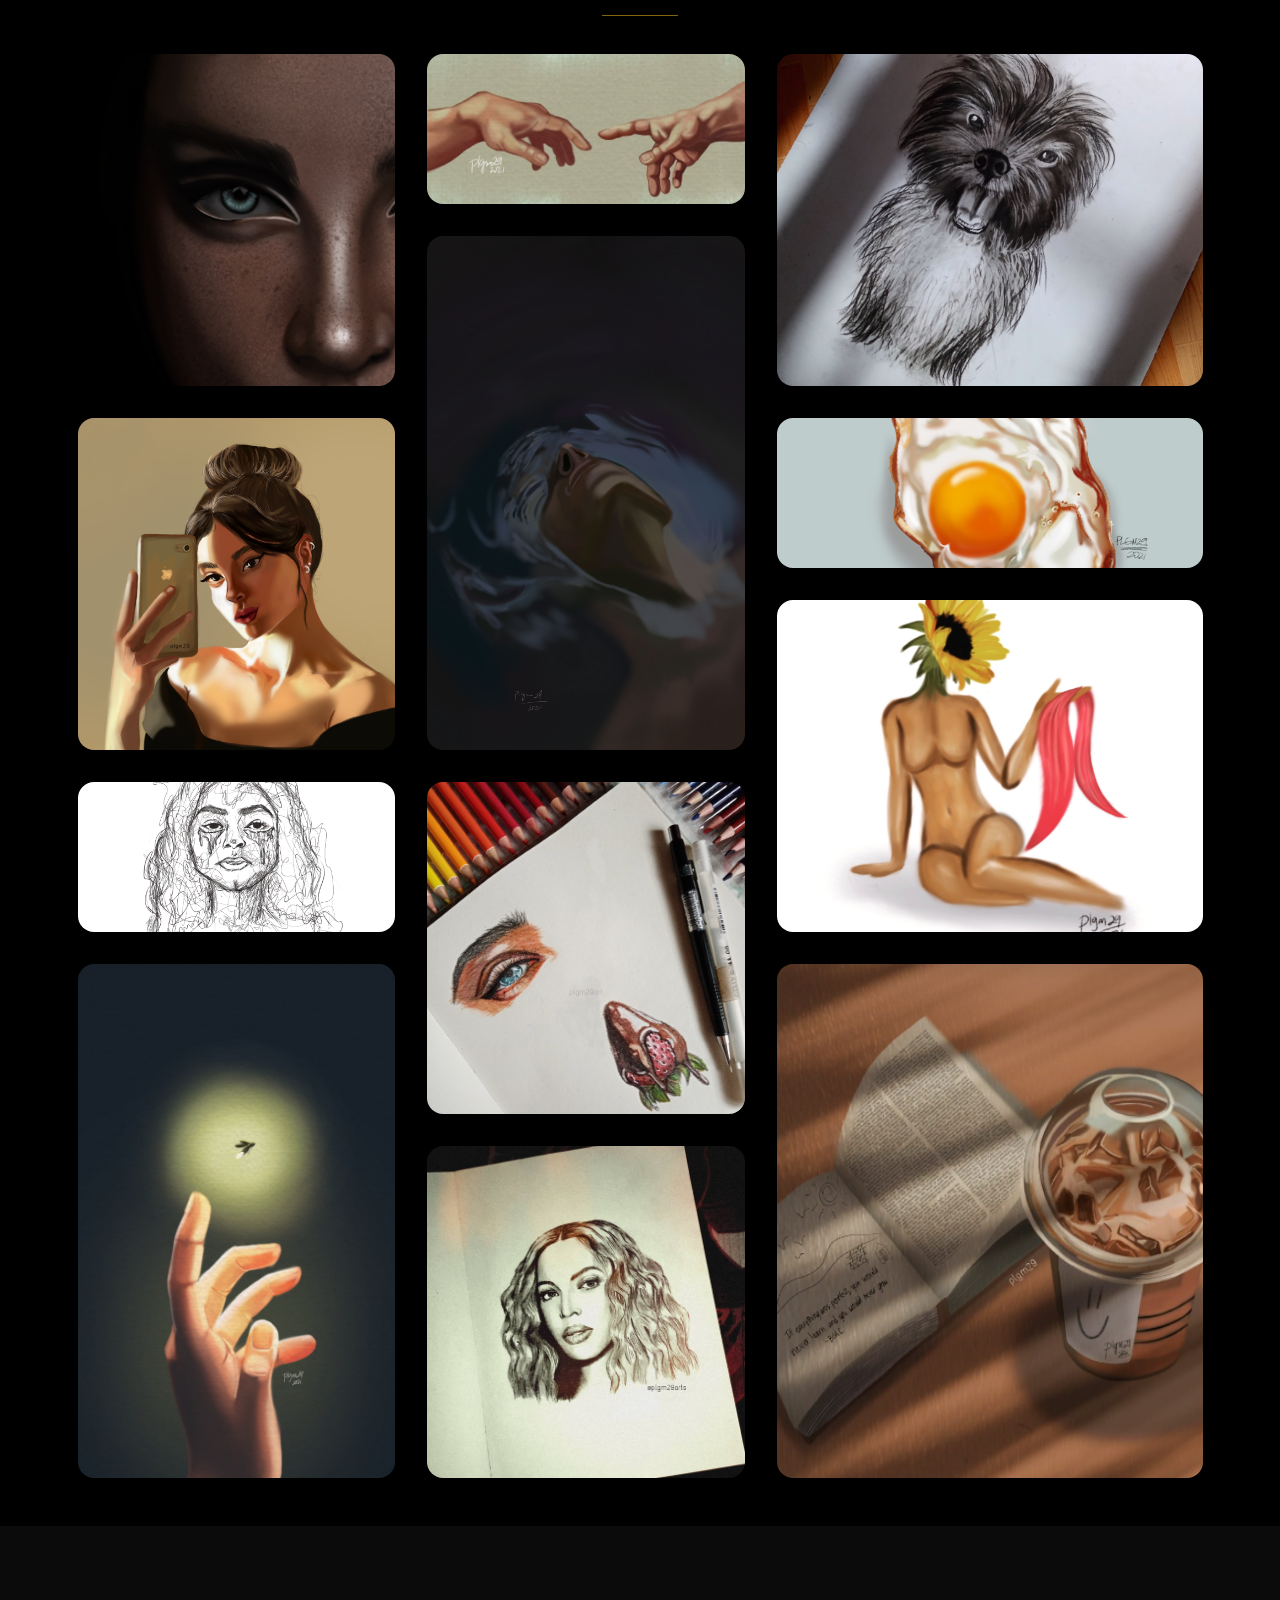
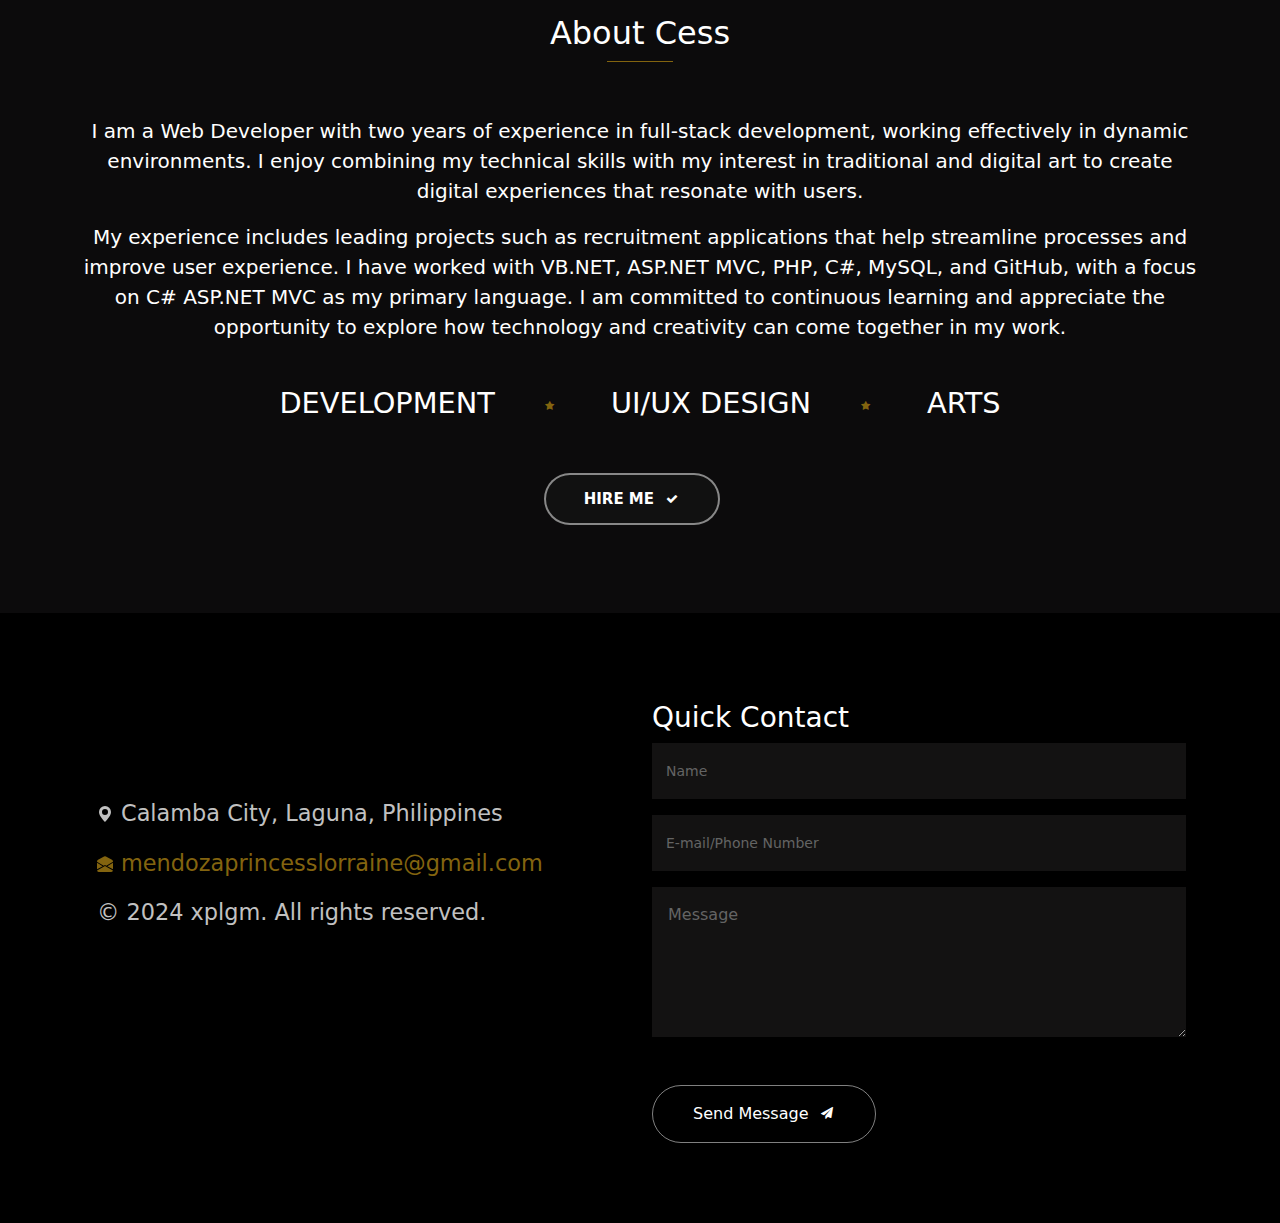
==== commit 63eb5616: "update 11-2024" ====
--- a/index.html
+++ b/index.html
@@ -42,11 +42,7 @@
 		<ul class="nav__list">
 			<li class="nav__list-item active-nav"><a href="index.html" class="hover-target">Home</a></li>
 			<li class="nav__list-item"><a href="portfolio.html" class="hover-target">Portfolio</a></li>
-			<li class="nav__list-item"><a href="styles.html" class="hover-target">Styles</a></li>
-			<li class="nav__list-item"><a href="blog.html" class="hover-target">Blog</a></li>
-			<li class="nav__list-item"><a href="single-post.html" class="hover-target">Single Post</a></li>
 			<li class="nav__list-item"><a href="contact.html" class="hover-target">Contact</a></li>
-			<li class="nav__list-item active-nav"><a href="https://templatesjungle.gumroad.com/l/christina-creative-portfolio-html-template" class="hover-target"> <b>GET PRO</b> </a></li>
 		</ul>
 	</div>
 </div>
@@ -87,7 +83,10 @@
 
 					<div class="button-container d-flex justify-content-center mt-5">
 						
-						<a href="#" class="btn btn-pill btn-large btn-outline-light mr-3"><span>View Portfolio</span><i class="icon icon-arrow-down2"></i></a>
+						<a href="files/Mendoza-cv.pdf" target="_blank" class="btn btn-pill btn-large btn-outline-light mr-3">
+							<span>View Resume</span>
+							<i class="icon icon-arrow-down2"></i>
+						</a>						
 						
 						<a href="#" class="btn btn-pill btn-large btn-outline-light mr-3"><span>Contact Me</span><i class="icon icon-arrow-down2"></i></a>
 
--- a/style.css
+++ b/style.css
@@ -53,14 +53,13 @@
   object-fit: cover;
 }
 
-.card-border {
-  border: 2px solid #83640f; /* Set border color and width */
-  background-color: transparent; /* Optional: keep the card background transparent */
-  box-shadow: none; /* Remove any default shadow if present */
-}
 
 .card-text{
   font-size: 18px;
+}
+
+a {
+  text-decoration: none !important;
 }
 
 
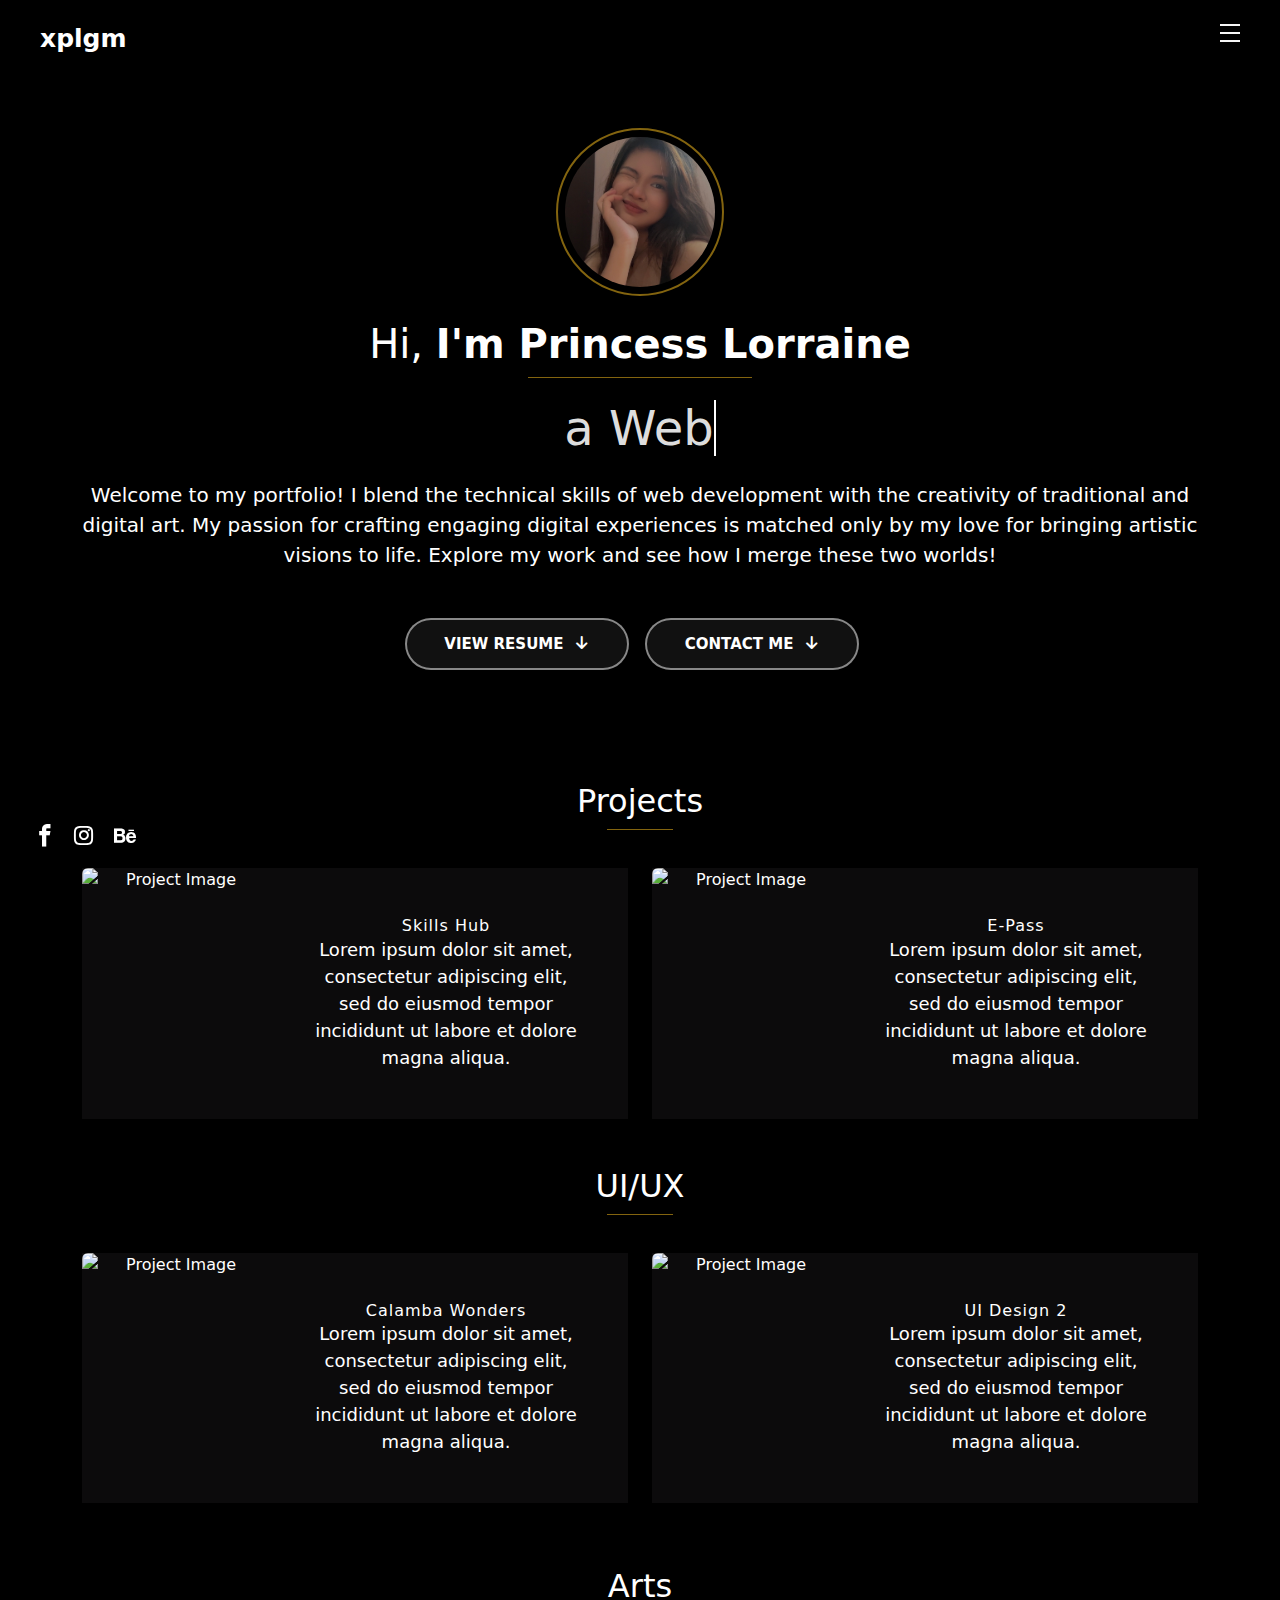
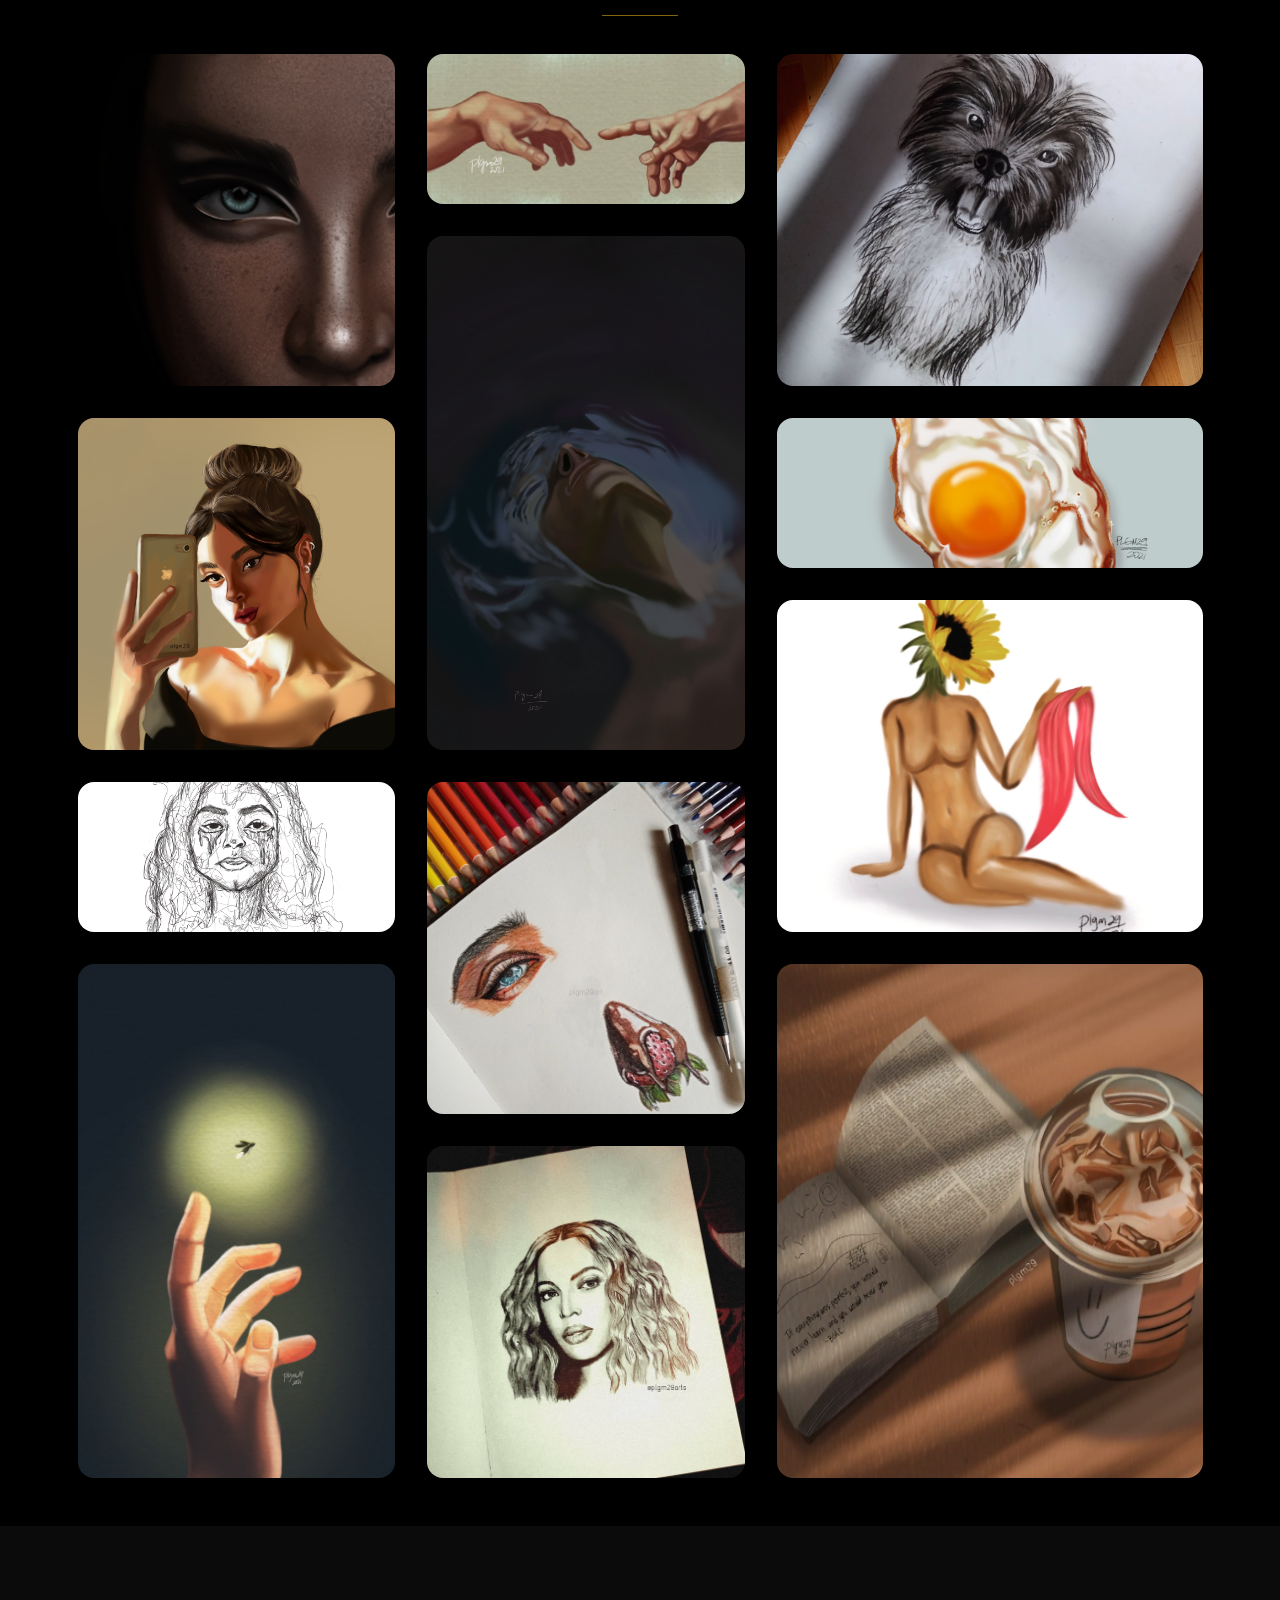
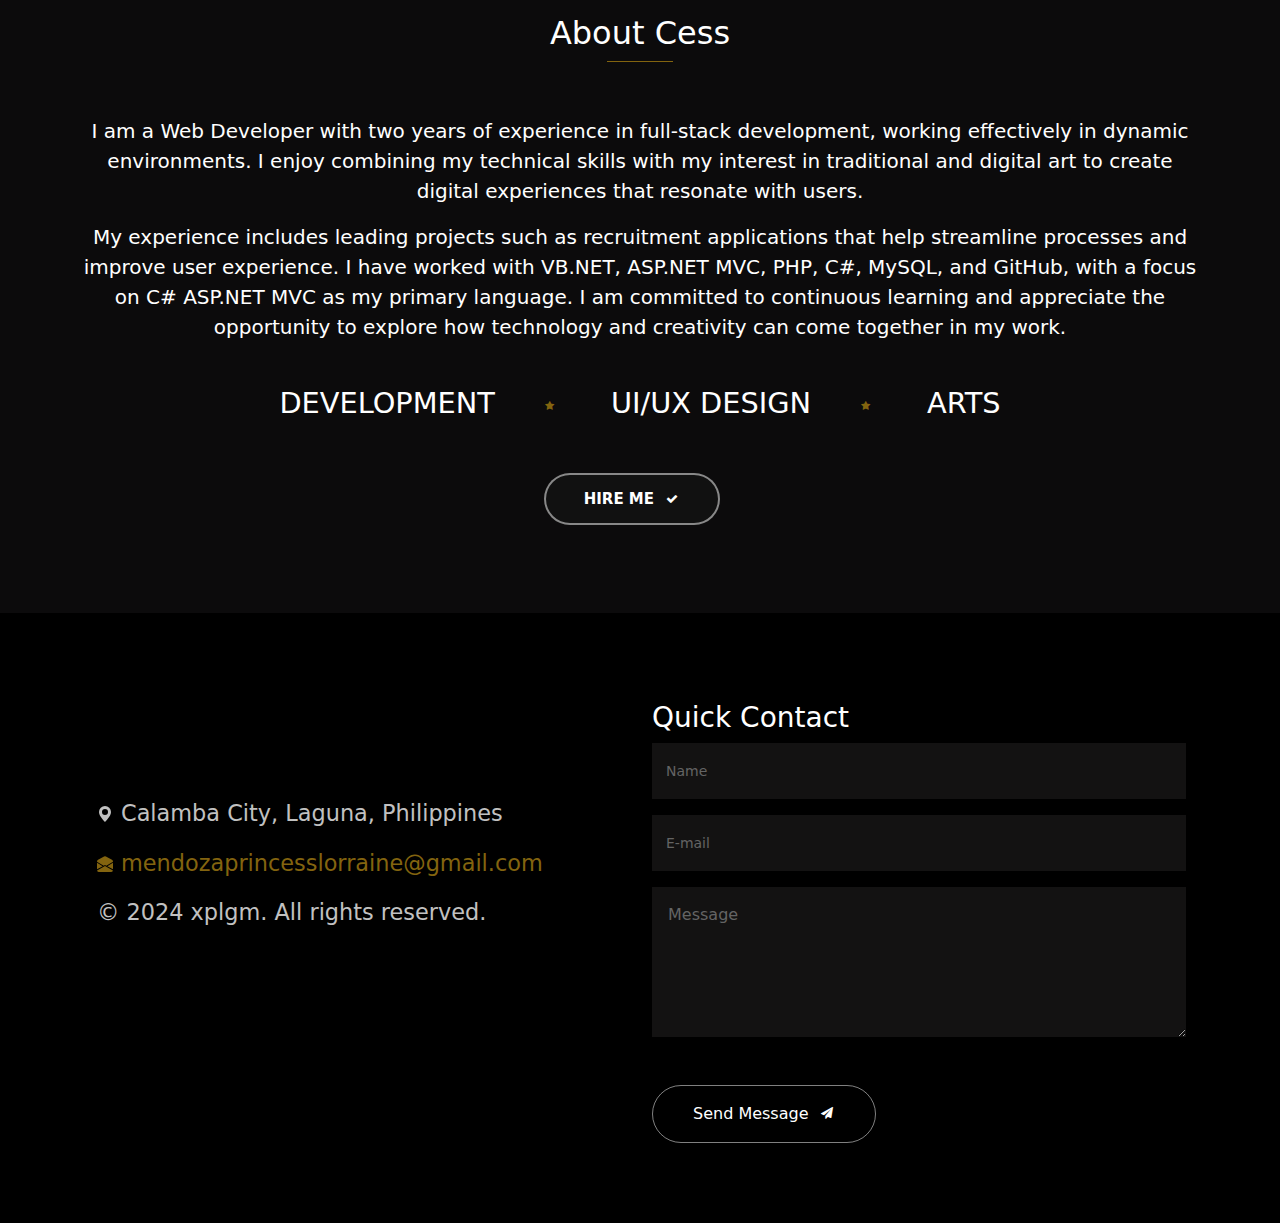
==== commit 37e2721f: "update 2024" ====
--- a/index.html
+++ b/index.html
@@ -88,7 +88,12 @@
 							<i class="icon icon-arrow-down2"></i>
 						</a>						
 						
-						<a href="#" class="btn btn-pill btn-large btn-outline-light mr-3"><span>Contact Me</span><i class="icon icon-arrow-down2"></i></a>
+						<a href="mailto:mendozaprincesslorraine@gmail.com?subject=Hello&body=Hi Princess Lorraine, I would like to connect regarding your work!" 
+						class="btn btn-pill btn-large btn-outline-light mr-3">
+						 <span>Contact Me</span>
+						 <i class="icon icon-arrow-down2"></i>
+						 </a>
+					 
 
 					</div><!--button-box-->
 				</div><!--text-content-->
@@ -348,9 +353,9 @@
 					<div class="container">
 						<div class="row">
 							<h3>Quick Contact</h3>
-							<form action="mailto:mendozaprincesslorraine@gmail.com" method="POST" enctype="text/plain" class="contact-form d-flex flex-wrap">
+							<form action="https://formspree.io/f/mjkvyoep" method="POST" class="contact-form d-flex flex-wrap">
 								<input type="text" name="name" placeholder="Name" class="name mb-3" required>
-								<input type="text" name="email_phone" placeholder="E-mail/Phone Number" class="mb-3" required>
+								<input type="email" name="email" placeholder="E-mail" class="mb-3" required>
 								<textarea name="message" placeholder="Message" style="height: 150px;" required></textarea>
 								
 								<div class="pix_btn btn-click text-center mt-5">
@@ -360,6 +365,8 @@
 									</button>
 								</div>
 							</form>
+							
+							
 						</div>
 					</div>
 				</div> <!--col-md-6-->
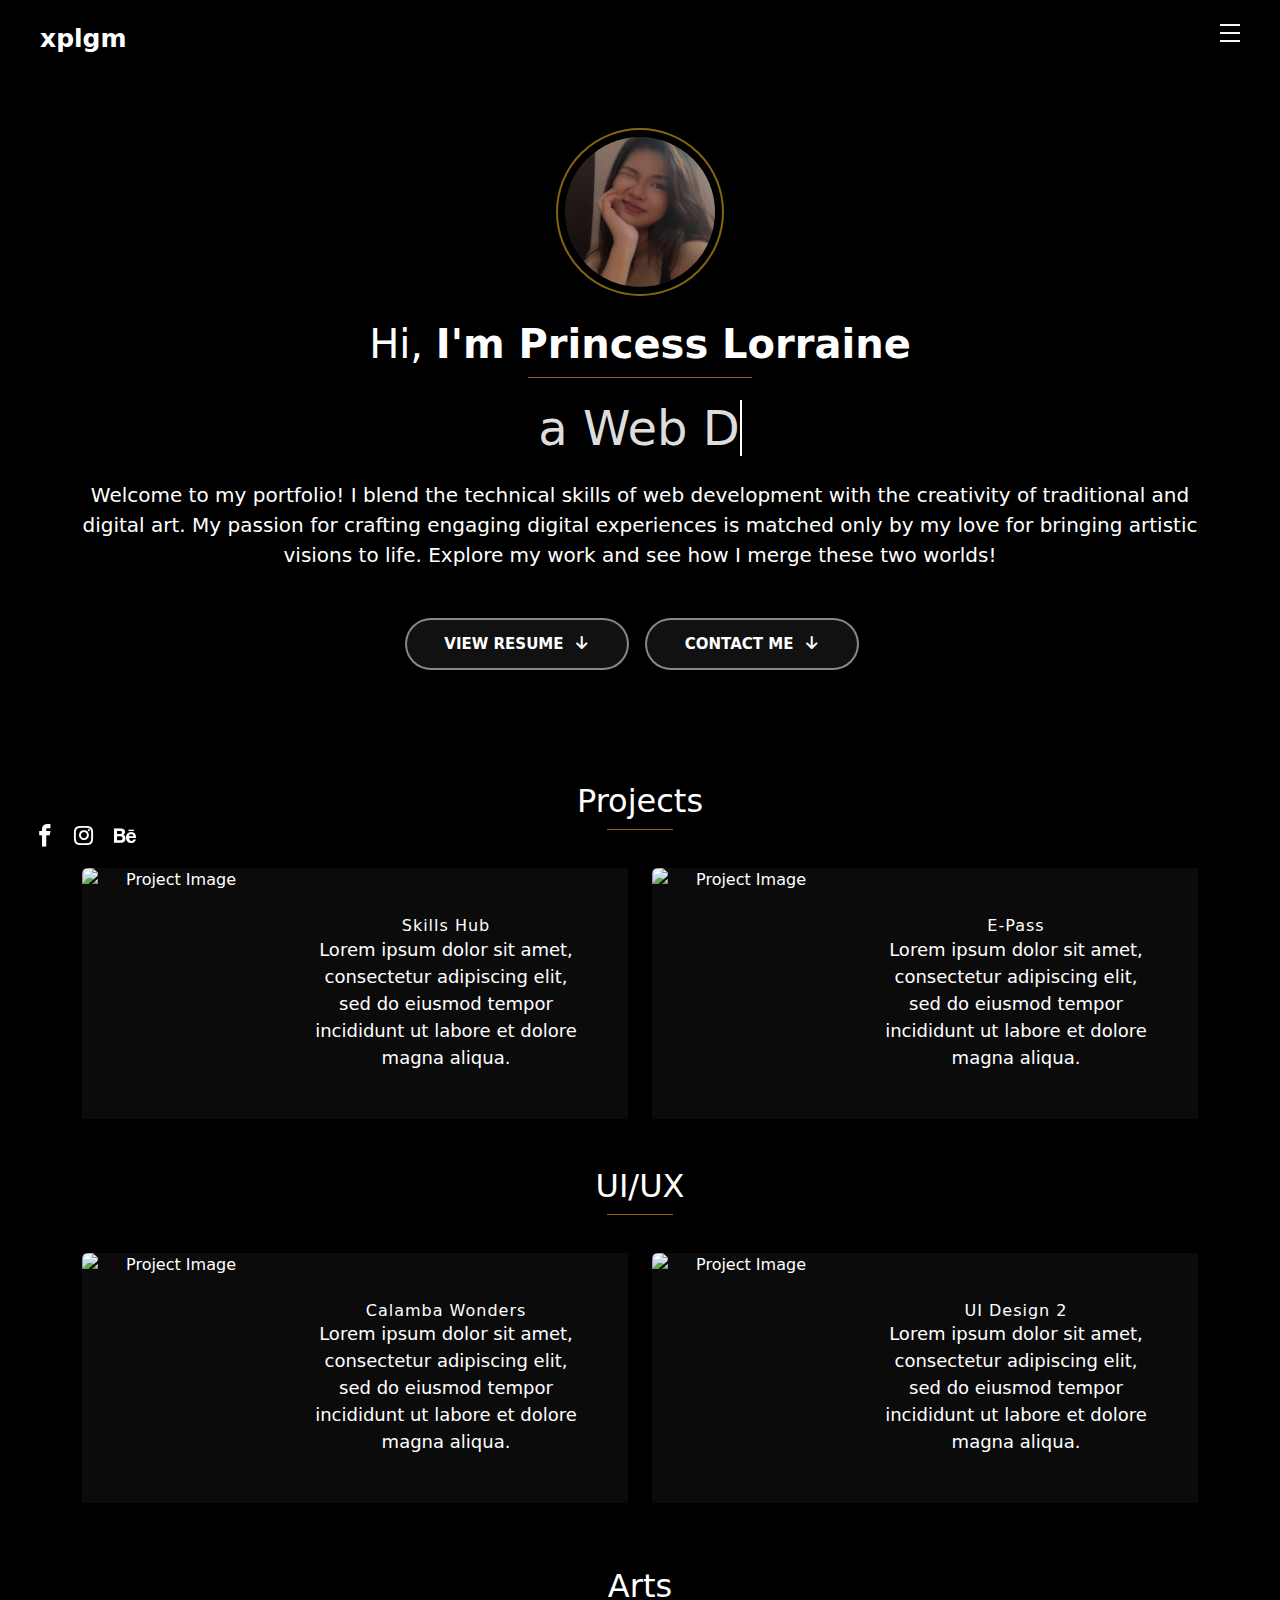
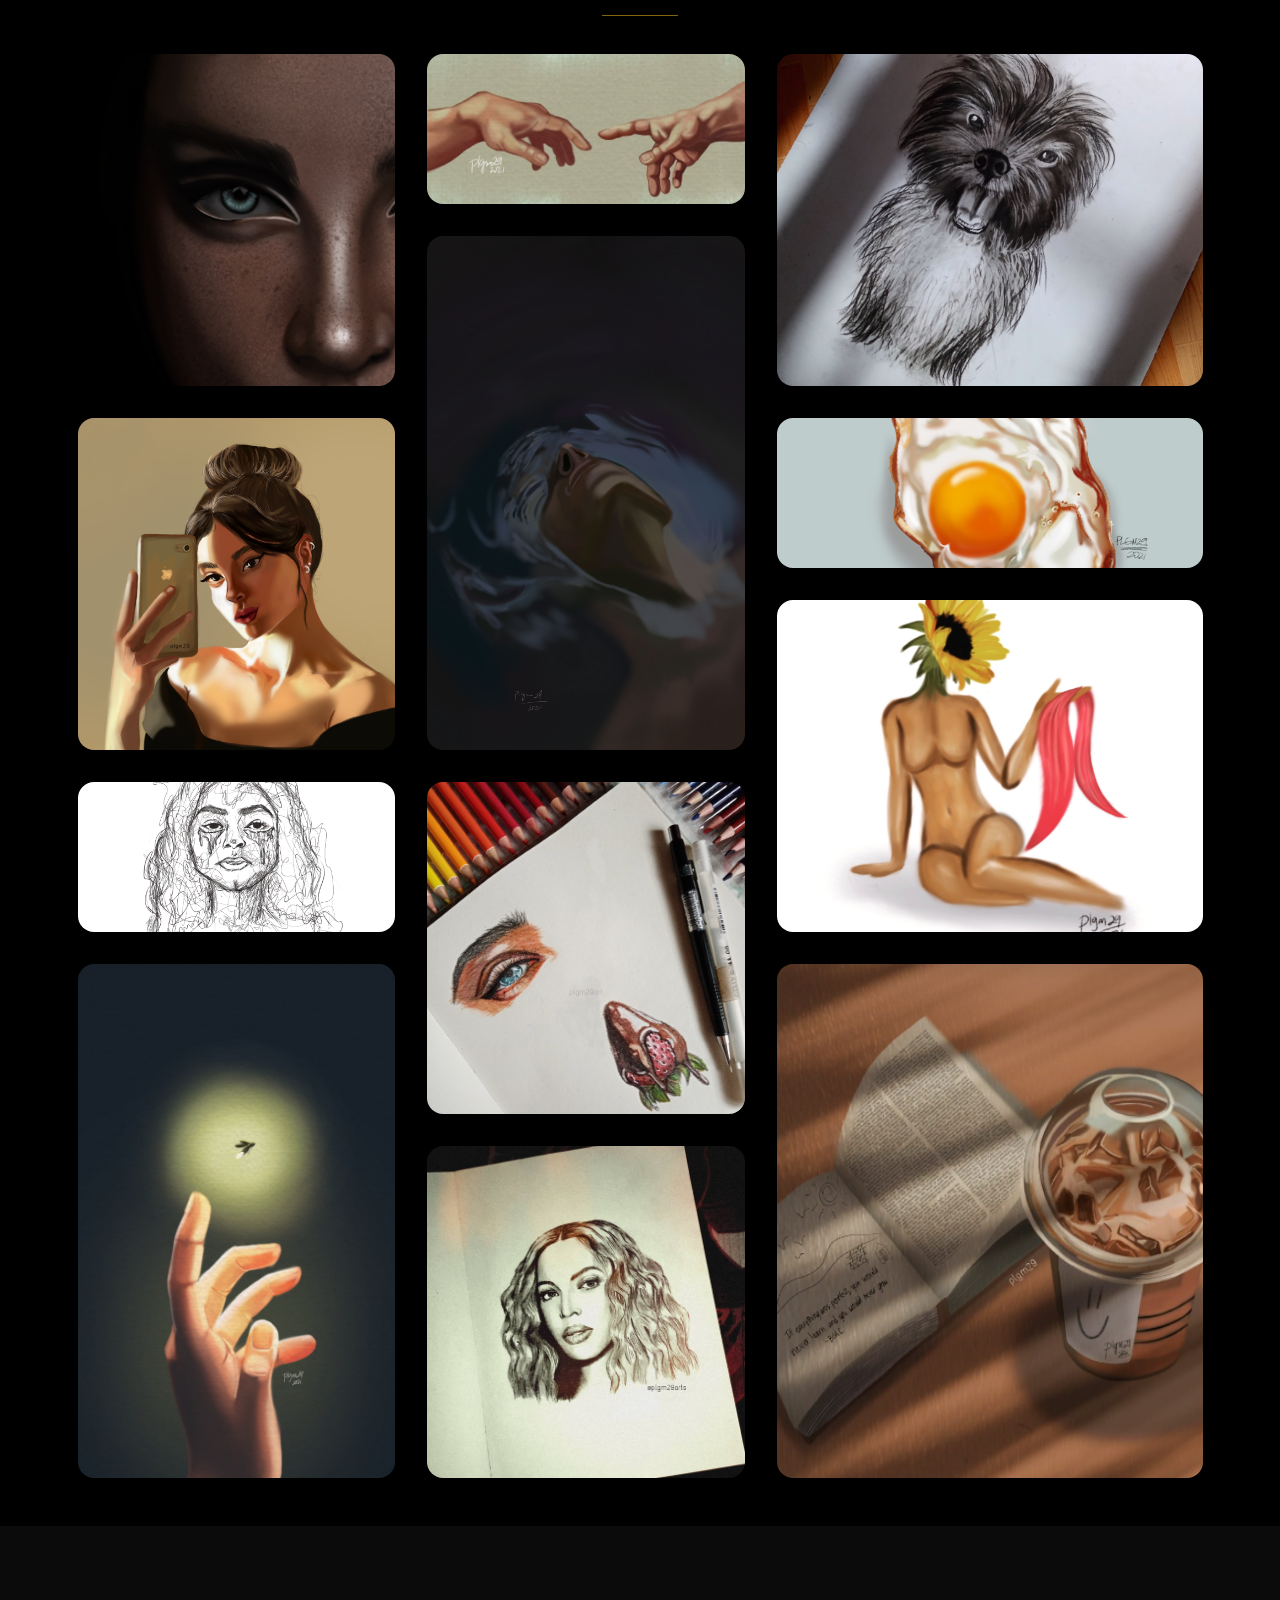
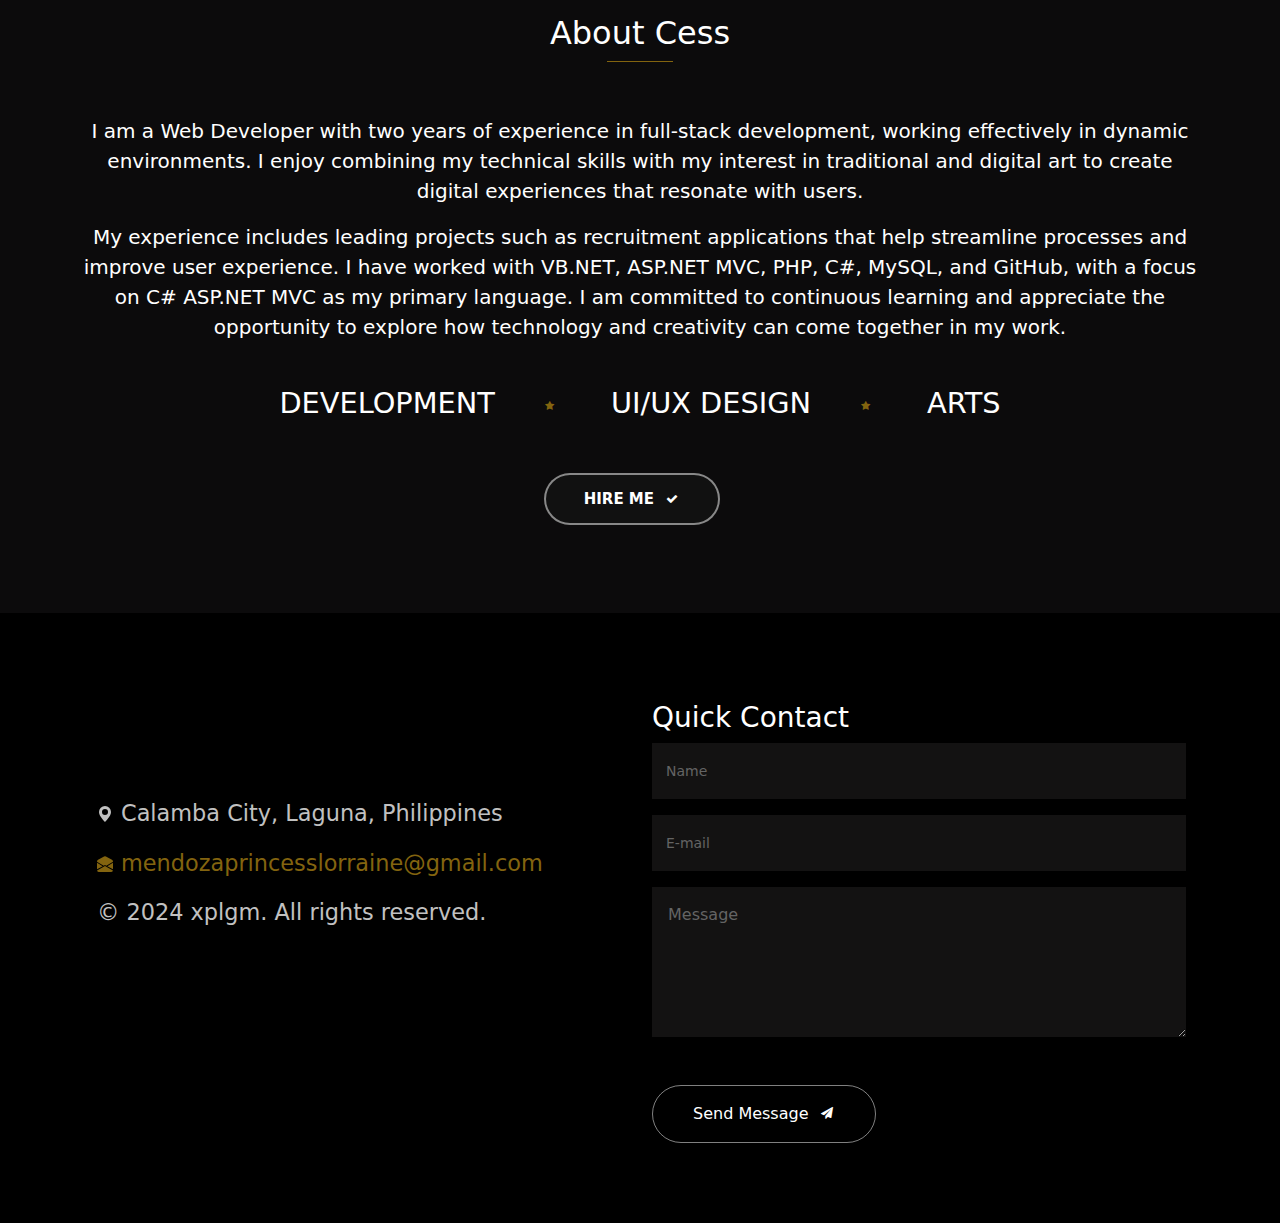
==== commit 3e86aa97: "Update index.html" ====
--- a/index.html
+++ b/index.html
@@ -1,7 +1,7 @@
 <!DOCTYPE html>
 <html>
 <head>
-	<title>cess</title>
+	<title>xplgm | Hello World!</title>
     <meta charset="utf-8">
     <meta http-equiv="X-UA-Compatible" content="IE=edge">
     <meta name="viewport" content="width=device-width, initial-scale=1.0">
@@ -37,15 +37,17 @@
 	</svg>
 </div>
 
-<div class="nav nav-overlay">
-	<div class="nav__content">
-		<ul class="nav__list">
-			<li class="nav__list-item active-nav"><a href="index.html" class="hover-target">Home</a></li>
-			<li class="nav__list-item"><a href="portfolio.html" class="hover-target">Portfolio</a></li>
-			<li class="nav__list-item"><a href="contact.html" class="hover-target">Contact</a></li>
-		</ul>
-	</div>
+<div id="nav-overlay" class="nav nav-overlay">
+    <div class="nav__content">
+        <ul class="nav__list">
+            <li class="nav__list-item active-nav"><a href="#header" class="hover-target">Home</a></li>
+            <li class="nav__list-item"><a href="#portfolio" class="hover-target">Portfolio</a></li>
+            <li class="nav__list-item"><a href="#contact" class="hover-target">Contact</a></li>
+        </ul>
+    </div>
 </div>
+
+
 
 <header id="header" class="light">
 	<div id="header-wrap">
@@ -111,7 +113,7 @@
 </div><!--billboard-->
 
 
-<section class="light mt-5 padding-medium">
+<section class="light mt-5 padding-medium" id="portfolio">
     <div class="container">
         <div class="row">
             <div class="section-header text-center">
@@ -220,7 +222,7 @@
 
 
 
-<section class="portfolio-wrap fancyboxeffect light">
+<section class="portfolio-wrap fancyboxeffect light"  id="contact">
 
 	<div class="section-header text-center">
         <h2 class="section-title">Arts</h2>
@@ -353,11 +355,15 @@
 					<div class="container">
 						<div class="row">
 							<h3>Quick Contact</h3>
+
 							<form action="https://formspree.io/f/mjkvyoep" method="POST" class="contact-form d-flex flex-wrap">
 								<input type="text" name="name" placeholder="Name" class="name mb-3" required>
 								<input type="email" name="email" placeholder="E-mail" class="mb-3" required>
 								<textarea name="message" placeholder="Message" style="height: 150px;" required></textarea>
 								
+								<!-- Hidden _next field to redirect after submission -->
+								<input type="hidden" name="_next" value="https://cessmendoza.github.io/">
+							
 								<div class="pix_btn btn-click text-center mt-5">
 									<button type="submit" class="btn btn-pill btn-large btn-outline-light mr-3" data-hover="click">
 										<span>Send Message</span>
@@ -365,6 +371,7 @@
 									</button>
 								</div>
 							</form>
+							
 							
 							
 						</div>
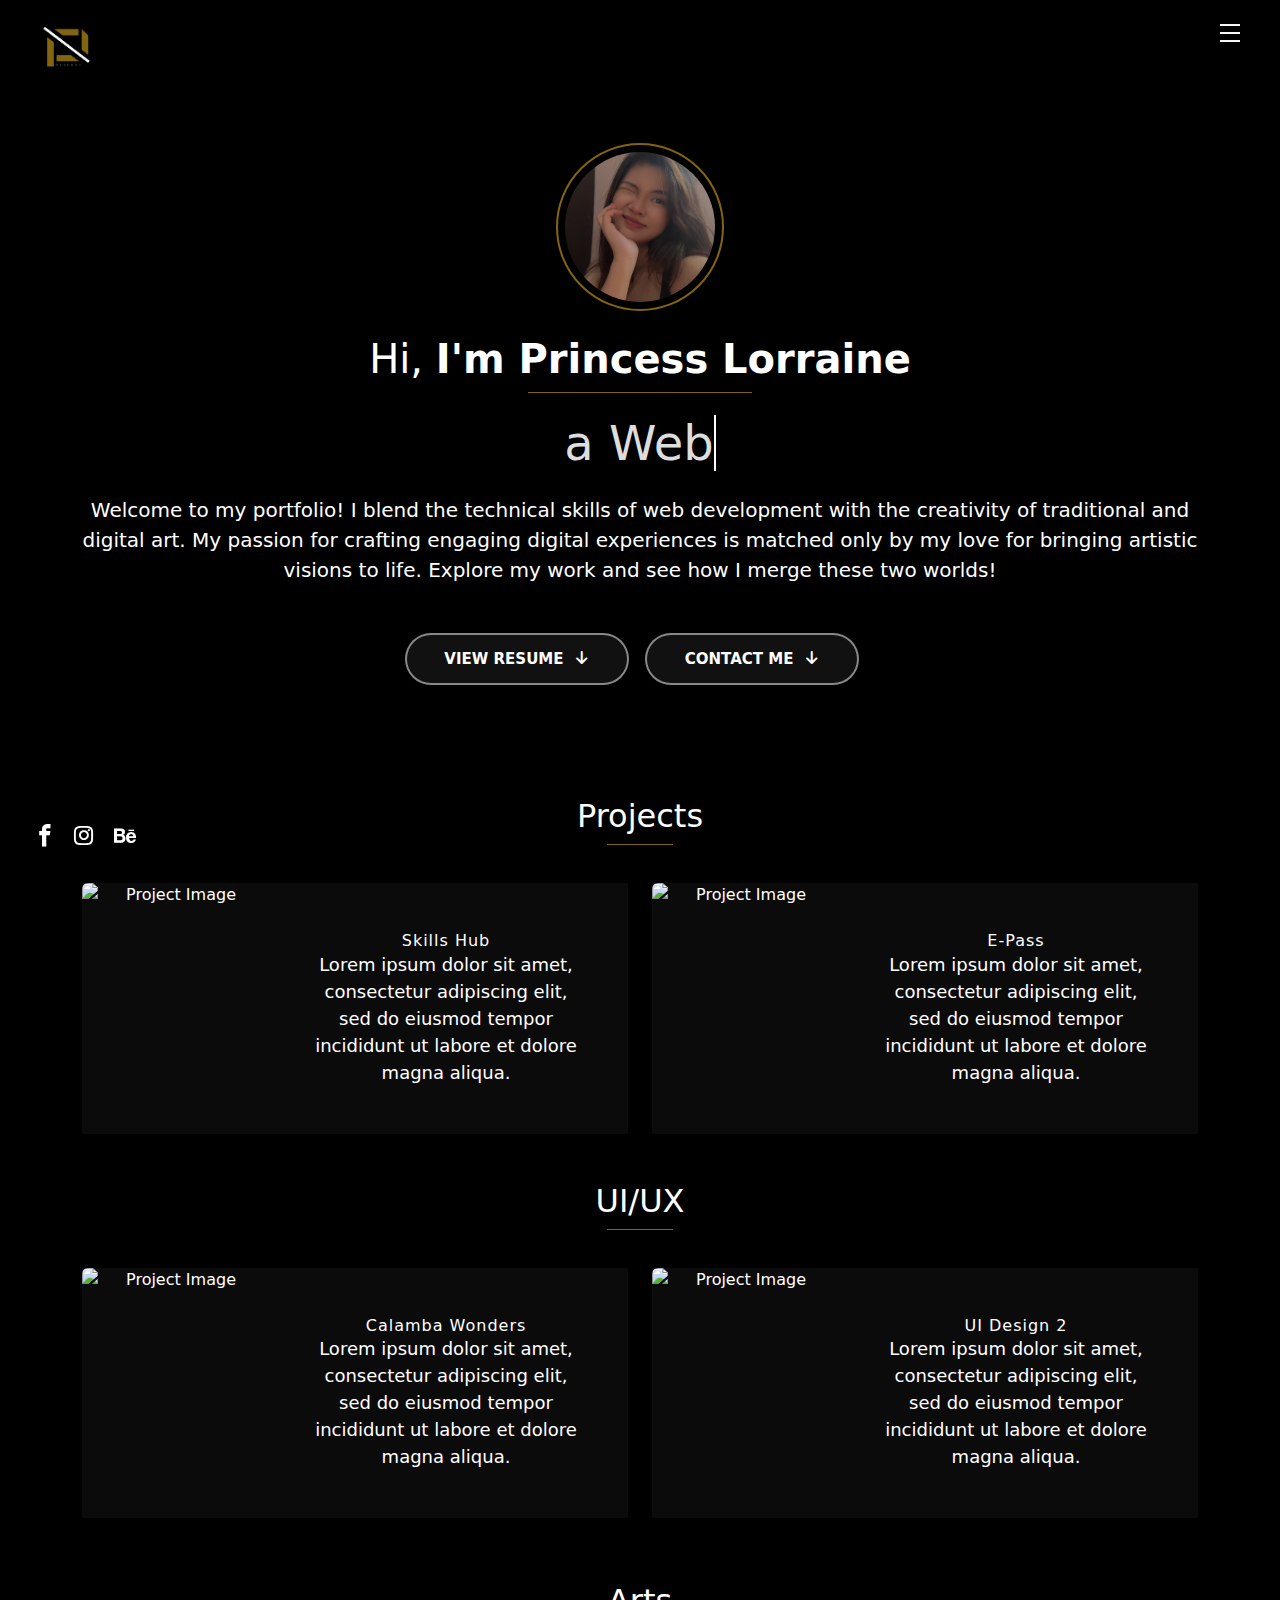
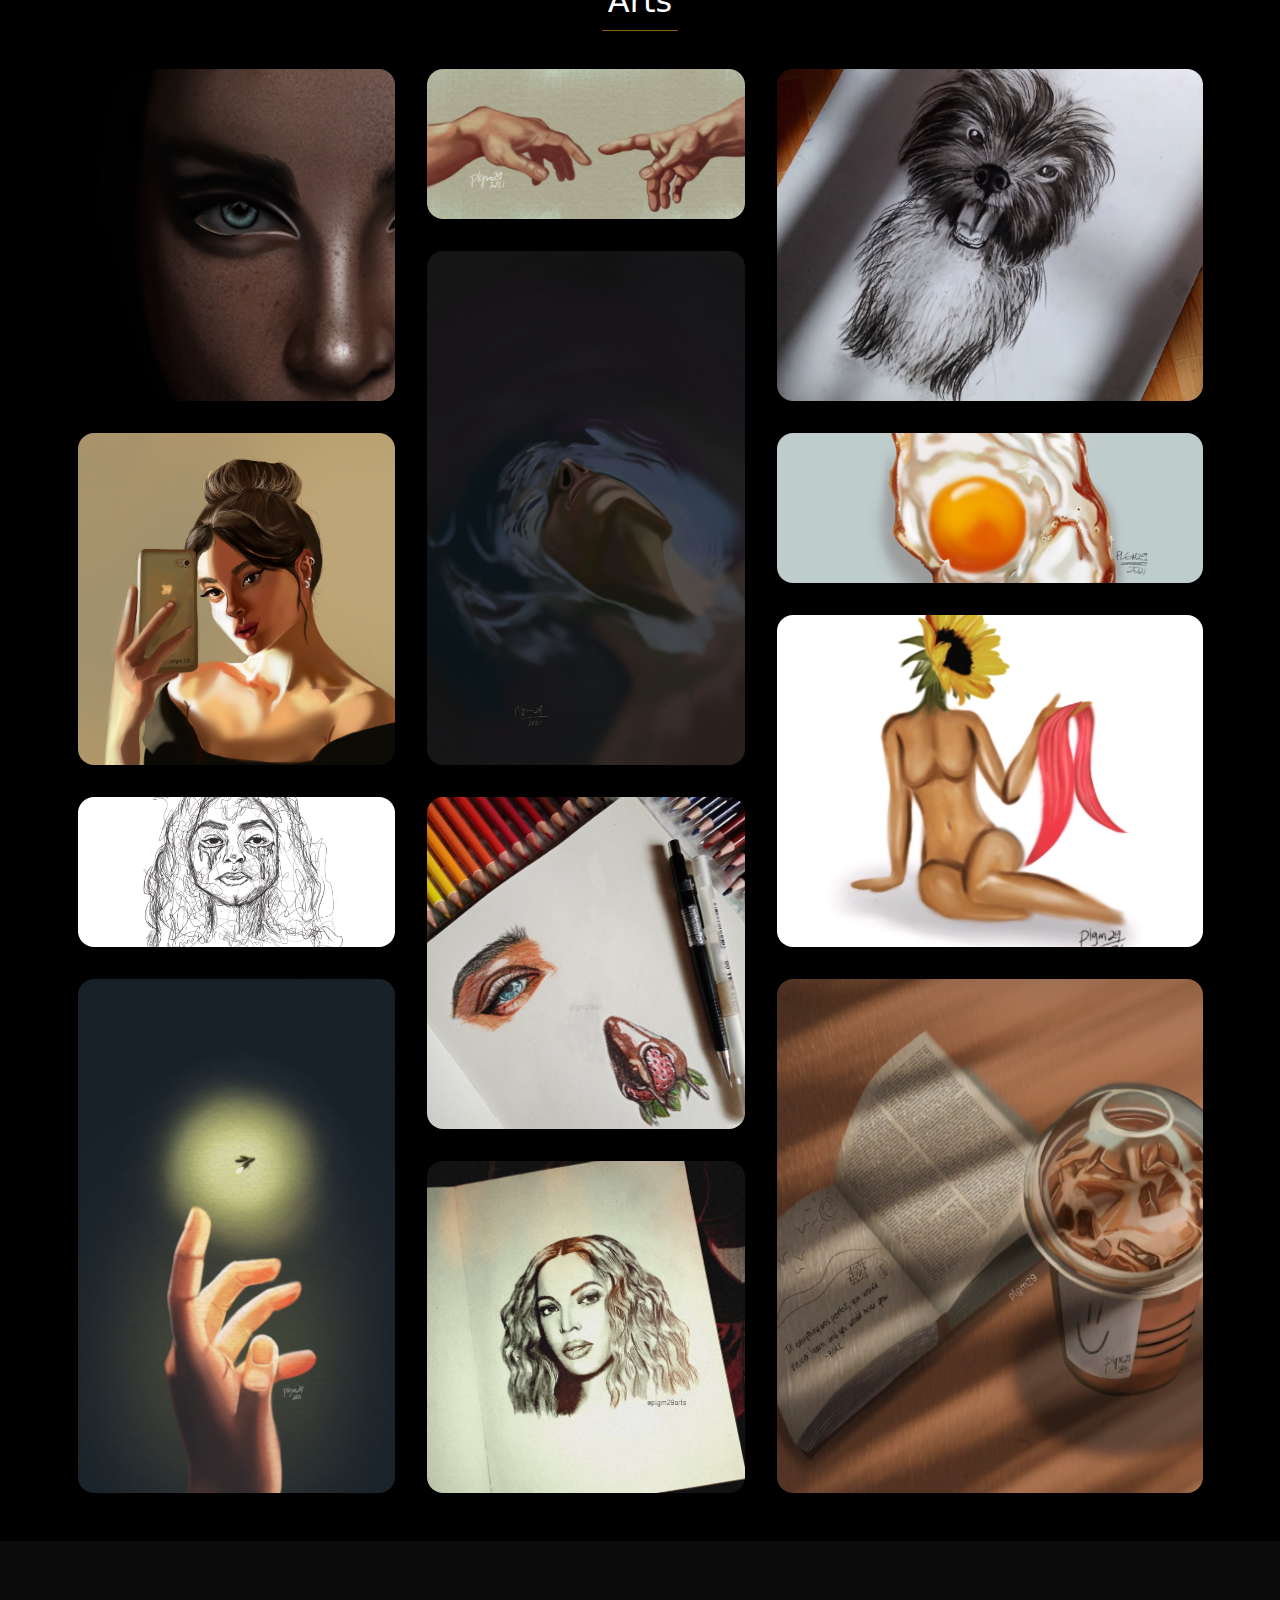
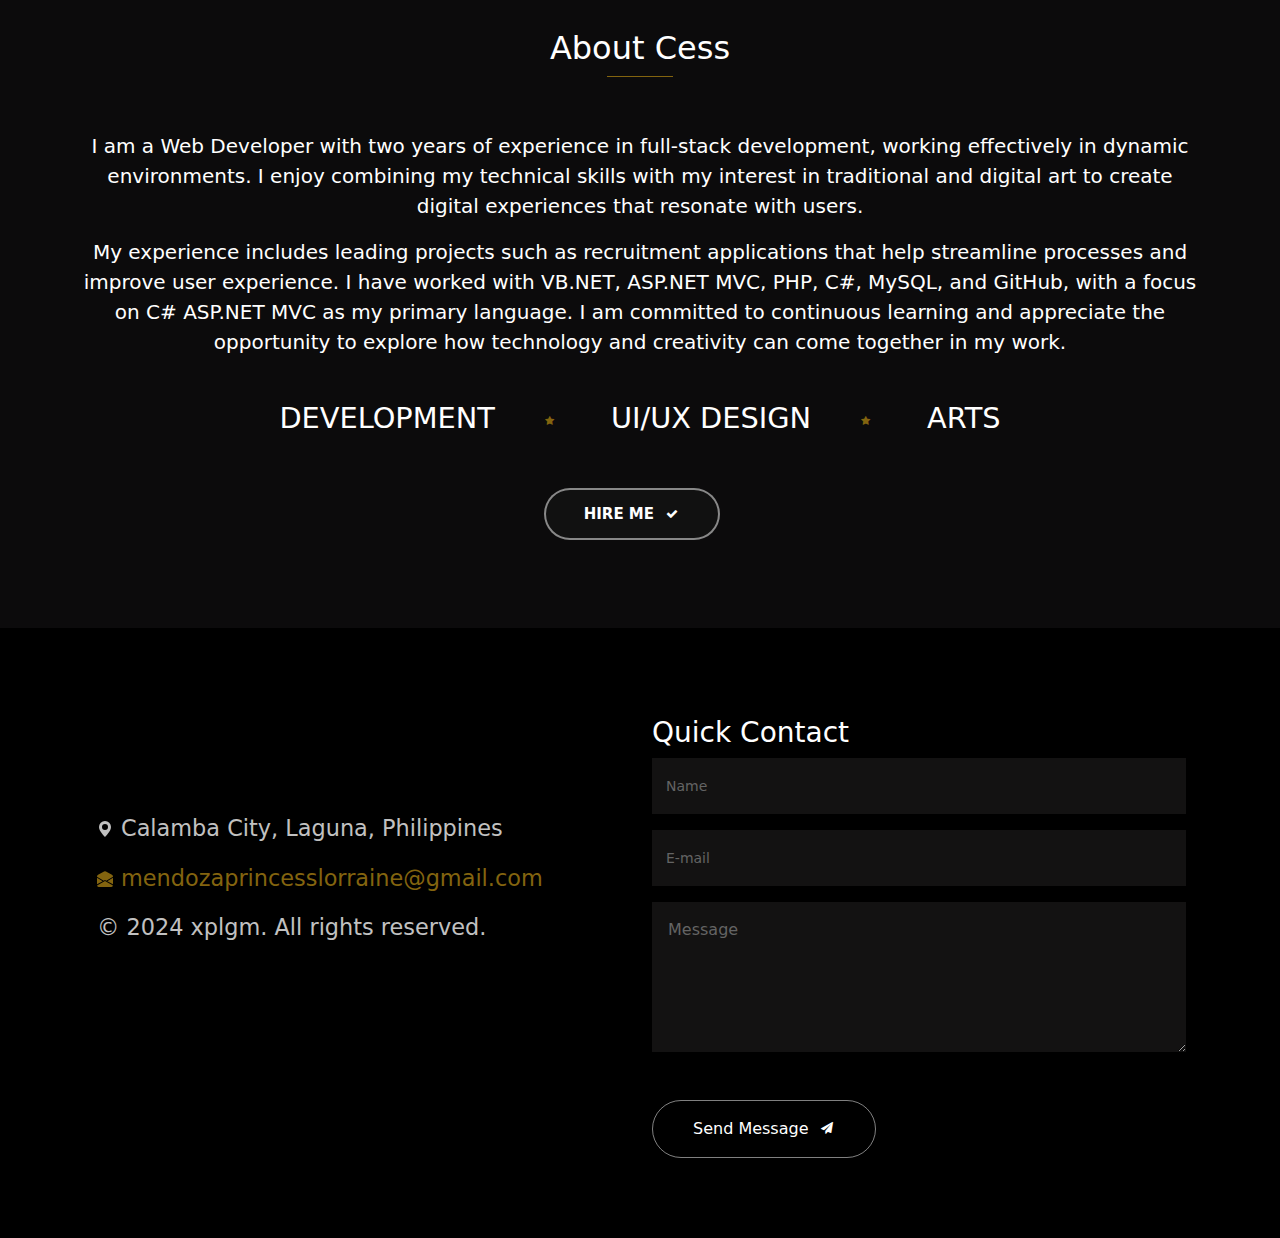
==== commit 7643e22b: "added logo" ====
--- a/index.html
+++ b/index.html
@@ -53,7 +53,7 @@
 	<div id="header-wrap">
 		<nav id="navbar">
 			<div class="main-logo">
-				<a href="index.html">xplgm</a>
+				<a href="index.html"><img src="images/this.png" style="height: 55px;"></a>
 			</div>
 			<div class="action-menu">
 			  <input id="menu-toggle" type="checkbox" />
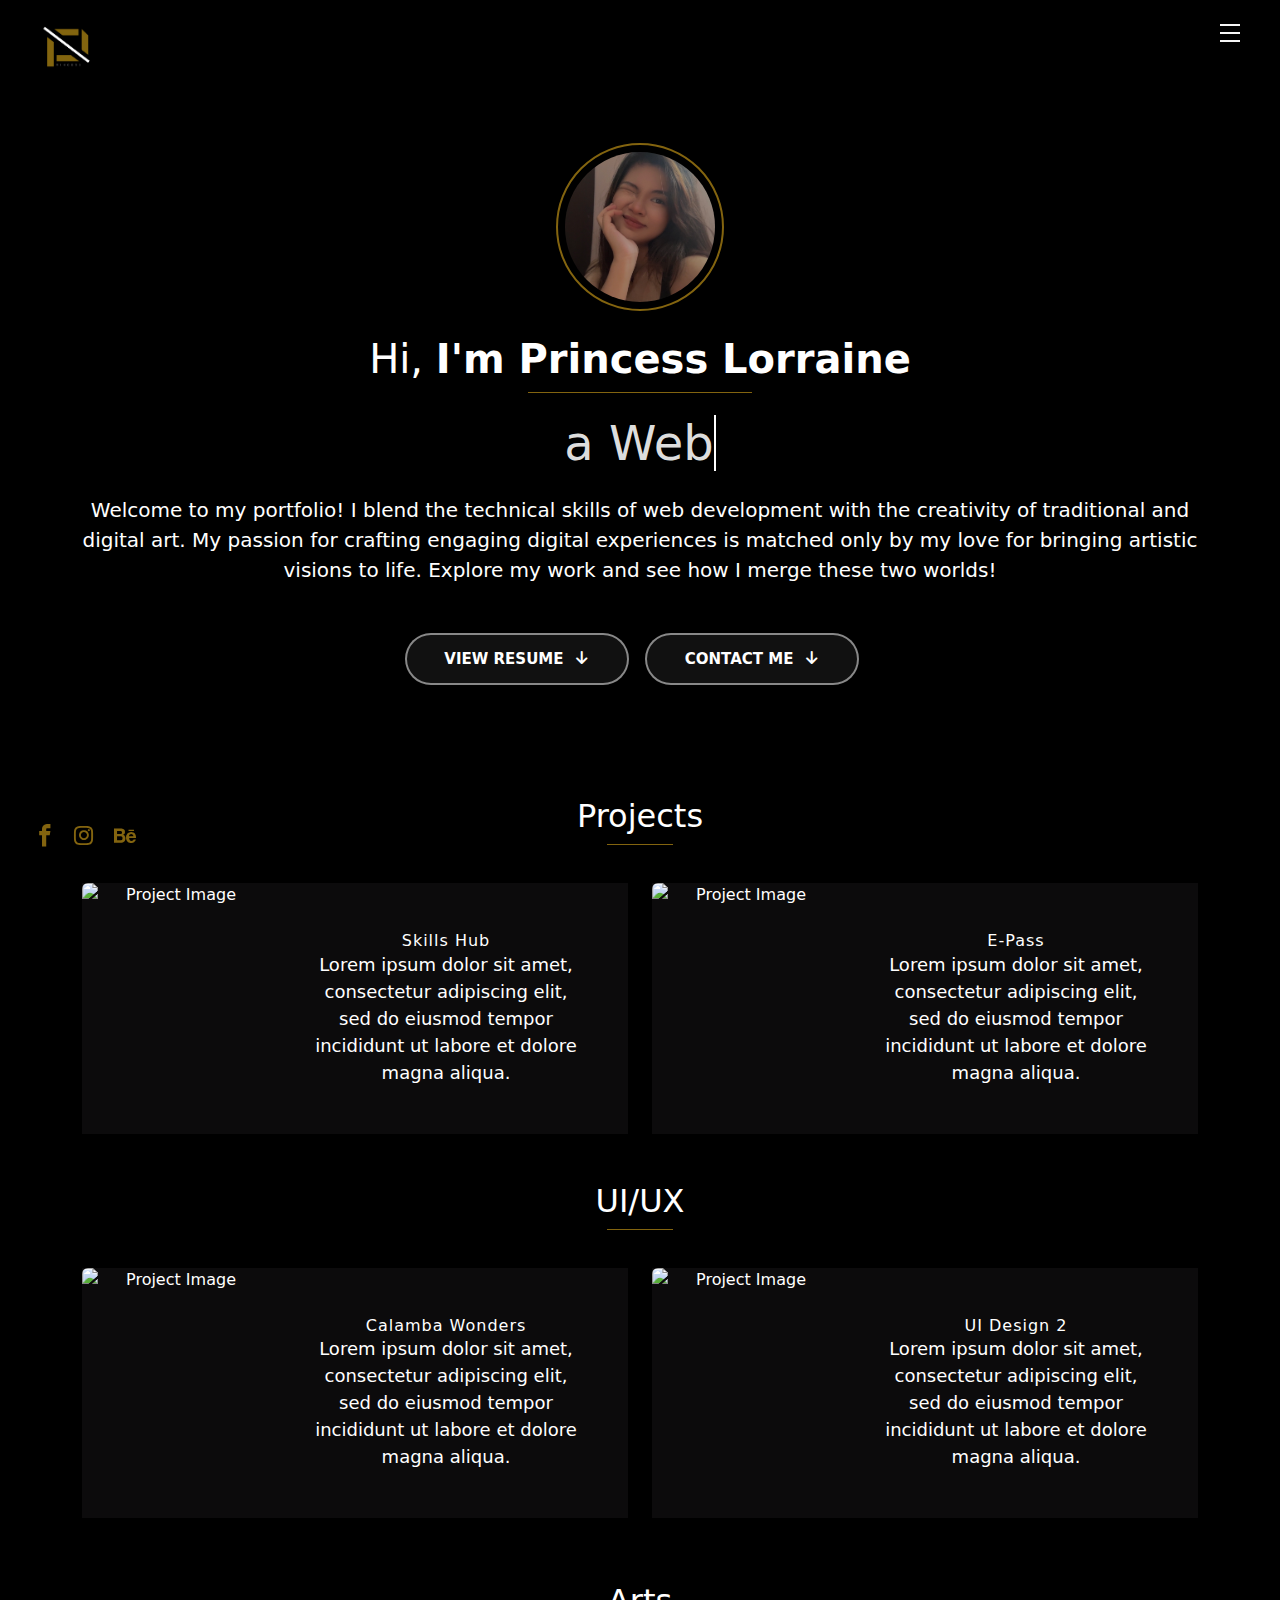
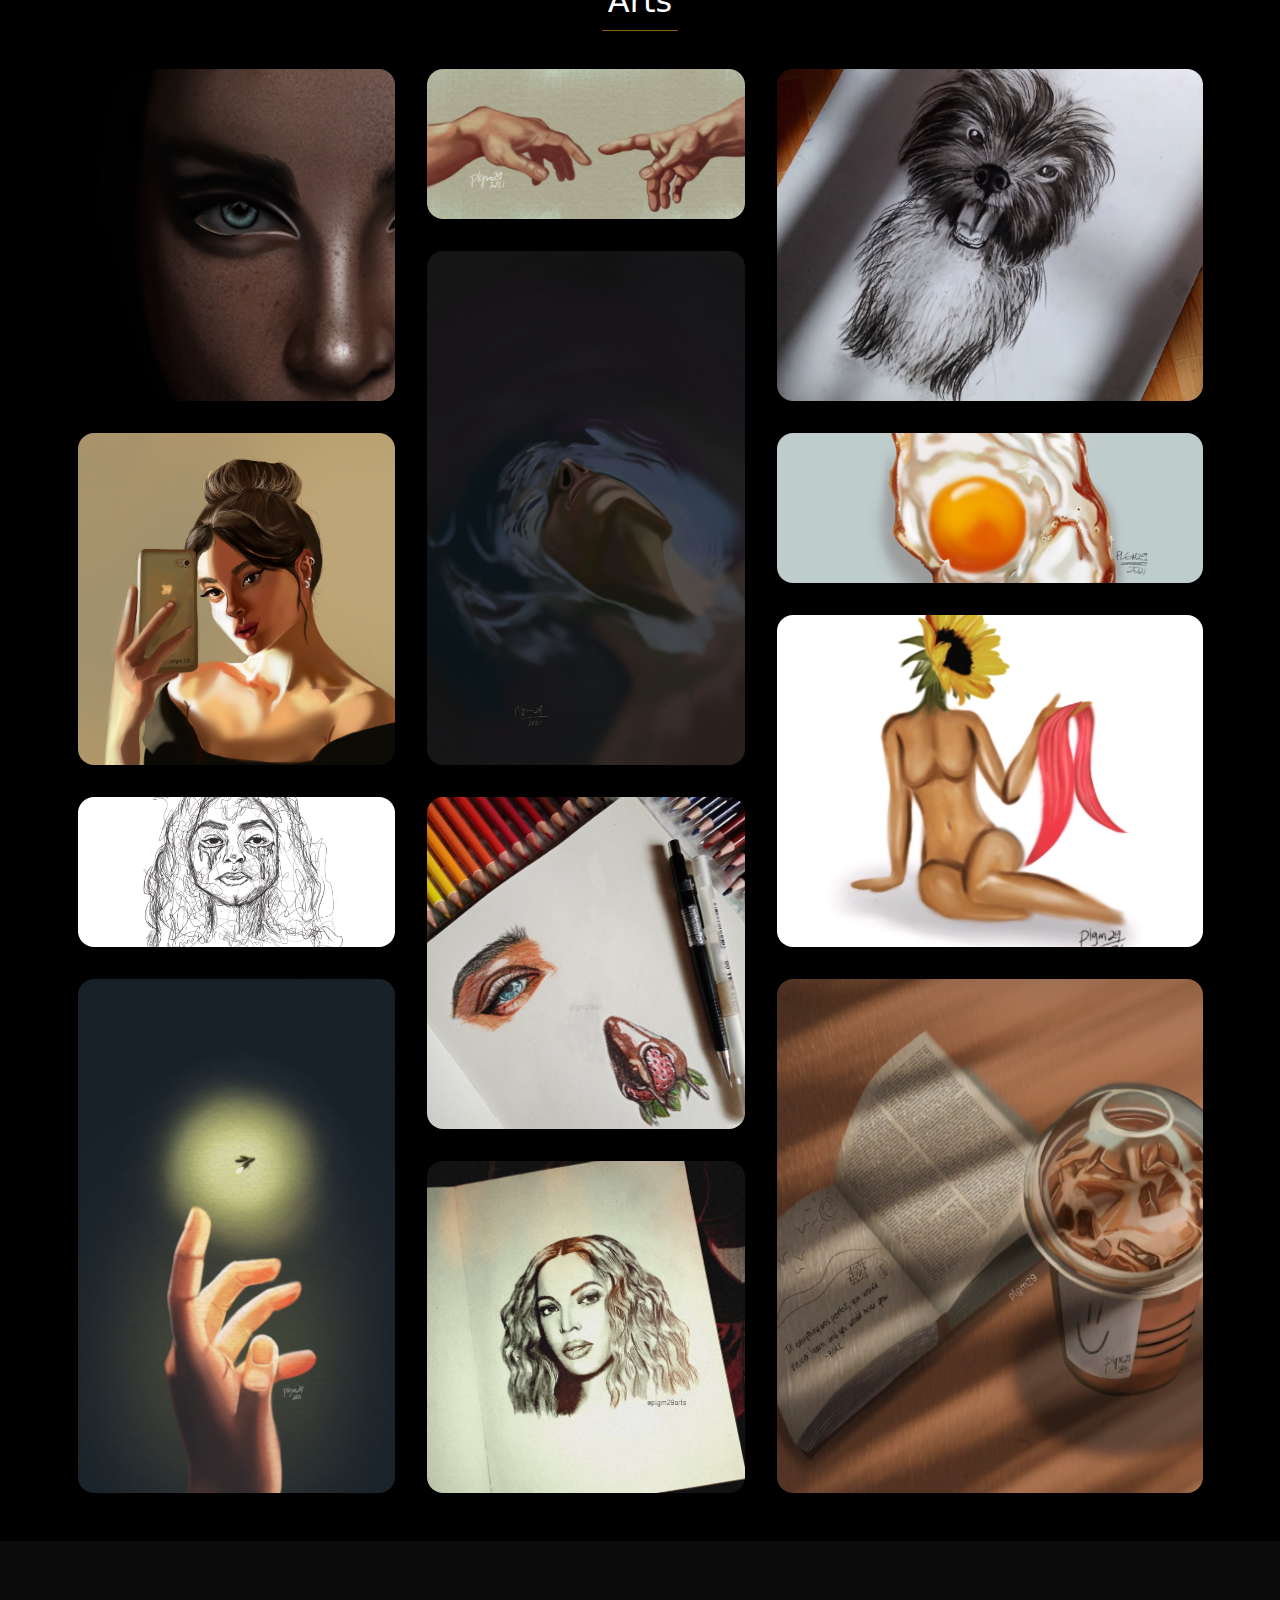
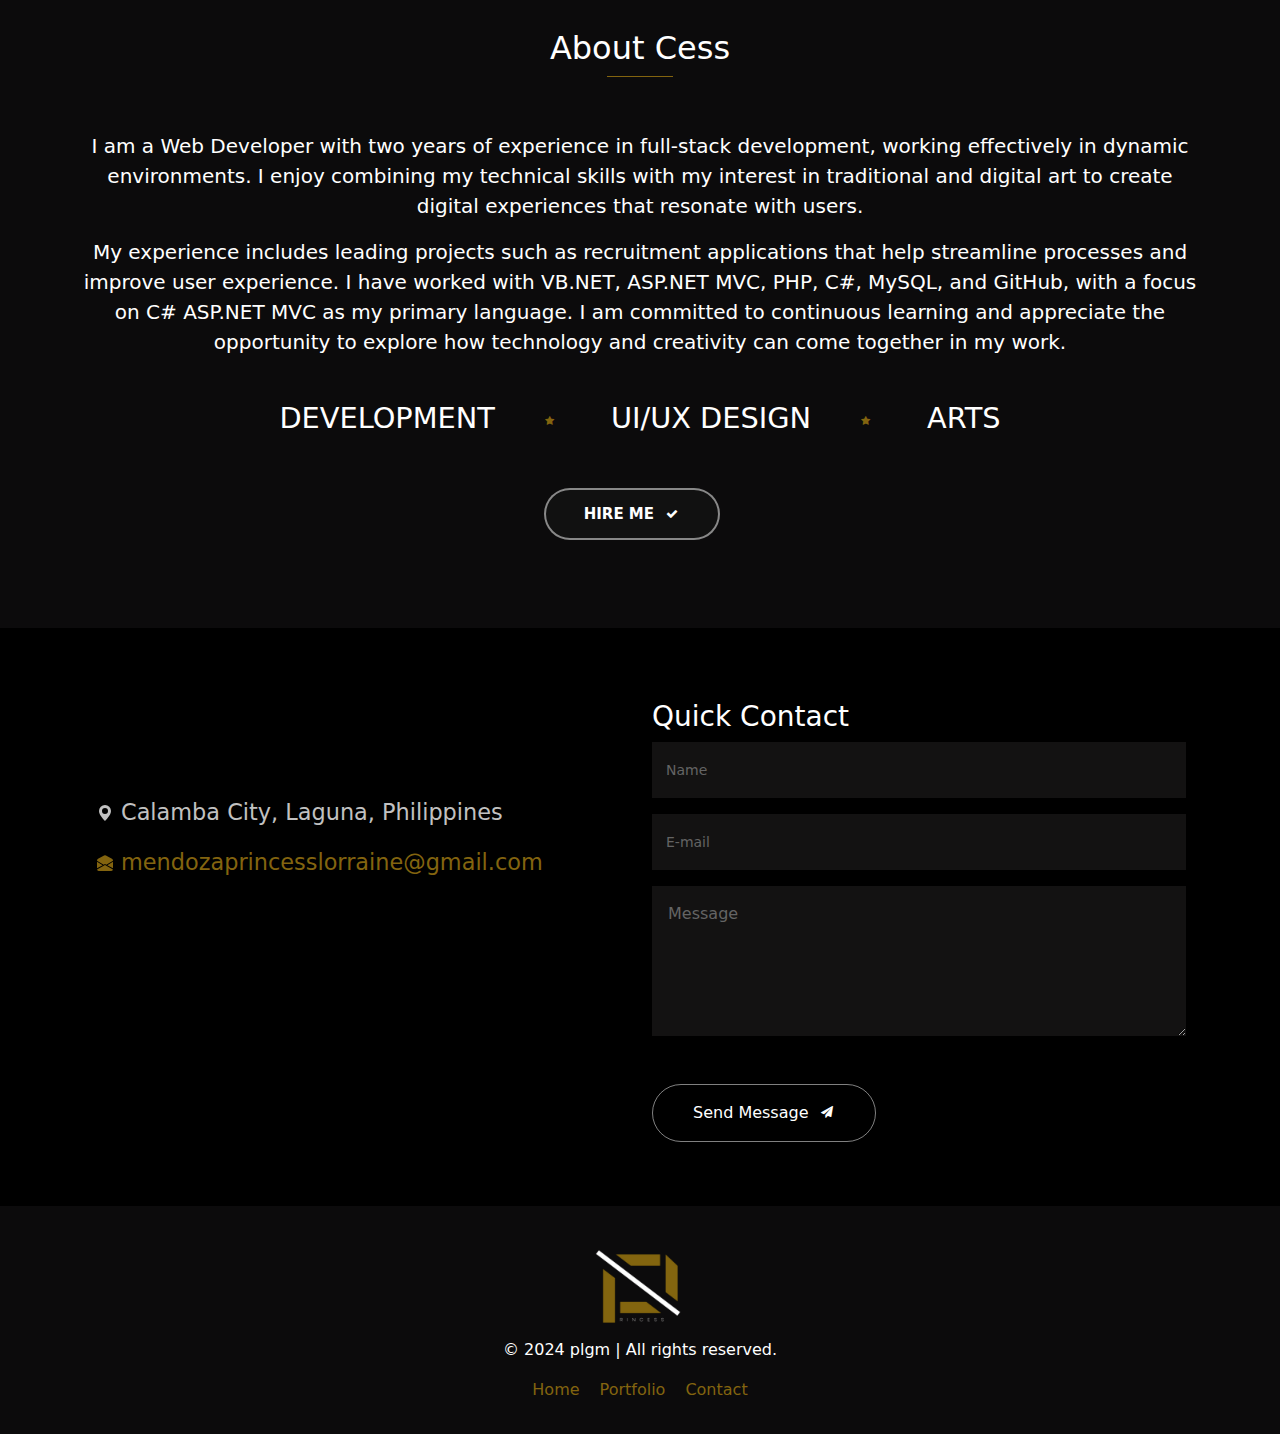
==== commit 0e9a556b: "final" ====
--- a/index.html
+++ b/index.html
@@ -1,7 +1,7 @@
 <!DOCTYPE html>
 <html>
 <head>
-	<title>xplgm | Hello World!</title>
+	<title>plgm | Hello World!</title>
     <meta charset="utf-8">
     <meta http-equiv="X-UA-Compatible" content="IE=edge">
     <meta name="viewport" content="width=device-width, initial-scale=1.0">
@@ -17,6 +17,7 @@
     <link rel="stylesheet" type="text/css" href="fonts/icomoon/icomoon.css">
     <link rel="stylesheet" type="text/css" href="style.css">
 	<link rel="stylesheet" href="bootstrap-5.3.3-dist/css/bootstrap.min.css"> 
+	<link rel="icon" href="favicon.ico" type="image/x-icon">
 </head>
 <body class="bg-black">
 
@@ -222,7 +223,7 @@
 
 
 
-<section class="portfolio-wrap fancyboxeffect light"  id="contact">
+<section class="portfolio-wrap fancyboxeffect light">
 
 	<div class="section-header text-center">
         <h2 class="section-title">Arts</h2>
@@ -318,7 +319,7 @@
 	</div>
 </section>
 
-<footer id="footer" class="bg-black light padding-xlarge">
+<div class="bg-black light padding-medium"  id="contact">
 	
 	<div class="container">
 		<div class="row">
@@ -345,7 +346,7 @@
 								</a>
 							</li>
 							
-							<li>© 2024 xplgm. All rights reserved.</li>
+							<li></li>
 						</ul>
 					</div><!--detail-->
 					
@@ -380,6 +381,28 @@
 			</div><!--contact-information-->
 		</div>
 	</div>
+</div>
+
+<footer class="bg-grey padding-small align-center" style="color:#fff">
+	<div class="justify-content-center">
+		<a href="index.html"><img src="images/this.png" style="height: 100px;"></a><br>
+		© 2024 plgm | All rights reserved.
+		<br>
+
+		<ul class="menu mt-3" style="list-style: none; display: flex; padding: 0; margin: 0; justify-content: center;">
+			<li class="menu__item" style="margin-right: 20px;">
+			  <a class="menu__link" href="#" style="text-decoration: none; color: #83640f;">Home</a>
+			</li>
+			<li class="menu__item" style="margin-right: 20px;">
+			  <a class="menu__link" href="#portfolio" style="text-decoration: none; color: #83640f;">Portfolio</a>
+			</li>
+			<li class="menu__item">
+			  <a class="menu__link" href="#contact" style="text-decoration: none; color: #83640f;">Contact</a>
+			</li>
+		  </ul>
+		  
+	</div>
+
 </footer>
 <script src="js/jquery-1.11.0.min.js"></script>
 <script type="text/javascript" src="js/plugins.js"></script>
--- a/style.css
+++ b/style.css
@@ -1560,12 +1560,12 @@
 }
 .social-links a .icon {
   position: relative;
-  color: #fff;
+  color: #83640f;
   transition: .5s;
   z-index: 3;
 }
 .social-links a:hover .icon {
-  color: #83640f;
+  color: #fff;
   transform: rotateY(360deg);
 }
 
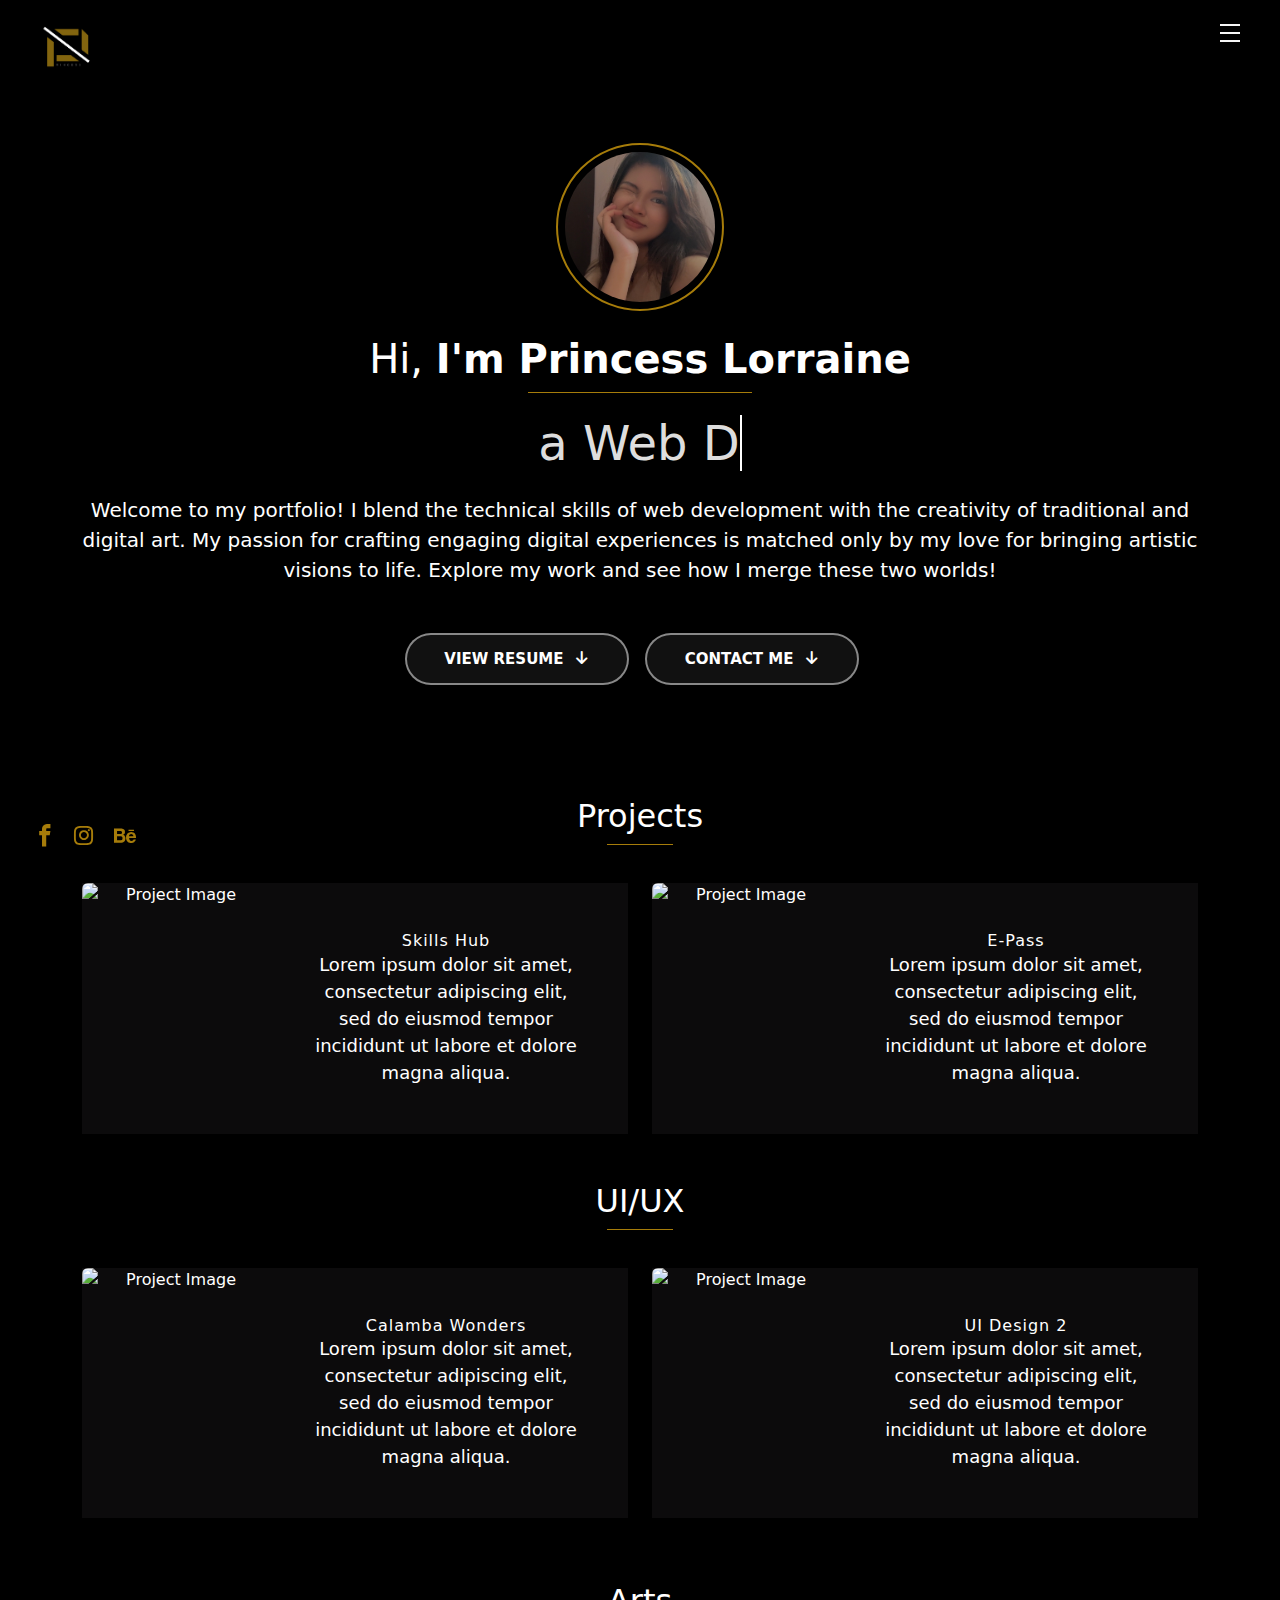
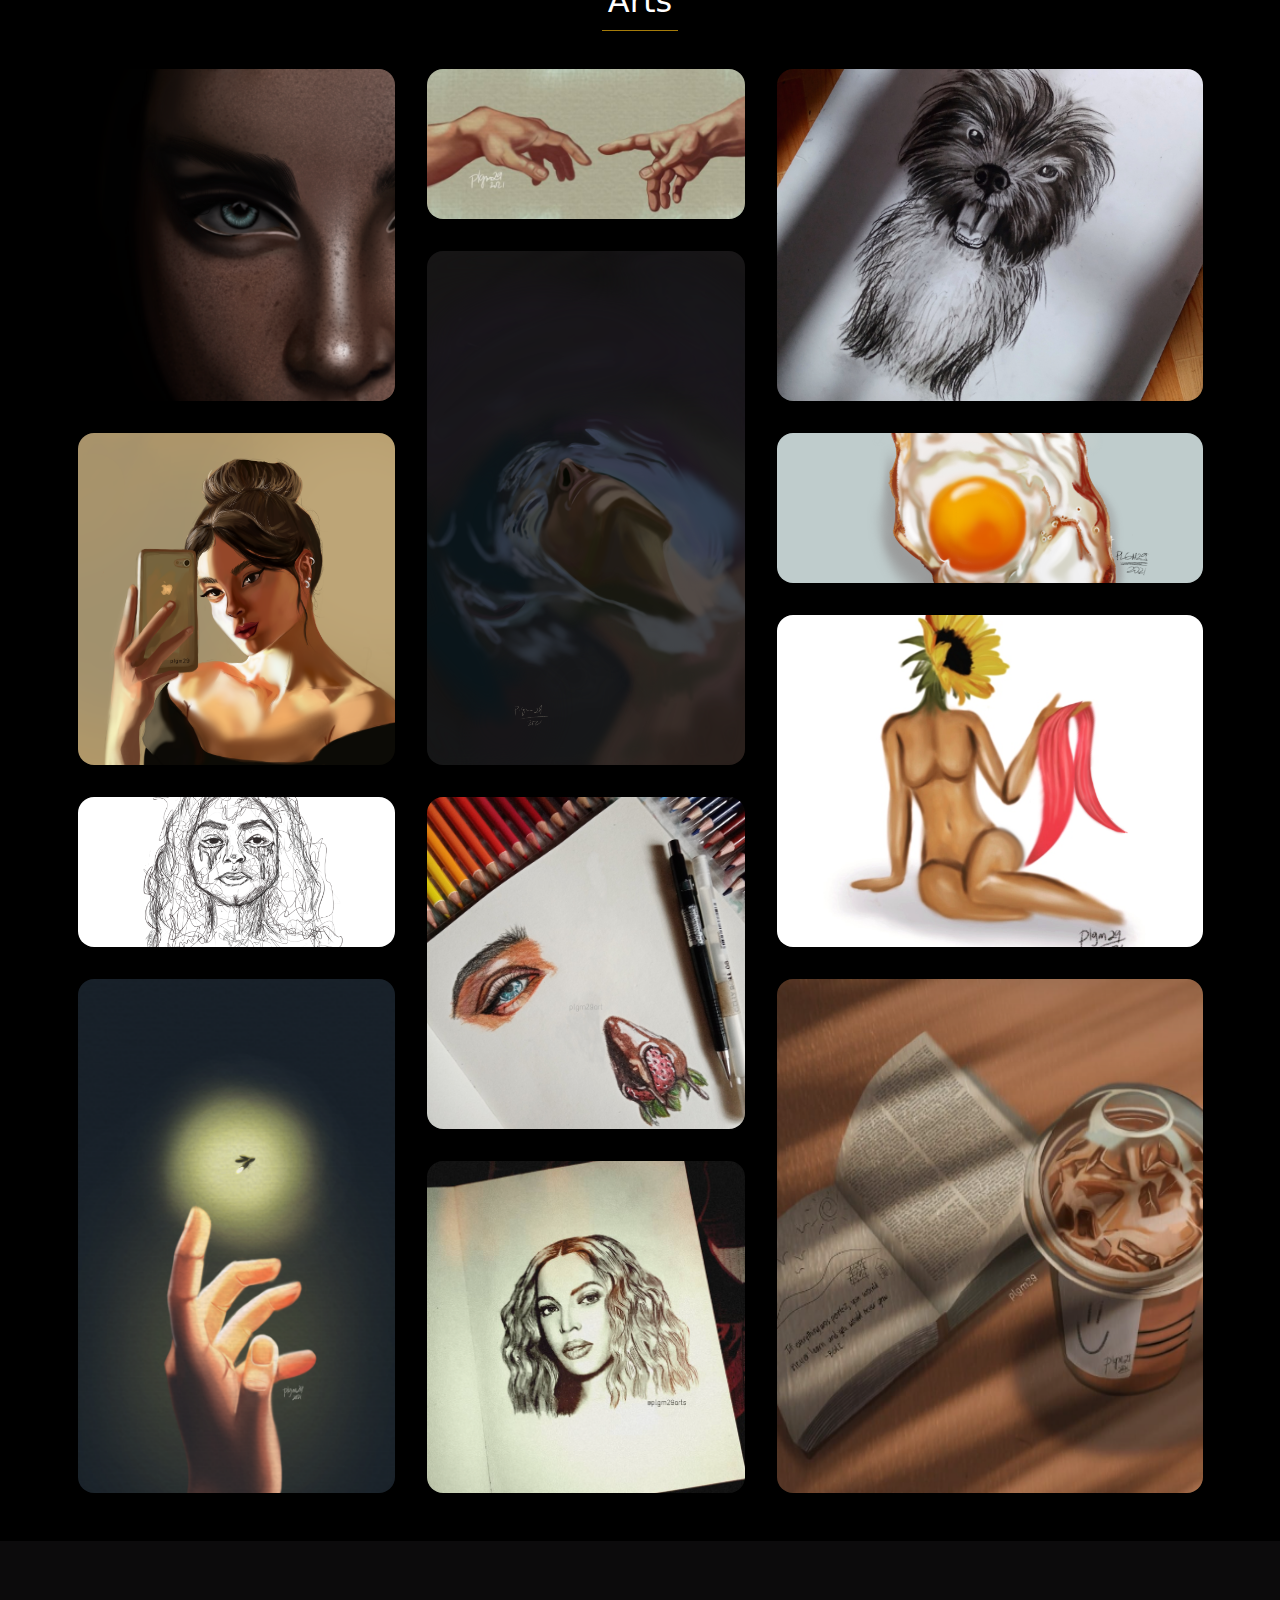
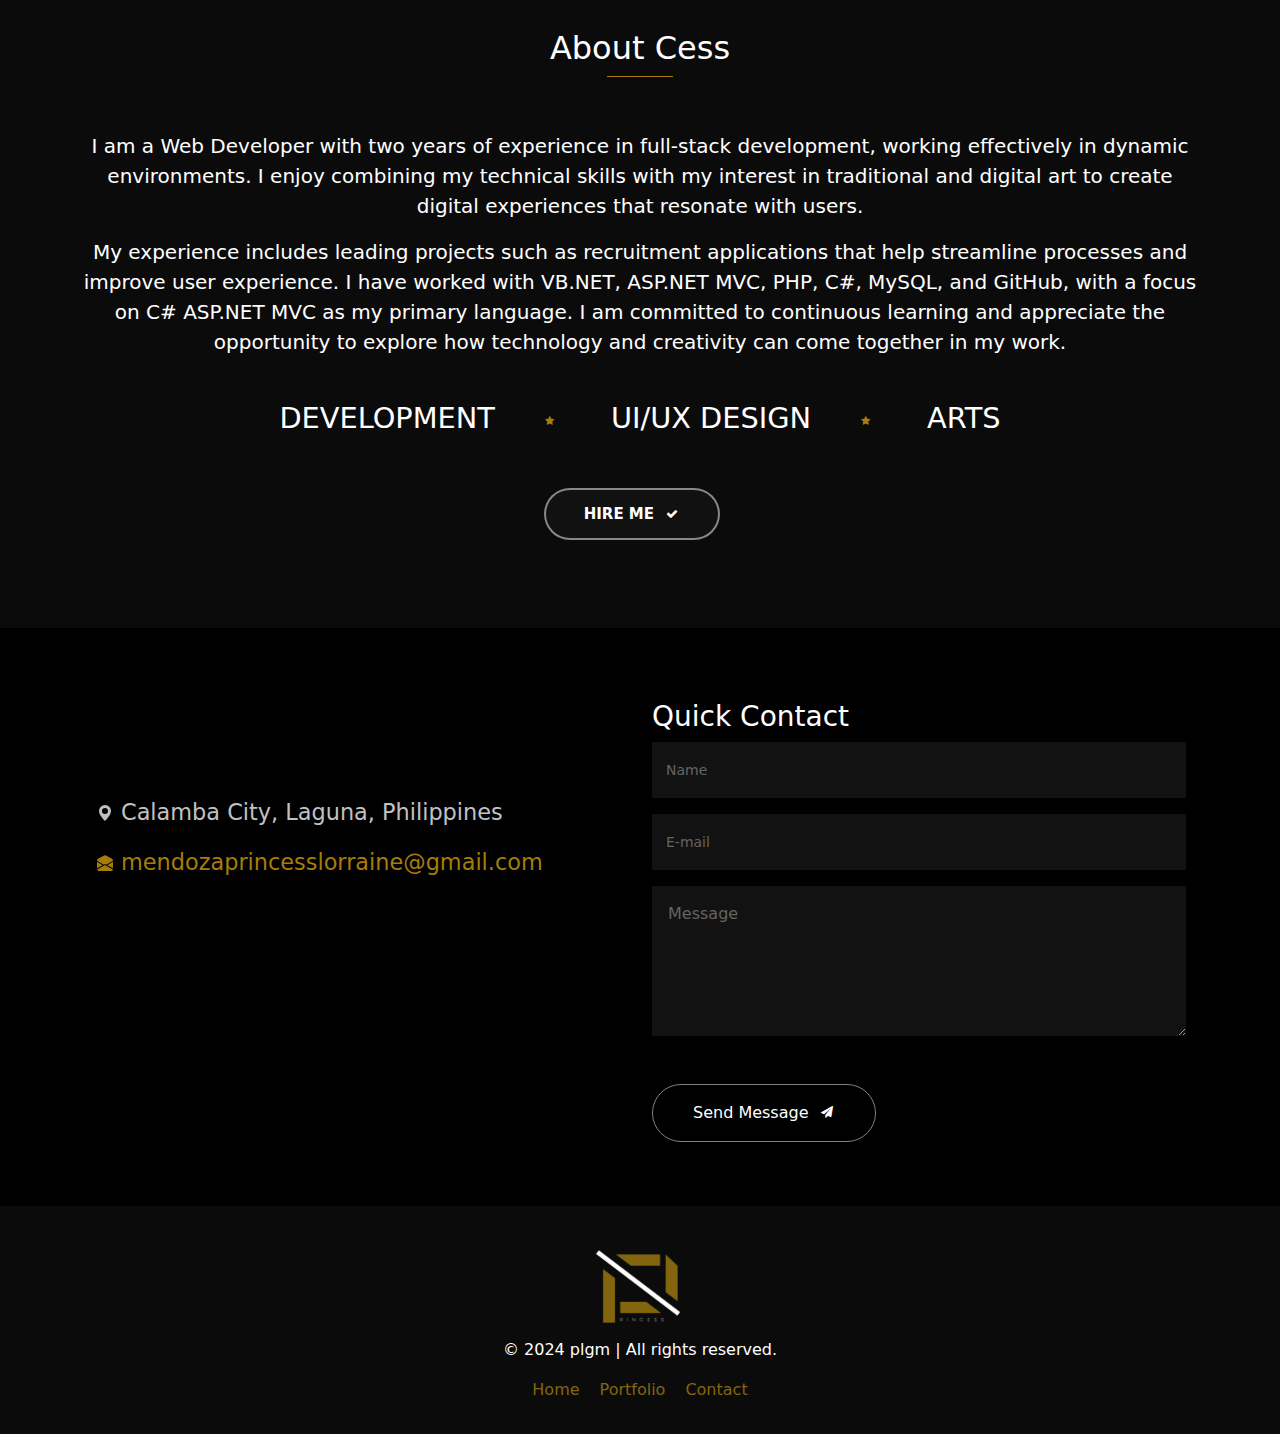
==== commit 0b8fa3e5: "update cursor" ====
--- a/index.html
+++ b/index.html
@@ -18,6 +18,7 @@
     <link rel="stylesheet" type="text/css" href="style.css">
 	<link rel="stylesheet" href="bootstrap-5.3.3-dist/css/bootstrap.min.css"> 
 	<link rel="icon" href="favicon.ico" type="image/x-icon">
+	
 </head>
 <body class="bg-black">
 
--- a/style.css
+++ b/style.css
@@ -33,7 +33,7 @@
 .outer-circle {
   display: inline-block;
   padding: 3px; 
-  border: 2px solid #83640f; 
+  border: 2px solid #a67c0a; 
   border-radius: 50%;
   
 }
@@ -69,6 +69,7 @@
 /** 1. Normalize
 --------------------------------------------------------------*/
 html, body {
+  cursor: url("Halo_CursorCC4.cur"), auto;
   position: relative;
   width: 100%;
   height: 100%;
@@ -288,7 +289,7 @@
   color: #111;
 }
 a:hover {
-  color: #83640f;
+  color: #a67c0a;
   text-decoration: none;
 }
 ul, ol {
@@ -367,12 +368,12 @@
   vertical-align: middle;
 }
 ::selection {
-  background: #83640f;
+  background: #a67c0a;
   color: #fff;
   text-shadow: none;
 }
 ::-moz-selection {
-  background: #83640f;
+  background: #a67c0a;
   color: #fff;
   text-shadow: none;
 }
@@ -660,7 +661,7 @@
   background: #101010;
 }
 .colored {
-  color: #83640f !important;
+  color: #a67c0a !important;
 }
 .color-primary {
   color: #333 !important;
@@ -672,7 +673,7 @@
   color: #c1c1c1 !important;
 }
 a.colored-grey:hover {
-  color: #83640f !important;
+  color: #a67c0a !important;
 }
 .text-left {
   text-align: left;
@@ -1383,11 +1384,11 @@
 }
 .btn.btn-accent {
   color: #fff;
-  background-color: #83640f;
+  background-color: #a67c0a;
 }
 .btn.btn-accent:hover {
   color: #fff !important;
-  background-color: #83640f;
+  background-color: #a67c0a;
 }
 .btn.btn-outline-light,
 .btn.btn-outline-accent {
@@ -1408,7 +1409,7 @@
 }
 .btn.btn-outline-accent {
   background: transparent;
-  border-color: #83640f;
+  border-color: #a67c0a;
   color: #f4efe6;
 }
 .btn.btn-outline-accent:hover {
@@ -1560,7 +1561,7 @@
 }
 .social-links a .icon {
   position: relative;
-  color: #83640f;
+  color: #a67c0a;
   transition: .5s;
   z-index: 3;
 }
@@ -1788,7 +1789,7 @@
     left: 0;
     right: 0;
     top: 0;
-    border-bottom: 1px solid #83640f;
+    border-bottom: 1px solid #a67c0a;
     margin: 0 auto;
 }
 h1.page-title {
@@ -2833,8 +2834,8 @@
     right: 30px;
     width: 150px;
     height: 150px;
-    border-top: 2px dashed #83640f;
-    border-right: 2px dashed #83640f;
+    border-top: 2px dashed #a67c0a;
+    border-right: 2px dashed #a67c0a;
 }
 .border-left-bottom {
     position: absolute;
@@ -2842,17 +2843,17 @@
     bottom: 30px;
     width: 150px;
     height: 150px;
-    border-left: 2px dashed #83640f;
-    border-bottom: 2px dashed #83640f;
+    border-left: 2px dashed #a67c0a;
+    border-bottom: 2px dashed #a67c0a;
 }
 .pg-features a {
     font-size: 1.8em;
 }
 .pg-features a:hover {
-    color: #83640f;
+    color: #a67c0a;
 }
 .pg-features i.icon {
-    color: #83640f;
+    color: #a67c0a;
     margin: 0 50px;
     font-size: 10px;
 }
